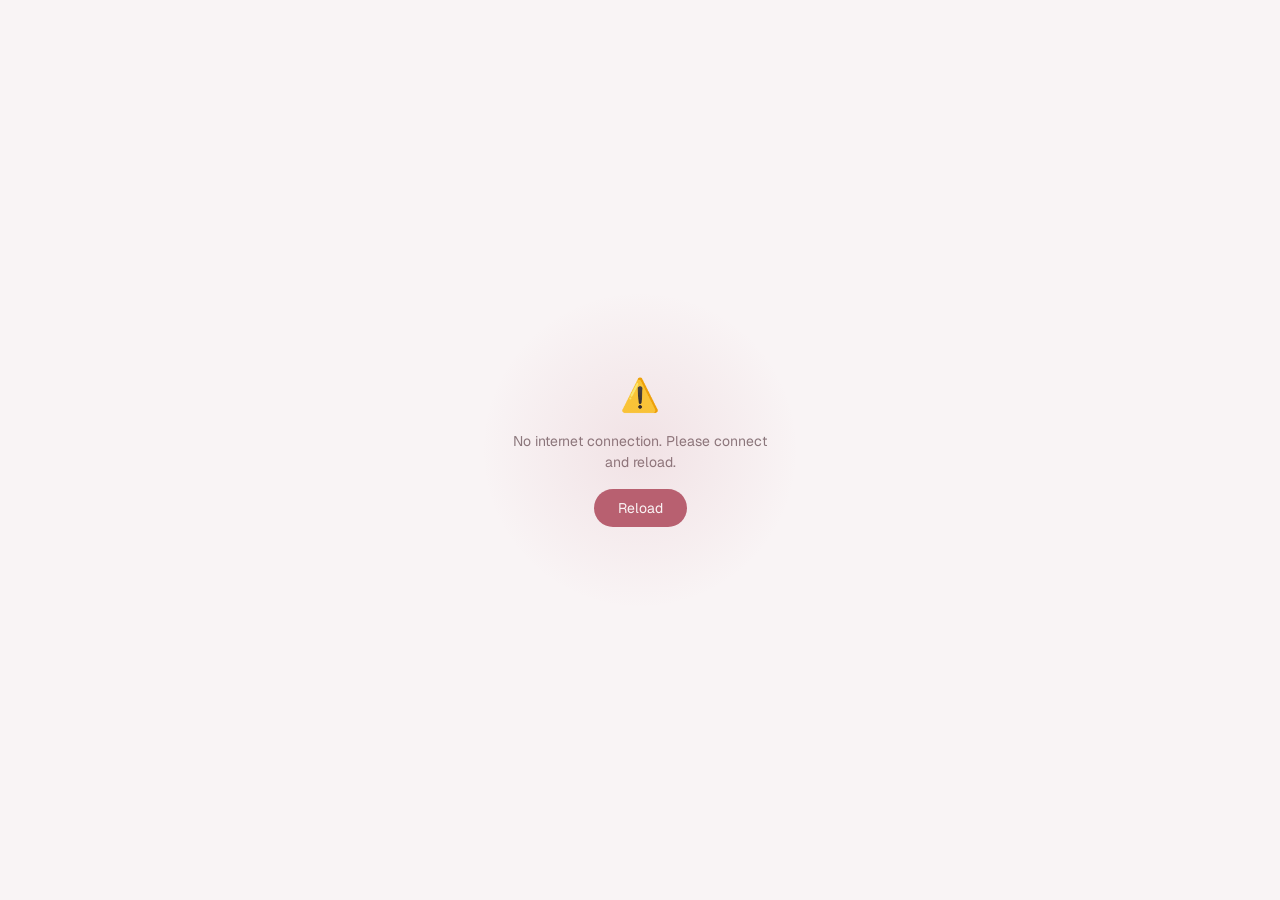
==== index.html @ 75a576e4 "updates" ====
<!DOCTYPE html>
<html lang="en">
<head>
<meta charset="UTF-8"/>
<meta name="viewport" content="width=device-width,initial-scale=1,maximum-scale=1,user-scalable=no,viewport-fit=cover"/>
<meta name="mobile-web-app-capable" content="yes"/>
<meta name="apple-mobile-web-app-capable" content="yes"/>
<meta name="apple-mobile-web-app-status-bar-style" content="black-translucent"/>
<meta name="theme-color" content="#f9f4f5" id="theme-meta"/>
<title>Tether</title>
<link rel="manifest" href="manifest.json"/>
<!-- Apple touch icon — uses a generated SVG data URI as fallback so no 404 -->
<link rel="apple-touch-icon" href="icon.png"/>
<link rel="icon" href="icon.png" type="image/png"/>
<link href="https://fonts.googleapis.com/css2?family=DM+Serif+Display:ital@0;1&family=Geist:wght@300;400;500;600&display=swap" rel="stylesheet"/>
<style>
*,*::before,*::after{box-sizing:border-box;margin:0;padding:0;-webkit-tap-highlight-color:transparent}

/* FULLSCREEN — hide browser chrome when installed as PWA or in standalone */
html{height:100%;height:-webkit-fill-available;touch-action:manipulation}
body{
  min-height:100vh;min-height:-webkit-fill-available;
  position:fixed;width:100%;overflow:hidden;touch-action:manipulation;
}

/* ══════════════════════════════
   THEME TOKENS
   Light themes: white canvas, soft tint washes, high-contrast dark text
   Dark themes: near-black base, deep glass, light text
══════════════════════════════ */

/* DEFAULT = Dusty Rose (light) */
:root{
  --bg:#f9f4f5;
  --orb-a:radial-gradient(ellipse at 8% 0%,rgba(216,148,162,0.38) 0%,transparent 55%);
  --orb-b:radial-gradient(ellipse at 92% 100%,rgba(230,170,182,0.30) 0%,transparent 50%);
  --orb-c:radial-gradient(ellipse at 60% 40%,rgba(245,210,218,0.22) 0%,transparent 45%);
  --glass:rgba(255,255,255,0.72);
  --glass2:rgba(255,255,255,0.85);
  --glass3:rgba(255,255,255,0.92);
  --border:rgba(184,96,112,0.14);
  --border2:rgba(184,96,112,0.28);
  --accent:#b86070;
  --accent-rgb:184,96,112;
  --text:#2e1018;
  --text2:rgba(46,16,24,0.55);
  --text3:rgba(46,16,24,0.32);
  --me-bubble:rgba(184,96,112,0.13);
  --me-border:rgba(184,96,112,0.22);
  --her-bubble:rgba(255,255,255,0.82);
  --her-border:rgba(184,96,112,0.12);
  --input-bg:rgba(255,255,255,0.78);
  --header-bg:rgba(249,244,245,0.96);
  --menu-bg:rgba(252,247,248,0.97);
  --shadow:rgba(100,40,55,0.10);
  --shadow2:rgba(100,40,55,0.06);
  --is-dark:0;
}

[data-theme="soft-lavender"]{
  --bg:#f5f0ff;
  --orb-a:radial-gradient(ellipse at 8% 0%,rgba(180,145,255,0.36) 0%,transparent 55%);
  --orb-b:radial-gradient(ellipse at 92% 100%,rgba(200,170,255,0.28) 0%,transparent 50%);
  --orb-c:radial-gradient(ellipse at 60% 40%,rgba(225,210,255,0.20) 0%,transparent 45%);
  --glass:rgba(255,255,255,0.72);--glass2:rgba(255,255,255,0.85);--glass3:rgba(255,255,255,0.92);
  --border:rgba(124,79,224,0.13);--border2:rgba(124,79,224,0.26);
  --accent:#7c4fe0;--accent-rgb:124,79,224;
  --text:#1e0f40;--text2:rgba(30,15,64,0.55);--text3:rgba(30,15,64,0.30);
  --me-bubble:rgba(124,79,224,0.11);--me-border:rgba(124,79,224,0.20);
  --her-bubble:rgba(255,255,255,0.82);--her-border:rgba(124,79,224,0.11);
  --input-bg:rgba(255,255,255,0.78);--header-bg:rgba(245,240,255,0.96);--menu-bg:rgba(248,244,255,0.97);
  --shadow:rgba(60,20,140,0.10);--shadow2:rgba(60,20,140,0.06);--is-dark:0;
}

[data-theme="warm-peach"]{
  --bg:#fef6ee;
  --orb-a:radial-gradient(ellipse at 8% 0%,rgba(230,160,110,0.36) 0%,transparent 55%);
  --orb-b:radial-gradient(ellipse at 92% 100%,rgba(245,185,140,0.28) 0%,transparent 50%);
  --orb-c:radial-gradient(ellipse at 60% 40%,rgba(255,220,190,0.22) 0%,transparent 45%);
  --glass:rgba(255,255,255,0.72);--glass2:rgba(255,255,255,0.85);--glass3:rgba(255,255,255,0.92);
  --border:rgba(200,104,64,0.13);--border2:rgba(200,104,64,0.26);
  --accent:#c86840;--accent-rgb:200,104,64;
  --text:#2a1508;--text2:rgba(42,21,8,0.55);--text3:rgba(42,21,8,0.30);
  --me-bubble:rgba(200,104,64,0.11);--me-border:rgba(200,104,64,0.20);
  --her-bubble:rgba(255,255,255,0.82);--her-border:rgba(200,104,64,0.11);
  --input-bg:rgba(255,255,255,0.78);--header-bg:rgba(254,246,238,0.96);--menu-bg:rgba(255,249,242,0.97);
  --shadow:rgba(120,50,10,0.10);--shadow2:rgba(120,50,10,0.06);--is-dark:0;
}

/* DARK THEMES */
[data-theme="dark-midnight"]{
  --bg:#0c0c13;
  --orb-a:radial-gradient(ellipse at 8% 0%,rgba(120,90,210,0.28) 0%,transparent 55%);
  --orb-b:radial-gradient(ellipse at 92% 100%,rgba(80,55,170,0.22) 0%,transparent 50%);
  --orb-c:radial-gradient(ellipse at 60% 40%,rgba(60,40,130,0.14) 0%,transparent 45%);
  --glass:rgba(255,255,255,0.04);--glass2:rgba(255,255,255,0.07);--glass3:rgba(255,255,255,0.10);
  --border:rgba(155,127,232,0.10);--border2:rgba(155,127,232,0.20);
  --accent:#9b7fe8;--accent-rgb:155,127,232;
  --text:#e8e4f2;--text2:rgba(232,228,242,0.50);--text3:rgba(232,228,242,0.26);
  --me-bubble:rgba(155,127,232,0.18);--me-border:rgba(155,127,232,0.24);
  --her-bubble:rgba(255,255,255,0.055);--her-border:rgba(255,255,255,0.09);
  --input-bg:rgba(255,255,255,0.055);--header-bg:rgba(12,12,19,0.96);--menu-bg:rgba(14,14,22,0.97);
  --shadow:rgba(0,0,0,0.45);--shadow2:rgba(0,0,0,0.30);--is-dark:1;
}
[data-theme="soft-violet"]{
  --bg:#180f26;
  --orb-a:radial-gradient(ellipse at 8% 0%,rgba(180,100,250,0.26) 0%,transparent 55%);
  --orb-b:radial-gradient(ellipse at 92% 100%,rgba(130,60,210,0.20) 0%,transparent 50%);
  --orb-c:radial-gradient(ellipse at 60% 40%,rgba(80,30,150,0.14) 0%,transparent 45%);
  --glass:rgba(255,255,255,0.05);--glass2:rgba(255,255,255,0.08);--glass3:rgba(255,255,255,0.11);
  --border:rgba(192,127,245,0.12);--border2:rgba(192,127,245,0.22);
  --accent:#c07ff5;--accent-rgb:192,127,245;
  --text:#ede0ff;--text2:rgba(237,224,255,0.50);--text3:rgba(237,224,255,0.26);
  --me-bubble:rgba(192,127,245,0.18);--me-border:rgba(192,127,245,0.26);
  --her-bubble:rgba(255,255,255,0.06);--her-border:rgba(255,255,255,0.10);
  --input-bg:rgba(255,255,255,0.06);--header-bg:rgba(24,15,38,0.96);--menu-bg:rgba(20,12,32,0.97);
  --shadow:rgba(0,0,0,0.50);--shadow2:rgba(0,0,0,0.32);--is-dark:1;
}
[data-theme="rose-pink"]{
  --bg:#160a0e;
  --orb-a:radial-gradient(ellipse at 8% 0%,rgba(230,80,130,0.26) 0%,transparent 55%);
  --orb-b:radial-gradient(ellipse at 92% 100%,rgba(170,40,80,0.20) 0%,transparent 50%);
  --orb-c:radial-gradient(ellipse at 60% 40%,rgba(100,20,50,0.14) 0%,transparent 45%);
  --glass:rgba(255,255,255,0.04);--glass2:rgba(255,255,255,0.07);--glass3:rgba(255,255,255,0.10);
  --border:rgba(240,104,152,0.12);--border2:rgba(240,104,152,0.22);
  --accent:#f06898;--accent-rgb:240,104,152;
  --text:#fce8ee;--text2:rgba(252,232,238,0.50);--text3:rgba(252,232,238,0.26);
  --me-bubble:rgba(240,104,152,0.18);--me-border:rgba(240,104,152,0.26);
  --her-bubble:rgba(255,255,255,0.055);--her-border:rgba(255,255,255,0.09);
  --input-bg:rgba(255,255,255,0.055);--header-bg:rgba(22,10,14,0.96);--menu-bg:rgba(18,8,12,0.97);
  --shadow:rgba(0,0,0,0.50);--shadow2:rgba(0,0,0,0.32);--is-dark:1;
}
[data-theme="midnight-blue"]{
  --bg:#05080f;
  --orb-a:radial-gradient(ellipse at 8% 0%,rgba(60,100,220,0.26) 0%,transparent 55%);
  --orb-b:radial-gradient(ellipse at 92% 100%,rgba(30,60,160,0.20) 0%,transparent 50%);
  --orb-c:radial-gradient(ellipse at 60% 40%,rgba(15,40,110,0.14) 0%,transparent 45%);
  --glass:rgba(255,255,255,0.04);--glass2:rgba(255,255,255,0.07);--glass3:rgba(255,255,255,0.10);
  --border:rgba(94,154,240,0.12);--border2:rgba(94,154,240,0.22);
  --accent:#5e9af0;--accent-rgb:94,154,240;
  --text:#d8eaff;--text2:rgba(216,234,255,0.50);--text3:rgba(216,234,255,0.26);
  --me-bubble:rgba(94,154,240,0.18);--me-border:rgba(94,154,240,0.26);
  --her-bubble:rgba(255,255,255,0.055);--her-border:rgba(255,255,255,0.09);
  --input-bg:rgba(255,255,255,0.055);--header-bg:rgba(5,8,15,0.96);--menu-bg:rgba(4,6,12,0.97);
  --shadow:rgba(0,0,0,0.50);--shadow2:rgba(0,0,0,0.32);--is-dark:1;
}
[data-theme="classic-dark"]{
  --bg:#101010;
  --orb-a:radial-gradient(ellipse at 8% 0%,rgba(170,130,60,0.22) 0%,transparent 55%);
  --orb-b:radial-gradient(ellipse at 92% 100%,rgba(120,90,30,0.18) 0%,transparent 50%);
  --orb-c:radial-gradient(ellipse at 60% 40%,rgba(70,50,10,0.12) 0%,transparent 45%);
  --glass:rgba(255,255,255,0.04);--glass2:rgba(255,255,255,0.07);--glass3:rgba(255,255,255,0.10);
  --border:rgba(196,164,104,0.12);--border2:rgba(196,164,104,0.22);
  --accent:#c4a468;--accent-rgb:196,164,104;
  --text:#e6e0d5;--text2:rgba(230,224,213,0.50);--text3:rgba(230,224,213,0.26);
  --me-bubble:rgba(196,164,104,0.16);--me-border:rgba(196,164,104,0.24);
  --her-bubble:rgba(255,255,255,0.055);--her-border:rgba(255,255,255,0.09);
  --input-bg:rgba(255,255,255,0.055);--header-bg:rgba(16,16,16,0.96);--menu-bg:rgba(12,12,12,0.97);
  --shadow:rgba(0,0,0,0.50);--shadow2:rgba(0,0,0,0.32);--is-dark:1;
}
[data-theme="sage-green"]{
  --bg:#0c1510;
  --orb-a:radial-gradient(ellipse at 8% 0%,rgba(70,160,100,0.26) 0%,transparent 55%);
  --orb-b:radial-gradient(ellipse at 92% 100%,rgba(40,110,65,0.20) 0%,transparent 50%);
  --orb-c:radial-gradient(ellipse at 60% 40%,rgba(20,70,35,0.14) 0%,transparent 45%);
  --glass:rgba(255,255,255,0.04);--glass2:rgba(255,255,255,0.07);--glass3:rgba(255,255,255,0.10);
  --border:rgba(110,189,138,0.12);--border2:rgba(110,189,138,0.22);
  --accent:#6ebd8a;--accent-rgb:110,189,138;
  --text:#dff2e5;--text2:rgba(223,242,229,0.50);--text3:rgba(223,242,229,0.26);
  --me-bubble:rgba(110,189,138,0.16);--me-border:rgba(110,189,138,0.24);
  --her-bubble:rgba(255,255,255,0.055);--her-border:rgba(255,255,255,0.09);
  --input-bg:rgba(255,255,255,0.055);--header-bg:rgba(12,21,16,0.96);--menu-bg:rgba(9,16,12,0.97);
  --shadow:rgba(0,0,0,0.50);--shadow2:rgba(0,0,0,0.32);--is-dark:1;
}
[data-theme="aurora"]{
  --bg:#070c14;
  --orb-a:radial-gradient(ellipse at 8% 0%,rgba(50,180,168,0.26) 0%,transparent 55%);
  --orb-b:radial-gradient(ellipse at 92% 100%,rgba(25,130,118,0.20) 0%,transparent 50%);
  --orb-c:radial-gradient(ellipse at 60% 40%,rgba(10,80,75,0.14) 0%,transparent 45%);
  --glass:rgba(255,255,255,0.04);--glass2:rgba(255,255,255,0.07);--glass3:rgba(255,255,255,0.10);
  --border:rgba(94,200,188,0.12);--border2:rgba(94,200,188,0.22);
  --accent:#5ec8bc;--accent-rgb:94,200,188;
  --text:#d5f2ef;--text2:rgba(213,242,239,0.50);--text3:rgba(213,242,239,0.26);
  --me-bubble:rgba(94,200,188,0.16);--me-border:rgba(94,200,188,0.24);
  --her-bubble:rgba(255,255,255,0.055);--her-border:rgba(255,255,255,0.09);
  --input-bg:rgba(255,255,255,0.055);--header-bg:rgba(7,12,20,0.96);--menu-bg:rgba(5,9,15,0.97);
  --shadow:rgba(0,0,0,0.50);--shadow2:rgba(0,0,0,0.32);--is-dark:1;
}

html,body{
  height:100%;width:100%;overflow:hidden;
  background:var(--bg);color:var(--text);
  font-family:'Geist',sans-serif;-webkit-font-smoothing:antialiased;
  transition:background 0.45s,color 0.45s;
  overscroll-behavior:none;
}

/* ── ANIMATED BG ── */
.bg-wrap{position:fixed;inset:0;z-index:0;pointer-events:none;overflow:hidden}
.bg-base{position:absolute;inset:0;background:var(--bg);transition:background 0.45s}
.bg-orbs{position:absolute;inset:0;transition:opacity 0.45s;will-change:transform}
.bg-orbs::before{content:'';position:absolute;inset:0;background:var(--orb-a),var(--orb-b),var(--orb-c)}

.bg-orbs{animation:orbFloat 14s ease-in-out infinite}
@keyframes orbFloat{0%,100%{transform:translate3d(0,0,0)}50%{transform:translate3d(0,-12px,0)}}
.bg-photo{position:absolute;inset:0;opacity:0;transition:opacity 0.6s;overflow:hidden;contain:strict;will-change:opacity}
.bg-photo.show{opacity:1}
.bg-photo img{width:100%;height:100%;object-fit:cover;object-position:center;display:block;pointer-events:none}
/* scrim over bg photo — light themes lighter, dark darker */
.bg-scrim{position:absolute;inset:0;
  background:linear-gradient(to bottom,
    rgba(var(--scrim-rgb,255,255,255),calc(var(--is-dark)*0 + (1 - var(--is-dark))*0.35)),
    transparent 40%,
    rgba(var(--scrim-rgb,255,255,255),calc(var(--is-dark)*0 + (1 - var(--is-dark))*0.20))
  );
  mix-blend-mode:normal;
}
/* dark theme overlay */
.bg-dark-overlay{position:absolute;inset:0;background:rgba(0,0,0,calc(var(--is-dark)*0.38));transition:background 0.45s}

/* ── SCREENS ── */
.screen{position:fixed;inset:0;display:flex;flex-direction:column;z-index:1;
  transition:opacity 0.30s cubic-bezier(.2,1,.3,1),transform 0.30s cubic-bezier(.2,1,.3,1)}
.screen.off{opacity:0;pointer-events:none;transform:scale(0.97) translateY(12px)}

/* ═══════════════════ SETUP ═══════════════════ */
#setup{align-items:center;justify-content:center}
.setup-inner{
  display:flex;flex-direction:column;align-items:center;gap:44px;
  padding:40px 28px;width:100%;max-width:380px;
}

.logo{text-align:center;animation:logoIn 0.85s cubic-bezier(.2,1.4,.4,1) both 0.1s}
@keyframes logoIn{from{opacity:0;transform:translateY(22px) scale(0.9)}to{opacity:1;transform:none}}
.logo h1{
  font-family:'DM Serif Display',serif;font-style:italic;
  font-size:68px;line-height:1;letter-spacing:-2px;color:var(--accent);
}
.logo p{margin-top:8px;font-size:11px;letter-spacing:2.5px;text-transform:uppercase;color:var(--text3);font-weight:300}

.user-cards{display:flex;flex-direction:column;gap:12px;width:100%}
.ucard{
  display:flex;align-items:center;gap:16px;
  padding:20px 22px;border-radius:22px;cursor:pointer;
  background:var(--glass);
  backdrop-filter:blur(22px);-webkit-backdrop-filter:blur(22px);
  border:1px solid var(--border);
  box-shadow:0 2px 16px var(--shadow2),0 8px 32px var(--shadow);
  transition:transform 0.22s cubic-bezier(.2,1.4,.4,1),box-shadow 0.22s,border-color 0.2s;
  animation:cardIn 0.55s cubic-bezier(.2,1.4,.4,1) both;
  position:relative;overflow:hidden;
}
.ucard:nth-child(1){animation-delay:0.22s}.ucard:nth-child(2){animation-delay:0.36s}
@keyframes cardIn{from{opacity:0;transform:translateY(20px) scale(0.94)}to{opacity:1;transform:none}}
.ucard::after{content:'';position:absolute;inset:0;background:linear-gradient(110deg,transparent 38%,rgba(255,255,255,0.10) 50%,transparent 62%);transform:translateX(-100%);transition:transform 0.5s}
.ucard:hover{transform:translateY(-2px) scale(1.01);border-color:var(--border2);box-shadow:0 4px 24px var(--shadow),0 1px 0 var(--border2)}
.ucard:hover::after{transform:translateX(100%)}
.ucard:active{transform:scale(0.96)}

.uav{
  width:46px;height:46px;border-radius:50%;flex-shrink:0;
  display:flex;align-items:center;justify-content:center;
  font-family:'DM Serif Display',serif;font-size:18px;
  background:rgba(var(--accent-rgb),0.12);
  color:var(--accent);border:1.5px solid rgba(var(--accent-rgb),0.22);
}
.uinfo h3{font-size:16px;font-weight:500;color:var(--text);line-height:1.2}
.uinfo p{font-size:12px;color:var(--text2);margin-top:3px;font-style:italic}
.uarr{margin-left:auto;font-size:20px;color:var(--text3);transition:transform 0.2s,color 0.2s;flex-shrink:0}
.ucard:hover .uarr{transform:translateX(4px);color:var(--accent)}

/* ═══════════════════ LOCK / PIN ═══════════════════ */
#lock{align-items:center;justify-content:center}
.lock-inner{display:flex;flex-direction:column;align-items:center;gap:30px;padding:40px 28px;width:100%;max-width:340px}
.lock-av{width:56px;height:56px;border-radius:50%;display:flex;align-items:center;justify-content:center;
  font-family:'DM Serif Display',serif;font-size:22px;background:rgba(var(--accent-rgb),0.12);
  color:var(--accent);border:1.5px solid rgba(var(--accent-rgb),0.22)}
.lock-hi{font-size:15px;color:var(--text2);text-align:center}
.lock-hi b{color:var(--text);font-weight:500}
.lock-dots{display:flex;gap:14px}
.lock-dot{width:13px;height:13px;border-radius:50%;border:1.5px solid var(--border2);background:transparent;transition:background 0.15s,transform 0.15s}
.lock-dot.filled{background:var(--accent);border-color:var(--accent);transform:scale(1.1)}
.lock-dots.shake{animation:lockShake 0.4s}
@keyframes lockShake{10%,90%{transform:translateX(-2px)}20%,80%{transform:translateX(4px)}30%,50%,70%{transform:translateX(-8px)}40%,60%{transform:translateX(8px)}}
.lock-err{font-size:12px;color:var(--accent);min-height:16px;text-align:center}
.lock-pad{display:grid;grid-template-columns:repeat(3,64px);gap:14px;justify-content:center}
.lkey{width:64px;height:64px;border-radius:50%;display:flex;align-items:center;justify-content:center;
  font-size:20px;font-weight:400;color:var(--text);background:var(--glass);
  border:1px solid var(--border);cursor:pointer;user-select:none;
  transition:transform 0.12s,background 0.12s}
.lkey:active{transform:scale(0.9);background:var(--glass2)}
.lkey.ghost{background:transparent;border:none;box-shadow:none}
.lock-sub{font-size:12px;color:var(--text3);text-align:center;line-height:1.5}

/* ═══════════════════ CHAT ═══════════════════ */
#chat{background:transparent}

/* HEADER */
.hdr{
  display:flex;align-items:center;gap:13px;
  padding:12px 16px;
  padding-top:calc(12px + env(safe-area-inset-top,0px));
  background:var(--header-bg);
  border-bottom:1px solid var(--border);
  flex-shrink:0;z-index:10;
  position:fixed;
  top:0;left:0;right:0;
  transform:translateZ(0);
}
.hdr-av{
  width:38px;height:38px;border-radius:50%;flex-shrink:0;
  display:flex;align-items:center;justify-content:center;
  font-family:'DM Serif Display',serif;font-size:15px;
  background:rgba(var(--accent-rgb),0.12);
  color:var(--accent);border:1.5px solid rgba(var(--accent-rgb),0.20);
}
.hdr-info{flex:1;min-width:0;overflow:hidden}
.hdr-name{font-size:15px;font-weight:500;color:var(--text);white-space:nowrap;overflow:hidden;text-overflow:ellipsis}
.hdr-st{
  display:flex;align-items:center;gap:5px;margin-top:2px;
  font-size:11px;color:var(--text2);transition:color 0.2s;
}
.hdr-st.typing-now{color:var(--accent)}
.st-dot{
  width:6px;height:6px;border-radius:50%;flex-shrink:0;
  background:var(--text3);transition:background 0.3s;
}
.st-dot.live{background:#4ade80;box-shadow:0 0 5px rgba(74,222,128,0.6);animation:dotblink 2.2s ease infinite}
@keyframes dotblink{0%,100%{opacity:1}50%{opacity:0.45}}
.hdr-st.typing-now .st-dot{background:var(--accent);animation:dotpulse 1s ease infinite}
@keyframes dotpulse{0%,100%{opacity:1}50%{opacity:0.35}}

.hdr-btn{
  width:36px;height:36px;border-radius:50%;flex-shrink:0;
  display:flex;align-items:center;justify-content:center;
  font-size:18px;cursor:pointer;
  background:var(--glass2);
  border:1px solid var(--border);
  color:var(--text2);
  transition:all 0.18s;
}
.hdr-btn:active{transform:scale(0.88);background:var(--glass3)}

/* IMY ring button */
#imybtn{color:var(--accent);border-color:rgba(var(--accent-rgb),0.3)}
#imybtn.ringing{
  animation:imyPulse 0.5s ease-in-out infinite;
  background:rgba(var(--accent-rgb),0.15);
}
@keyframes imyPulse{
  0%,100%{transform:scale(1);box-shadow:0 0 0 0 rgba(var(--accent-rgb),0.4)}
  50%{transform:scale(1.1);box-shadow:0 0 0 8px rgba(var(--accent-rgb),0)}
}
@keyframes ringPulse{
  0%,100%{transform:scale(1)}
  50%{transform:scale(1.2)}
}

/* MESSAGES — height set by visualViewport JS, not flex */
.msgs{
  position:fixed;
  left:0;right:0;
  overflow-y:auto;
  padding:16px 13px 12px;
  display:flex;flex-direction:column;gap:2px;
  -webkit-overflow-scrolling:touch;
  will-change:scroll-position;
  contain:layout paint; /* isolate paint to this subtree */
}
.msgs::-webkit-scrollbar{display:none}

.older-loading{
  display:flex;align-items:center;justify-content:center;
  height:0;overflow:hidden;flex-shrink:0;
}
.older-loading.on{height:36px}
.older-spin{
  width:18px;height:18px;border-radius:50%;
  border:2px solid var(--border2);border-top-color:var(--accent);
  animation:olderspin 0.7s linear infinite;
}
@keyframes olderspin{to{transform:rotate(360deg)}}

.datediv{
  text-align:center;margin:12px 0 5px;
  font-size:10px;letter-spacing:1px;text-transform:uppercase;
  color:var(--text3);display:flex;align-items:center;gap:8px;
}
.datediv::before,.datediv::after{content:'';flex:1;height:1px;background:var(--border)}

/* BUBBLES */
@keyframes msgpop{from{opacity:0;transform:translateY(10px) scale(0.95)}to{opacity:1;transform:none}}
.mw.me{align-self:flex-end;align-items:flex-end}
.mw.her{align-self:flex-start;align-items:flex-start}

.rprev{
  font-size:11.5px;color:var(--text2);
  background:var(--glass2);
  border-left:2.5px solid var(--accent);
  padding:5px 10px;border-radius:9px;margin-bottom:4px;
  white-space:nowrap;overflow:hidden;text-overflow:ellipsis;max-width:230px;
}

.bbl{
  padding:10px 14px;border-radius:18px;
  font-size:14.5px;line-height:1.55;word-break:break-word;
  cursor:pointer;
  /* No backdrop-filter on bubbles — too expensive at 50+ elements */
  transition:transform 0.12s,opacity 0.12s;
  min-height:36px;
  will-change:transform;
  position:relative;
}
.bbl:active{transform:scale(0.96);opacity:0.82}

/* ═══════════ SEND STATE: uploading / failed ═══════════ */
.mw.uploading .bbl>*:not(.upload-overlay){opacity:0.45}
.upload-overlay{
  position:absolute;inset:0;display:flex;align-items:center;justify-content:center;
  border-radius:inherit;animation:uploadfadein 0.15s ease;
}
@keyframes uploadfadein{from{opacity:0}to{opacity:1}}
.upload-ring{
  position:relative;width:36px;height:36px;border-radius:50%;flex-shrink:0;
  background:conic-gradient(#fff var(--pct,0%),rgba(255,255,255,0.28) 0);
  display:flex;align-items:center;justify-content:center;
}
.upload-ring::after{
  content:'';position:absolute;width:28px;height:28px;border-radius:50%;background:rgba(20,14,17,0.6);
}
.upload-ring span{position:relative;z-index:1;color:#fff;font-size:9px;font-weight:600;letter-spacing:0.2px}
.upload-overlay.failed{background:rgba(180,30,30,0.22);cursor:pointer}
.upload-retry{display:flex;flex-direction:column;align-items:center;gap:3px;color:#fff}
.upload-retry .rt-icon{
  width:30px;height:30px;border-radius:50%;background:rgba(180,30,30,0.65);
  display:flex;align-items:center;justify-content:center;font-size:16px;
}
.upload-retry span{font-size:10px;font-weight:500}
.mw.me .bbl{
  background:var(--me-bubble);border:1px solid var(--me-border);
  border-bottom-right-radius:5px;
}
.mw.her .bbl{
  background:var(--her-bubble);border:1px solid var(--her-border);
  border-bottom-left-radius:5px;
}
/* light theme her bubbles need solid shadow to lift off bg */
.mw.her .bbl{box-shadow:0 1px 8px var(--shadow2)}

.bbl img{
  max-width:min(220px,60vw);max-height:260px;min-height:100px;min-width:100px;
  border-radius:12px;display:block;object-fit:cover;
  background:linear-gradient(110deg,var(--glass2) 8%,var(--glass) 18%,var(--glass2) 33%);
  background-size:200% 100%;
  animation:imgshimmer 1.3s linear infinite;
}
@keyframes imgshimmer{from{background-position:200% 0}to{background-position:-200% 0}}

/* ═══════ MULTI-IMAGE BUNDLE (sent together, WhatsApp/Instagram style) ═══════ */
.bundle-grid{
  display:grid;gap:3px;border-radius:12px;overflow:hidden;
  width:min(240px,64vw);
}
.bundle-grid.n1{grid-template-columns:1fr}
.bundle-grid.n2{grid-template-columns:1fr 1fr}
.bundle-grid.n3{grid-template-columns:1fr 1fr;grid-template-rows:1fr 1fr}
.bundle-grid.n3 .bundle-tile:first-child{grid-row:1/3}
.bundle-grid.n4{grid-template-columns:1fr 1fr;grid-template-rows:1fr 1fr}
.bundle-tile{
  position:relative;aspect-ratio:1;overflow:hidden;cursor:pointer;background:var(--glass2);
}
.bundle-grid.n1 .bundle-tile{aspect-ratio:4/3}
.bundle-tile img,.bundle-tile video{width:100%;height:100%;object-fit:cover;display:block}
.bundle-play{
  position:absolute;top:50%;left:50%;transform:translate(-50%,-50%);
  width:30px;height:30px;border-radius:50%;background:rgba(0,0,0,0.5);color:#fff;
  display:flex;align-items:center;justify-content:center;font-size:12px;pointer-events:none;
}
.bundle-more{
  position:absolute;inset:0;background:rgba(0,0,0,0.5);color:#fff;
  display:flex;align-items:center;justify-content:center;
  font-size:22px;font-weight:700;pointer-events:none;
}

/* ═══════ VIEW-ONCE PHOTOS ═══════ */
.vo-card{
  display:flex;align-items:center;gap:9px;padding:14px 18px;border-radius:14px;
  background:linear-gradient(135deg,rgba(var(--accent-rgb),0.14),rgba(var(--accent-rgb),0.06));
  border:1px solid rgba(var(--accent-rgb),0.22);cursor:pointer;min-width:160px;
  transition:transform 0.12s;
}
.vo-card:active{transform:scale(0.96)}
.vo-card.vo-spent{
  background:var(--glass2);border-color:var(--border);cursor:default;color:var(--text3);opacity:0.75;
}
.vo-ic{font-size:18px}
.mw.her .vo-card{cursor:default}
.mw.her .vo-card:not(.vo-spent){cursor:pointer}

/* ═══════ DOUBLE-TAP HEART (Instagram-style) ═══════ */
.dtap-heart{
  position:absolute;top:50%;left:50%;font-size:64px;
  transform:translate(-50%,-50%) scale(0);
  animation:dtapHeart 0.75s cubic-bezier(.17,.89,.32,1.49) forwards;
  pointer-events:none;filter:drop-shadow(0 4px 14px rgba(0,0,0,0.35));
}
@keyframes dtapHeart{
  0%{transform:translate(-50%,-50%) scale(0);opacity:0}
  22%{transform:translate(-50%,-50%) scale(1.15);opacity:1}
  35%{transform:translate(-50%,-50%) scale(0.95);opacity:1}
  75%{transform:translate(-50%,-50%) scale(1);opacity:1}
  100%{transform:translate(-50%,-50%) scale(1);opacity:0}
}

.mmeta{display:flex;align-items:center;gap:4px;margin-top:3px;padding:0 3px}
.mtime{font-size:10px;color:var(--text3)}
.ticks{font-size:11px;color:var(--text3);transition:color 0.35s}
.ticks.seen{color:var(--accent)}

.rxrow{display:flex;gap:4px;margin-top:4px;flex-wrap:wrap}
.rxchip{
  background:var(--glass2);
  border:1px solid var(--border);border-radius:20px;
  padding:3px 9px;font-size:12px;cursor:pointer;
  transition:transform 0.15s cubic-bezier(.2,1.4,.4,1);
  color:var(--text);
}
.rxchip.rxchip-mine{
  background:rgba(var(--accent-rgb),0.15);
  border-color:rgba(var(--accent-rgb),0.35);
  color:var(--accent);
}
.rxchip:active{transform:scale(1.28)}

/* SWIPE TO REPLY */
.mw{
  display:flex;flex-direction:column;
  max-width:78%;
  position:relative;
  contain:layout style; /* scope layout to each message */
}
/* Only animate NEW incoming messages — not the entire initial load */
.mw.animate-in{animation:msgpop 0.22s cubic-bezier(.2,1.4,.4,1) both}
/* Older messages loading from top — appear instantly, no animation.
   Animating a batch of historical messages while the user is actively
   scrolling upward is what caused the jerky/boxy feeling; real chat apps
   never animate scrollback, only genuinely new incoming messages. */
.mw.prepended{}
/* the bubble wrapper that slides */
.bbl-wrap{
  position:relative;
  transition:transform 0.18s cubic-bezier(.2,1.4,.4,1);
  will-change:transform;
  touch-action:pan-y;
}
/* reply arrow that fades in on swipe */
.swipe-arrow{
  position:absolute;
  top:50%;transform:translateY(-50%);
  font-size:18px;opacity:0;
  transition:opacity 0.15s;
  pointer-events:none;
  color:var(--accent);
}
.mw.me .swipe-arrow{right:calc(100% + 8px)}
.mw.her .swipe-arrow{left:calc(100% + 8px)}
.swipe-arrow.show{opacity:1}

/* DELETED MESSAGE */
.bbl.deleted{
  opacity:0.55;
  font-style:italic;
  font-size:13px !important;
  color:var(--text2) !important;
  background:var(--glass) !important;
  border-style:dashed !important;
  cursor:default !important;
}
.bbl.deleted::before{content:'🚫  ';font-style:normal;font-size:12px}

/* EMPTY */
.empty{flex:1;display:flex;flex-direction:column;align-items:center;justify-content:center;gap:10px;color:var(--text3)}
.empty .ei{font-size:40px;animation:orbFloat 4s ease-in-out infinite}
.empty p{font-size:13px;font-style:italic}

/* PREVENT BROWSER TEXT SELECTION ON MOBILE */
.bbl,.mw,.bbl-wrap{
  -webkit-user-select:none;
  -webkit-touch-callout:none;
  user-select:none;
}
/* prevent browser context menu on long press */
.bbl{-webkit-tap-highlight-color:transparent}
/* but allow selection inside input */
#minp{-webkit-user-select:text;user-select:text}

/* LINK IN BUBBLE */
.bbl a{color:var(--accent);text-decoration:underline;text-decoration-style:dotted;word-break:break-all}

/* LINK PREVIEW CARD */
.link-card{
  margin-top:8px;border-radius:12px;overflow:hidden;
  border:1px solid var(--border);background:var(--glass2);
  backdrop-filter:blur(12px);cursor:pointer;
  transition:opacity 0.15s;max-width:240px;
}
.link-card:active{opacity:0.75}
.link-card-img{width:100%;height:100px;object-fit:cover;display:block}
.link-card-body{padding:8px 10px}
.link-card-title{font-size:12px;font-weight:600;color:var(--text);line-height:1.3;margin-bottom:2px;display:-webkit-box;-webkit-line-clamp:2;-webkit-box-orient:vertical;overflow:hidden}
.link-card-url{font-size:10px;color:var(--text3);white-space:nowrap;overflow:hidden;text-overflow:ellipsis}
.link-card-placeholder{display:flex;align-items:center;gap:8px;padding:10px}
.link-card-placeholder .lp-icon{font-size:22px;flex-shrink:0}
.link-card-placeholder .lp-url{font-size:11px;color:var(--accent);word-break:break-all}

/* VOICE MESSAGE */
.voice-msg{
  display:flex;align-items:center;gap:10px;
  padding:4px 2px;min-width:160px;
}
.voice-play{
  width:34px;height:34px;border-radius:50%;flex-shrink:0;
  display:flex;align-items:center;justify-content:center;
  background:var(--accent);color:white;font-size:14px;
  cursor:pointer;border:none;transition:transform 0.15s;
}
.voice-play:active{transform:scale(0.88)}
.voice-waveform{flex:1;height:28px;position:relative;cursor:pointer}
.voice-waveform canvas{width:100%;height:100%}
.voice-dur{font-size:11px;color:var(--text2);flex-shrink:0;min-width:30px;text-align:right}

/* RECORD BTN */
.recbtn{
  width:42px;height:42px;border-radius:50%;flex-shrink:0;
  display:flex;align-items:center;justify-content:center;
  font-size:18px;cursor:pointer;
  background:var(--glass2);border:1px solid var(--border);
  color:var(--text2);
  transition:transform 0.15s cubic-bezier(.34,1.56,.64,1),background 0.15s,border-color 0.15s,color 0.15s,width 0.2s cubic-bezier(.2,1,.3,1);
  position:relative;
  touch-action:none; /* without this, the browser's own gesture recognizer can compete with the slide-to-cancel drag and fire a pointercancel mid-gesture — which is what was causing the recording to stop on its own and the cancel slide to feel broken */
}
.recbtn:active{transform:scale(0.86)}
/* Instant feedback the moment a finger touches down — before getUserMedia
   has even resolved, so there's never a dead gap between press and response */
.recbtn.priming{background:rgba(220,50,50,0.1);border-color:rgba(220,50,50,0.3);color:#dc3232;transform:scale(0.92)}
.recbtn:active,.recbtn.recording{background:rgba(220,50,50,0.15);border-color:rgba(220,50,50,0.4);color:#dc3232}
.recbtn.recording{transform:scale(1.1);width:64px;border-radius:22px}
.recbtn.recording svg{display:none}
.recbtn.recording::after{
  content:'';position:absolute;inset:-3px;border-radius:inherit;
  border:2px solid rgba(220,50,50,0.5);
  animation:recpulse 1s ease infinite;
}
@keyframes recpulse{0%,100%{transform:scale(1);opacity:1}50%{transform:scale(1.06);opacity:0.5}}
.rec-timer{
  display:none;font-family:inherit;font-size:13px;font-weight:600;color:#dc3232;
  font-variant-numeric:tabular-nums;letter-spacing:0.2px;
}
.recbtn.recording .rec-timer{display:block;animation:timerFadeIn 0.2s ease}
@keyframes timerFadeIn{from{opacity:0}to{opacity:1}}

/* CTX COPY ITEM */
.ctx-copy{}


/* REPLY BAR */
#rbar{display:none;align-items:center;gap:0;padding:10px 12px 10px 16px;background:var(--header-bg);border-top:1px solid var(--border);animation:slideup 0.18s ease;position:fixed;left:0;right:0;z-index:9;box-sizing:border-box;overflow:hidden}
#rbar.on{display:flex}
@keyframes slideup{from{opacity:0;transform:translateY(5px)}to{opacity:1;transform:none}}
.rb-in{flex:1;min-width:0;border-left:2.5px solid var(--accent);padding-left:10px;overflow:hidden;margin-right:4px}
.rb-lbl{font-size:10px;color:var(--accent);text-transform:uppercase;letter-spacing:0.5px;margin-bottom:2px;white-space:nowrap}
.rb-txt{font-size:12px;color:var(--text2);white-space:nowrap;overflow:hidden;text-overflow:ellipsis;display:block;max-width:100%}
.rb-x{background:none;border:none;color:var(--text3);font-size:20px;cursor:pointer;padding:6px;width:36px;height:36px;flex-shrink:0;display:flex;align-items:center;justify-content:center}

/* EDIT BAR — same style as rbar but amber accent */
#ebar{display:none;align-items:center;gap:10px;padding:10px 16px;background:var(--header-bg);border-top:1px solid var(--border);animation:slideup 0.18s ease;position:fixed;left:0;right:0;z-index:9}
#ebar.on{display:flex}
.eb-in{flex:1;border-left:2.5px solid #f0a050;padding-left:10px}
.eb-lbl{font-size:10px;color:#f0a050;text-transform:uppercase;letter-spacing:0.5px;margin-bottom:2px}
.eb-txt{font-size:12px;color:var(--text2);white-space:nowrap;overflow:hidden;text-overflow:ellipsis}
.eb-x{background:none;border:none;color:var(--text3);font-size:20px;cursor:pointer;padding:6px;min-width:36px;min-height:36px;display:flex;align-items:center;justify-content:center}

/* EDITED LABEL */
.msg-edited{font-size:9px;color:var(--text3);font-style:italic;margin-left:3px}

/* IMG PREVIEW */
#iprv{display:none;padding:10px 16px;background:var(--header-bg);position:fixed;left:0;right:0;z-index:9;align-items:center;gap:10px}
#iprv.on{display:flex}
#iprvStrip{display:flex;gap:8px;overflow-x:auto;flex:1;padding:2px;scroll-behavior:smooth}
.iprv-tile{
  position:relative;flex-shrink:0;width:58px;height:58px;border-radius:12px;overflow:hidden;
  border:1px solid var(--border);background:var(--glass2);
  animation:tilePop 0.2s cubic-bezier(.34,1.56,.64,1);
}
@keyframes tilePop{from{transform:scale(0.7);opacity:0}to{transform:scale(1);opacity:1}}
.iprv-tile img,.iprv-tile video{width:100%;height:100%;object-fit:cover;display:block}
.iprv-tile .iprv-vid-badge{
  position:absolute;bottom:3px;left:3px;background:rgba(0,0,0,0.6);color:#fff;
  border-radius:5px;padding:1px 4px;font-size:9px;display:flex;align-items:center;gap:2px;
}
.iprv-tile .iprv-x{
  position:absolute;top:2px;right:2px;width:18px;height:18px;border-radius:50%;
  background:rgba(0,0,0,0.55);color:#fff;border:none;display:flex;align-items:center;justify-content:center;
  cursor:pointer;padding:0;transition:transform 0.12s;
}
.iprv-tile .iprv-x:active{transform:scale(0.85)}
.iprv-tile .iprv-edit{
  position:absolute;bottom:3px;left:3px;width:26px;height:26px;border-radius:50%;
  background:rgba(0,0,0,0.7);border:1.5px solid rgba(255,255,255,0.4);font-size:13px;display:flex;align-items:center;justify-content:center;
  cursor:pointer;padding:0;transition:transform 0.12s;box-shadow:0 2px 6px rgba(0,0,0,0.3);
}
.iprv-tile .iprv-edit:active{transform:scale(0.85)}
.iprv-addmore{
  flex-shrink:0;width:40px;height:40px;border-radius:50%;border:1.5px dashed var(--border2);
  background:none;color:var(--text2);font-size:20px;cursor:pointer;display:flex;align-items:center;justify-content:center;
  transition:transform 0.15s cubic-bezier(.34,1.56,.64,1),background 0.15s;
}
.iprv-addmore:active{transform:scale(0.85);background:var(--glass2)}
.iprv-viewonce{
  flex-shrink:0;display:none;align-items:center;gap:5px;
  padding:9px 13px;border-radius:100px;border:1.5px solid var(--border2);
  background:var(--glass2);color:var(--text2);font-size:11.5px;font-weight:600;white-space:nowrap;
  cursor:pointer;
  transition:transform 0.15s cubic-bezier(.34,1.56,.64,1),background 0.15s,color 0.15s,border-color 0.15s;
}
.iprv-viewonce.show{display:flex}
.iprv-viewonce:active{transform:scale(0.92)}
.iprv-viewonce.on{background:rgba(var(--accent-rgb),0.14);color:var(--accent);border-color:rgba(var(--accent-rgb),0.35)}

/* INPUT AREA */
.inputrow{
  display:flex;align-items:flex-end;gap:9px;
  padding:10px 12px;
  padding-bottom:calc(10px + env(safe-area-inset-bottom,0px));
  background:var(--header-bg);
  border-top:1px solid var(--border);flex-shrink:0;
  position:fixed;
  left:0;right:0;
  z-index:9;
  transform:translateZ(0);
}
.attbtn{
  width:42px;height:42px;border-radius:50%;flex-shrink:0;
  display:flex;align-items:center;justify-content:center;
  font-size:18px;cursor:pointer;
  background:var(--glass2);border:1px solid var(--border);
  color:var(--text2);
  transition:transform 0.15s cubic-bezier(.34,1.56,.64,1),background 0.15s,border-color 0.15s;
}
.attbtn:active{transform:scale(0.86);background:var(--glass3)}
.att-pop-item{
  display:flex;align-items:center;gap:10px;
  padding:10px 14px;border-radius:11px;
  font-size:13px;color:var(--text);cursor:pointer;
  transition:background 0.15s;
  font-family:'Geist',sans-serif;
  white-space:nowrap;
}
.att-pop-item:hover,.att-pop-item:active{background:var(--glass2)}

/* Document card in bubble */
.doc-card{
  display:flex;align-items:center;gap:11px;
  padding:10px 13px;min-width:200px;max-width:min(260px,70vw);
  background:rgba(0,0,0,0.08);border-radius:14px;
  border:1px solid var(--border);cursor:pointer;
  transition:background 0.18s;
}
.doc-card:active{background:rgba(0,0,0,0.15)}
.doc-icon{
  width:38px;height:44px;border-radius:6px;flex-shrink:0;
  display:flex;align-items:center;justify-content:center;
  font-size:11px;font-weight:700;color:white;letter-spacing:0.3px;
}
.doc-icon.pdf{background:#e5342a}
.doc-icon.doc{background:#2b5eb7}
.doc-icon.xls{background:#1d7245}
.doc-icon.zip{background:#8b5cf6}
.doc-icon.txt{background:#64748b}
.doc-icon.other{background:#94a3b8}
.doc-info{flex:1;min-width:0}
.doc-name{
  font-size:13px;font-weight:500;color:var(--text);
  white-space:nowrap;overflow:hidden;text-overflow:ellipsis;
  max-width:160px;
}
.doc-size{font-size:11px;color:var(--text3);margin-top:2px}
.doc-dl{
  width:28px;height:28px;border-radius:50%;flex-shrink:0;
  background:var(--accent-soft);border:1px solid var(--border);
  display:flex;align-items:center;justify-content:center;
  color:var(--accent);
}

/* Doc preview in input */
.doc-prv-card{
  display:flex;align-items:center;gap:10px;
  padding:8px 12px;background:var(--glass2);
  border:1px solid var(--border);border-radius:14px;
  max-width:240px;
}
.doc-prv-icon{font-size:22px;flex-shrink:0}
.doc-prv-name{font-size:12px;color:var(--text);font-weight:500;
  white-space:nowrap;overflow:hidden;text-overflow:ellipsis;max-width:150px}
.doc-prv-type{font-size:10px;color:var(--text3);margin-top:1px}

.inpwrap{
  flex:1;background:var(--input-bg);
  backdrop-filter:blur(18px);-webkit-backdrop-filter:blur(18px);
  border:1px solid var(--border);border-radius:24px;
  display:flex;align-items:flex-end;padding:10px 14px;
  transition:border-color 0.2s,background 0.2s;
  position:relative;
}
.inpwrap:focus-within{border-color:var(--border2);background:var(--glass3)}

.rec-slide-cancel{
  position:absolute;inset:0;display:none;align-items:center;justify-content:center;gap:6px;
  color:var(--text3);font-size:14px;pointer-events:none;
  background:var(--input-bg);border-radius:inherit;
}
.rec-slide-cancel.on{display:flex}
.rsc-chevron{
  display:inline-block;font-size:18px;line-height:1;
  animation:chevronNudge 1.1s ease-in-out infinite;
}
@keyframes chevronNudge{0%,100%{transform:translateX(0);opacity:0.5}50%{transform:translateX(-6px);opacity:1}}
.rec-slide-cancel.canceling{color:#dc3232}
.rec-slide-cancel.canceling .rsc-chevron{animation:none;opacity:1}

#minp{
  flex:1;background:none;border:none;outline:none;
  color:var(--text);font-family:'Geist',sans-serif;
  font-size:15px;line-height:1.4;resize:none;
  max-height:100px;min-height:24px;
}
#minp::placeholder{color:var(--text3)}

.sndbtn{
  width:42px;height:42px;border-radius:50%;flex-shrink:0;
  display:flex;align-items:center;justify-content:center;
  font-size:17px;cursor:pointer;
  background:var(--accent);border:none;color:white;
  transition:all 0.22s cubic-bezier(.2,1.4,.4,1);
  opacity:0.28;transform:scale(0.86);
}
.sndbtn.on{opacity:1;transform:scale(1)}
.sndbtn:active{transform:scale(0.83)}

/* ═══════════════════ SIDE MENU ═══════════════════ */
#overlay{position:fixed;inset:0;z-index:400;display:none;background:rgba(0,0,0,0.22)}
#overlay.on{display:block}

#mpanel{
  position:fixed;top:0;right:0;
  width:min(300px,88vw);height:100%;
  background:var(--menu-bg);
  /* No backdrop-filter — element slides in with transform, blur+transform = GPU overdraw */
  border-left:1px solid var(--border);
  z-index:500;display:flex;flex-direction:column;
  transform:translateX(105%);transition:transform 0.26s cubic-bezier(.2,1,.3,1);
  box-shadow:-4px 0 32px var(--shadow);
  padding-top:env(safe-area-inset-top,0px);
  will-change:transform;
}
#mpanel.on{transform:translateX(0)}

.mhdr{
  padding:20px 18px 14px;border-bottom:1px solid var(--border);
  display:flex;align-items:center;justify-content:space-between;
}
.mhdr h3{font-family:'DM Serif Display',serif;font-size:22px;font-style:italic;color:var(--text)}
.mhdr-x{background:none;border:none;color:var(--text2);font-size:22px;cursor:pointer;padding:4px;min-width:36px;min-height:36px;display:flex;align-items:center;justify-content:center}

.mbody{flex:1;overflow-y:auto;padding:18px 16px;display:flex;flex-direction:column;gap:28px}
.mbody::-webkit-scrollbar{display:none}

.msec-ttl{
  font-size:10px;letter-spacing:1.5px;text-transform:uppercase;
  color:var(--text3);margin-bottom:12px;padding-left:2px;
}

/* BG upload */
.bguparea{
  border:1.5px dashed var(--border2);border-radius:16px;
  padding:22px 16px;text-align:center;cursor:pointer;
  background:var(--glass);backdrop-filter:blur(12px);
  transition:border-color 0.2s,background 0.2s;
  display:flex;flex-direction:column;align-items:center;gap:8px;
}
.bguparea:active{background:var(--glass2);border-color:var(--accent)}
.bguparea .upico{font-size:30px;opacity:0.6}
.bguparea p{font-size:13px;color:var(--text2);font-weight:500}
.bguparea small{font-size:11px;color:var(--text3)}

.bgprvwrap{position:relative;border-radius:14px;overflow:hidden;margin-top:10px}
.bgprvwrap img{width:100%;height:100px;object-fit:cover;display:block}
.bgprvwrap button{
  position:absolute;top:7px;right:7px;
  background:rgba(0,0,0,0.55);border:none;color:white;
  border-radius:50%;width:26px;height:26px;
  font-size:13px;cursor:pointer;display:flex;align-items:center;justify-content:center;
}

/* Theme grid */
.tgrid{display:grid;grid-template-columns:1fr 1fr;gap:9px}
.tswatch{
  border-radius:14px;padding:13px 11px;cursor:pointer;
  border:2px solid transparent;
  transition:all 0.18s cubic-bezier(.2,1.4,.4,1);
  position:relative;overflow:hidden;
  min-height:60px;
}
.tswatch:active{transform:scale(0.96)}
.tswatch.cur{border-color:var(--accent)}
.tswatch .sname{font-size:11.5px;font-weight:500;margin-bottom:5px;white-space:nowrap}
.tswatch .sdot{width:11px;height:11px;border-radius:50%}
/* checkmark for selected */
.tswatch.cur::after{
  content:'✓';position:absolute;top:7px;right:9px;
  font-size:11px;font-weight:600;
}

/* ═══════════════════ OVERLAYS ═══════════════════ */
#ctx{
  position:fixed;
  background:var(--menu-bg);backdrop-filter:blur(24px);-webkit-backdrop-filter:blur(24px);
  border:1px solid var(--border2);border-radius:16px;padding:6px;
  z-index:410;display:none;flex-direction:column;gap:2px;
  min-width:154px;box-shadow:0 12px 40px var(--shadow);
  animation:menuin 0.17s cubic-bezier(.2,1.4,.4,1);
}
#ctx.on{display:flex}
@keyframes menuin{from{opacity:0;transform:scale(0.9) translateY(6px)}to{opacity:1;transform:none}}
.cxi{
  padding:12px 14px;border-radius:10px;font-size:14px;color:var(--text);
  cursor:pointer;display:flex;align-items:center;gap:10px;
  transition:background 0.1s;min-height:44px;
}
.cxi svg{flex-shrink:0;opacity:0.7}
.cxi:active{background:var(--glass2)}
.cxi.red{color:#e05555}
.cxi.red svg{opacity:1}

/* REACTION PILL — WhatsApp style */
#rxnpick{
  position:fixed;
  z-index:420;
  display:none;
  align-items:center;
  gap:2px;
  padding:6px 8px;
  background:var(--menu-bg);
  backdrop-filter:blur(28px);-webkit-backdrop-filter:blur(28px);
  border:1px solid var(--border2);
  border-radius:999px;
  box-shadow:0 8px 28px var(--shadow);
}
#rxnpick.on{display:flex;animation:rxn-bounce 0.22s cubic-bezier(.34,1.56,.64,1)}
#rxnpick.closing{display:flex;animation:rxn-bounce-out 0.16s cubic-bezier(.4,0,.6,1) forwards}
@keyframes rxn-bounce{
  from{opacity:0;transform:scale(0.7) translateY(8px)}
  to{opacity:1;transform:scale(1) translateY(0)}
}
@keyframes rxn-bounce-out{
  from{opacity:1;transform:scale(1) translateY(0)}
  to{opacity:0;transform:scale(0.85) translateY(6px)}
}
.rxn-em{
  font-size:26px;
  width:42px;height:42px;
  display:flex;align-items:center;justify-content:center;
  border-radius:50%;border:none;background:none;cursor:pointer;
  transition:transform 0.15s cubic-bezier(.34,1.56,.64,1),background 0.1s;
  -webkit-tap-highlight-color:transparent;
}
.rxn-em:active{transform:scale(1.35);background:var(--glass2)}
.rxn-em.rxn-mine{
  background:rgba(var(--accent-rgb),0.15);
}
/* The "+" button to open native keyboard */
.rxn-more{
  font-size:18px;font-weight:600;
  width:36px;height:36px;
  display:flex;align-items:center;justify-content:center;
  border-radius:50%;border:1px solid var(--border2);
  background:var(--glass2);color:var(--text2);
  cursor:pointer;margin-left:2px;flex-shrink:0;
  -webkit-tap-highlight-color:transparent;
}
.rxn-more:active{background:var(--glass3)}

/* LEFT SWIPE ACTION STRIP */
.swipe-actions{
  position:absolute;
  top:50%;transform:translateY(-50%);
  display:flex;gap:6px;
  opacity:0;pointer-events:none;
  transition:opacity 0.15s;
}
.mw.me .swipe-actions{right:calc(100% + 8px);flex-direction:row-reverse}
.mw.her .swipe-actions{left:calc(100% + 8px)}
.swipe-actions.show{opacity:1}
.sw-act-btn{
  width:32px;height:32px;border-radius:50%;
  display:flex;align-items:center;justify-content:center;
  background:var(--glass2);border:1px solid var(--border);
  color:var(--accent);
}

/* MULTI-SELECT MODE */
.msgs.selecting .mw{cursor:pointer}
.mw.selected .bbl{
  outline:2px solid var(--accent);
  outline-offset:2px;
}
.mw.selected::before{
  content:'';
  position:absolute;inset:0;
  background:rgba(var(--accent-rgb),0.08);
  border-radius:18px;
  pointer-events:none;
}

/* DELETE BAR (multi-select) */
#del-bar{
  position:fixed;bottom:0;left:0;right:0;z-index:600;
  padding:14px 20px;
  padding-bottom:calc(14px + env(safe-area-inset-bottom,0px));
  background:var(--menu-bg);
  backdrop-filter:blur(24px);-webkit-backdrop-filter:blur(24px);
  border-top:1px solid var(--border);
  display:none;align-items:center;justify-content:space-between;
  gap:12px;
  animation:slideup 0.22s cubic-bezier(.2,1.4,.4,1);
}
#del-bar.on{display:flex}
.del-count{font-size:14px;font-weight:500;color:var(--text)}
.del-actions{display:flex;gap:10px}
.del-cancel{
  padding:8px 16px;border-radius:20px;font-size:13px;
  background:var(--glass2);border:1px solid var(--border);
  color:var(--text2);cursor:pointer;font-family:'Geist',sans-serif;
}
.del-confirm{
  padding:8px 16px;border-radius:20px;font-size:13px;font-weight:500;
  background:rgba(220,50,50,0.15);border:1px solid rgba(220,50,50,0.3);
  color:#e03535;cursor:pointer;font-family:'Geist',sans-serif;
  display:flex;align-items:center;gap:6px;
}


/* LIGHTBOX */
#lb{position:fixed;inset:0;background:rgba(0,0,0,0.93);z-index:800;display:none;align-items:center;justify-content:center;backdrop-filter:blur(5px);overflow:hidden;touch-action:none}
#lb.on{display:flex}
#lb-viewport{position:relative;width:100%;height:100%;display:flex;align-items:center;justify-content:center;overflow:hidden}
#lbimg,#lbvid{max-width:95vw;max-height:90vh;border-radius:10px;object-fit:contain;touch-action:none;will-change:transform;user-select:none;-webkit-user-drag:none;transition:transform 0.08s linear}
#lbimg.snapping,#lbvid.snapping{transition:transform 0.25s cubic-bezier(.2,1,.3,1)}
#lb-topbar{position:absolute;top:0;left:0;right:0;display:flex;align-items:center;justify-content:space-between;padding:16px 16px 0;z-index:2}
#lbx,#lb-dl{background:rgba(255,255,255,0.12);border:1px solid rgba(255,255,255,0.2);color:white;width:38px;height:38px;border-radius:50%;font-size:16px;cursor:pointer;display:flex;align-items:center;justify-content:center;backdrop-filter:blur(12px);transition:transform 0.15s cubic-bezier(.34,1.56,.64,1)}
#lbx:active,#lb-dl:active{transform:scale(0.85)}
#lb-counter{
  position:absolute;top:20px;left:50%;transform:translateX(-50%);
  background:rgba(255,255,255,0.12);border:1px solid rgba(255,255,255,0.2);color:white;
  font-size:12px;font-weight:600;padding:6px 14px;border-radius:100px;backdrop-filter:blur(12px);
  display:none;
}
#lb-counter.on{display:block}
#lb-prev,#lb-next{
  position:absolute;top:50%;transform:translateY(-50%);z-index:2;
  width:40px;height:40px;border-radius:50%;background:rgba(255,255,255,0.1);border:1px solid rgba(255,255,255,0.18);
  color:#fff;display:none;align-items:center;justify-content:center;cursor:pointer;backdrop-filter:blur(10px);
  transition:transform 0.15s cubic-bezier(.34,1.56,.64,1),opacity 0.15s;
}
#lb-prev{left:12px}#lb-next{right:12px}
#lb-prev.on,#lb-next.on{display:flex}
#lb-prev:active,#lb-next:active{transform:translateY(-50%) scale(0.85)}
#lb-prev.hide,#lb-next.hide{opacity:0;pointer-events:none}
#lb-hint{
  position:absolute;bottom:26px;left:50%;transform:translateX(-50%);
  color:rgba(255,255,255,0.55);font-size:11px;text-align:center;pointer-events:none;
  transition:opacity 0.4s;
}
#lb-hint.gone{opacity:0}

/* ═══════════ MEDIA GALLERY ═══════════ */
#galleryBg{
  position:fixed;inset:0;background:rgba(0,0,0,0.4);z-index:299;
  opacity:0;pointer-events:none;transition:opacity 0.2s;
}
#galleryBg.on{opacity:1;pointer-events:auto}
#galleryPanel{
  position:fixed;left:0;right:0;bottom:0;top:8vh;z-index:300;
  background:var(--menu-bg);backdrop-filter:blur(24px);
  border-radius:22px 22px 0 0;border:1px solid var(--border);border-bottom:none;
  display:flex;flex-direction:column;
  transform:translateY(100%);transition:transform 0.3s cubic-bezier(.2,1,.3,1);
}
#galleryPanel.on{transform:translateY(0)}
.gal-hdr{display:flex;align-items:center;justify-content:space-between;padding:16px 18px 10px;flex-shrink:0}
.gal-title{font-size:16px;font-weight:600;color:var(--text)}
.gal-close{
  width:32px;height:32px;border-radius:50%;background:var(--glass2);border:none;color:var(--text2);
  display:flex;align-items:center;justify-content:center;cursor:pointer;transition:transform 0.15s;
}
.gal-close:active{transform:scale(0.85)}
#galleryGrid{
  flex:1;overflow-y:auto;display:grid;grid-template-columns:repeat(3,1fr);gap:3px;
  padding:0 3px 3px;align-content:start;
}
.gal-tile{
  position:relative;width:100%;padding-bottom:100%; /* universally-supported way to force a square box */
  overflow:hidden;cursor:pointer;background:var(--glass2);border-radius:4px;
}
.gal-tile img,.gal-tile video{
  position:absolute;inset:0;width:100%;height:100%;object-fit:cover;display:block;transition:transform 0.2s;
}
.gal-tile:active img,.gal-tile:active video{transform:scale(0.94)}
.gal-tile .gal-vid-badge{
  position:absolute;bottom:4px;right:4px;background:rgba(0,0,0,0.55);color:#fff;
  border-radius:5px;padding:1px 5px;font-size:9px;display:flex;align-items:center;gap:2px;
}
#galleryEmpty{
  display:flex;flex-direction:column;align-items:center;gap:8px;color:var(--text3);
  font-size:12.5px;text-align:center;padding:60px 20px;
}
#galleryLoading{display:none;padding:40px 0;justify-content:center}
#galleryLoading.on{display:flex}
.dots2{display:flex;gap:5px}
.dots2 span{width:6px;height:6px;border-radius:50%;background:var(--accent);animation:dotpulse2 1.2s ease infinite}
.dots2 span:nth-child(2){animation-delay:0.15s}
.dots2 span:nth-child(3){animation-delay:0.3s}
@keyframes dotpulse2{0%,100%{opacity:0.3;transform:scale(0.8)}50%{opacity:1;transform:scale(1.15)}}

/* ═══════════ PHOTO EDITOR ═══════════ */
#editorOverlay{
  position:fixed;inset:0;background:#0b0b0d;z-index:400;
  display:none;flex-direction:column;
}
#editorOverlay.on{display:flex}
.ed-topbar{display:flex;align-items:center;gap:10px;padding:14px 14px 8px;flex-shrink:0}
.ed-icbtn{
  width:38px;height:38px;border-radius:50%;background:rgba(255,255,255,0.1);border:1px solid rgba(255,255,255,0.16);
  color:#fff;display:flex;align-items:center;justify-content:center;cursor:pointer;
  transition:transform 0.15s cubic-bezier(.34,1.56,.64,1),opacity 0.15s;
}
.ed-icbtn:active{transform:scale(0.85)}
.ed-icbtn:disabled{opacity:0.3;pointer-events:none}
.ed-done{
  margin-left:auto;background:var(--accent);color:#fff;border:none;font-weight:600;font-size:14px;
  padding:9px 20px;border-radius:100px;cursor:pointer;transition:transform 0.15s cubic-bezier(.34,1.56,.64,1);
}
.ed-done:active{transform:scale(0.92)}
#ed-canvas-wrap{
  flex:1;display:flex;align-items:center;justify-content:center;position:relative;overflow:hidden;padding:10px;
  min-height:0;
}
#edCanvas{max-width:100%;max-height:100%;border-radius:6px;touch-action:none;display:block}
#edCropBox{
  position:absolute;display:none;border:1.5px solid #fff;box-shadow:0 0 0 2000px rgba(0,0,0,0.55);
}
#edCropBox.on{display:block}
.ed-crop-handle{
  position:absolute;width:22px;height:22px;background:#fff;border-radius:50%;
  box-shadow:0 2px 8px rgba(0,0,0,0.4);touch-action:none;
}
.ed-crop-handle[data-h="tl"]{top:-11px;left:-11px;cursor:nwse-resize}
.ed-crop-handle[data-h="tr"]{top:-11px;right:-11px;cursor:nesw-resize}
.ed-crop-handle[data-h="bl"]{bottom:-11px;left:-11px;cursor:nesw-resize}
.ed-crop-handle[data-h="br"]{bottom:-11px;right:-11px;cursor:nwse-resize}
#edTextInput{
  position:absolute;display:none;background:transparent;border:1.5px dashed rgba(255,255,255,0.6);
  color:#fff;font-size:22px;font-weight:600;padding:4px 8px;border-radius:6px;outline:none;
  min-width:80px;font-family:inherit;
}
.ed-toolbar{flex-shrink:0;padding:10px 14px calc(14px + env(safe-area-inset-bottom));display:flex;flex-direction:column;gap:12px}
.ed-tools{display:flex;justify-content:center;gap:10px}
.ed-tool{
  width:56px;height:52px;border-radius:14px;background:rgba(255,255,255,0.08);border:1px solid rgba(255,255,255,0.14);
  color:rgba(255,255,255,0.7);display:flex;flex-direction:column;align-items:center;justify-content:center;gap:3px;cursor:pointer;
  transition:transform 0.15s cubic-bezier(.34,1.56,.64,1),background 0.15s,color 0.15s;
}
.ed-tool span{font-size:9.5px;font-weight:600;letter-spacing:0.2px}
.ed-tool:active{transform:scale(0.88)}
.ed-tool.on{background:var(--accent);color:#fff;border-color:var(--accent)}
.ed-colors{display:none;justify-content:center;gap:10px}
.ed-colors.show{display:flex}
.ed-color{
  width:26px;height:26px;border-radius:50%;cursor:pointer;transition:transform 0.15s cubic-bezier(.34,1.56,.64,1);
  box-shadow:0 2px 6px rgba(0,0,0,0.3);
}
.ed-color.on{transform:scale(1.25);box-shadow:0 0 0 2.5px #0b0b0d,0 0 0 4.5px currentColor}
.ed-crop-apply{
  display:none;background:var(--accent);color:#fff;border:none;font-weight:600;font-size:13.5px;
  padding:10px;border-radius:12px;cursor:pointer;transition:transform 0.15s;
}
.ed-crop-apply.show{display:block}
.ed-crop-apply:active{transform:scale(0.95)}

/* TOAST */
#toast{
  position:fixed;bottom:84px;left:50%;
  transform:translateX(-50%) translateY(8px);
  background:var(--menu-bg);backdrop-filter:blur(20px);
  border:1px solid var(--border);padding:9px 20px;border-radius:22px;
  font-size:13px;color:var(--text2);opacity:0;transition:all 0.22s;
  z-index:900;white-space:nowrap;pointer-events:none;
  box-shadow:0 4px 20px var(--shadow);
}
#toast.on{opacity:1;transform:translateX(-50%) translateY(0)}

/* VIDEO IN BUBBLE */
.bbl video{
  max-width:min(220px,60vw);max-height:260px;min-height:100px;min-width:100px;
  border-radius:12px;display:block;
  background:#000;outline:none;
}

/* INSTALL BANNER */
/* ── PERMISSION GATE (full screen, blocks chat) ── */
#perm-gate{
  position:fixed;inset:0;z-index:8000;
  display:flex;flex-direction:column;align-items:center;justify-content:center;
  padding:32px 28px;
  background:var(--bg);
  transition:opacity 0.4s,transform 0.4s;
}
#perm-gate.off{display:none}
.pg-inner{
  display:flex;flex-direction:column;align-items:center;gap:20px;
  max-width:340px;width:100%;
  background:var(--glass2);
  backdrop-filter:blur(24px);-webkit-backdrop-filter:blur(24px);
  border:1px solid var(--border);border-radius:28px;
  padding:36px 28px;
  box-shadow:0 8px 48px var(--shadow);
  text-align:center;
}
.pg-icon{font-size:48px;line-height:1}
.pg-title{
  font-family:'DM Serif Display',serif;font-style:italic;
  font-size:26px;color:var(--text);line-height:1.2;
}
.pg-sub{font-size:13px;color:var(--text2);line-height:1.7;max-width:260px}
.pg-btn{
  width:100%;padding:15px;border-radius:22px;
  background:var(--accent);border:none;color:white;
  font-family:'Geist',sans-serif;font-size:15px;font-weight:500;
  cursor:pointer;
  transition:opacity 0.15s,transform 0.15s cubic-bezier(.2,1.4,.4,1);
}
.pg-btn:active{opacity:0.85;transform:scale(0.97)}
.pg-note{font-size:11px;color:var(--text3);line-height:1.6}

/* iOS install instructions sheet */
#ios-install{
  position:fixed;inset:0;z-index:8500;
  background:rgba(0,0,0,0.55);
  backdrop-filter:blur(6px);
  display:none;align-items:flex-end;justify-content:center;
  padding-bottom:env(safe-area-inset-bottom,0px);
}
#ios-install.on{display:flex}
.ios-sheet{
  background:var(--menu-bg);
  backdrop-filter:blur(28px);-webkit-backdrop-filter:blur(28px);
  border:1px solid var(--border);
  border-radius:26px 26px 0 0;
  padding:28px 24px 36px;
  width:100%;max-width:480px;
  animation:slideup 0.32s cubic-bezier(.2,1.4,.4,1);
}
.ios-sheet h3{
  font-family:'DM Serif Display',serif;font-style:italic;
  font-size:20px;color:var(--text);margin-bottom:6px;text-align:center;
}
.ios-sheet p{font-size:13px;color:var(--text2);text-align:center;margin-bottom:22px;line-height:1.6}
.ios-steps{display:flex;flex-direction:column;gap:14px;margin-bottom:24px}
.ios-step{display:flex;align-items:center;gap:14px}
.ios-step-num{
  width:30px;height:30px;border-radius:50%;flex-shrink:0;
  background:rgba(var(--accent-rgb),0.15);
  border:1px solid rgba(var(--accent-rgb),0.3);
  color:var(--accent);font-size:13px;font-weight:600;
  display:flex;align-items:center;justify-content:center;
}
.ios-step-txt{font-size:13px;color:var(--text2);line-height:1.5}
.ios-step-txt strong{color:var(--text);font-weight:500}
.ios-close{
  width:100%;padding:13px;border-radius:18px;
  background:var(--glass2);border:1px solid var(--border);
  color:var(--text2);font-family:'Geist',sans-serif;font-size:14px;
  cursor:pointer;
}

/* INSTALL BANNER (Android Chrome) */
#install-banner{
  position:fixed;bottom:0;left:0;right:0;z-index:1000;
  padding:14px 18px;
  padding-bottom:calc(14px + env(safe-area-inset-bottom,0px));
  background:var(--menu-bg);
  backdrop-filter:blur(28px);-webkit-backdrop-filter:blur(28px);
  border-top:1px solid var(--border);
  display:none;align-items:center;gap:14px;
  animation:slideup 0.28s cubic-bezier(.2,1.4,.4,1);
  box-shadow:0 -4px 32px var(--shadow);
}
#install-banner.on{display:flex}
.ib-icon{font-size:28px;flex-shrink:0}
.ib-txt{flex:1}
.ib-txt strong{display:block;font-size:14px;font-weight:500;color:var(--text);margin-bottom:2px}
.ib-txt span{font-size:12px;color:var(--text2)}
.ib-install{
  padding:9px 18px;border-radius:20px;font-size:13px;font-weight:500;
  background:var(--accent);border:none;color:white;cursor:pointer;
  font-family:'Geist',sans-serif;flex-shrink:0;
  transition:opacity 0.15s,transform 0.15s;
}
.ib-install:active{opacity:0.8;transform:scale(0.96)}
.ib-dismiss{
  background:none;border:none;color:var(--text3);font-size:20px;
  cursor:pointer;padding:6px;flex-shrink:0;min-width:32px;min-height:32px;
  display:flex;align-items:center;justify-content:center;
}

.notif-toggle-btn{
  width:100%;padding:13px 16px;border-radius:14px;
  background:var(--glass);backdrop-filter:blur(12px);
  border:1px solid var(--border);
  color:var(--text2);font-family:'Geist',sans-serif;font-size:14px;
  display:flex;align-items:center;gap:10px;cursor:pointer;
  transition:all 0.18s;text-align:left;
}
.notif-toggle-btn:active{background:var(--glass2);}
.notif-toggle-btn.enabled{color:var(--accent);border-color:rgba(var(--accent-rgb),0.3);background:rgba(var(--accent-rgb),0.06)}
.notif-toggle-btn svg{flex-shrink:0;opacity:0.6}
.notif-toggle-btn.enabled svg{opacity:1}

.logout-btn{
  width:100%;padding:13px 16px;border-radius:14px;
  background:var(--glass);backdrop-filter:blur(12px);
  border:1px solid var(--border);
  color:var(--text2);font-family:'Geist',sans-serif;font-size:14px;
  display:flex;align-items:center;gap:10px;cursor:pointer;
  transition:all 0.18s;
}
.logout-btn:active{background:rgba(220,50,50,0.10);border-color:rgba(220,50,50,0.25);color:#e03535;}
.logout-btn svg{flex-shrink:0;opacity:0.6}
.logout-btn:active svg{opacity:1}

.wg-menu-btn{
  width:100%;padding:13px 16px;border-radius:14px;
  background:linear-gradient(135deg,rgba(255,111,168,0.14),rgba(155,127,255,0.14));
  backdrop-filter:blur(12px);
  border:1px solid rgba(155,127,255,0.28);
  color:var(--text);font-family:'Geist',sans-serif;font-size:14px;font-weight:600;
  display:flex;align-items:center;gap:10px;cursor:pointer;
  transition:transform 0.15s cubic-bezier(.34,1.56,.64,1),background 0.15s;
}
.wg-menu-btn:active{transform:scale(0.97);background:linear-gradient(135deg,rgba(255,111,168,0.22),rgba(155,127,255,0.22))}

.install-card{
  background:var(--glass);backdrop-filter:blur(12px);
  border:1px solid var(--border);border-radius:14px;
  padding:14px;display:flex;flex-direction:column;gap:12px;
}
.install-card-top{display:flex;align-items:center;gap:12px}
.install-icon{
  width:42px;height:42px;border-radius:12px;flex-shrink:0;
  background:rgba(var(--accent-rgb),0.12);
  border:1px solid rgba(var(--accent-rgb),0.2);
  display:flex;align-items:center;justify-content:center;
  color:var(--accent);
}
.install-title{font-size:14px;font-weight:500;color:var(--text)}
.install-sub{font-size:11px;color:var(--text3);margin-top:2px}
.install-btn{
  width:100%;padding:11px;border-radius:10px;
  background:var(--accent);border:none;
  color:white;font-family:'Geist',sans-serif;font-size:14px;font-weight:500;
  cursor:pointer;transition:opacity 0.15s;
}
.install-btn:active{opacity:0.8}
#ldr{
  position:fixed;inset:0;z-index:9999;
  background:var(--bg);
  display:flex;flex-direction:column;align-items:center;justify-content:center;
  gap:0;
  transition:opacity 1.2s ease;
}
#ldr.off{opacity:0;pointer-events:none}

/* Soft ambient glow behind everything */
#ldr::before{
  content:'';
  position:absolute;
  width:320px;height:320px;border-radius:50%;
  background:radial-gradient(circle,rgba(var(--accent-rgb),0.12) 0%,transparent 70%);
  animation:ldrPulse 3s ease-in-out infinite;
  pointer-events:none;
}
@keyframes ldrPulse{
  0%,100%{transform:scale(0.9);opacity:0.5}
  50%{transform:scale(1.1);opacity:1}
}

.ldr-name{
  font-family:'DM Serif Display',serif;
  font-style:italic;
  font-size:72px;
  color:var(--accent);
  line-height:1;
  opacity:0;
  letter-spacing:-1px;
  animation:ldrBreathIn 1.4s cubic-bezier(.2,1,.3,1) 0.3s forwards;
  position:relative;z-index:1;
}

.ldr-quote{
  font-family:'DM Serif Display',serif;
  font-style:italic;
  font-size:14px;
  color:var(--text2);
  max-width:230px;
  text-align:center;
  line-height:1.8;
  margin-top:18px;
  opacity:0;
  letter-spacing:0.2px;
  animation:ldrGlowIn 1.6s ease 1.2s forwards;
  position:relative;z-index:1;
}

.ldots{
  display:flex;gap:9px;
  margin-top:48px;
  opacity:0;
  animation:ldrFadeUp 0.8s ease 2.2s forwards;
  position:relative;z-index:1;
}
.ldots span{width:7px;height:7px;border-radius:50%;background:var(--accent);animation:ldp 1.6s ease infinite}
.ldots span:nth-child(2){animation-delay:0.22s;background:rgba(var(--accent-rgb),0.6)}
.ldots span:nth-child(3){animation-delay:0.44s;background:rgba(var(--accent-rgb),0.35)}
@keyframes ldp{0%,80%,100%{transform:scale(0.5);opacity:0.25}40%{transform:scale(1);opacity:1}}

@keyframes ldrBreathIn{
  0%{opacity:0;transform:scale(0.92) translateY(8px);filter:blur(4px)}
  60%{opacity:1;transform:scale(1.02) translateY(-2px);filter:blur(0)}
  100%{opacity:1;transform:scale(1) translateY(0);filter:blur(0)}
}
@keyframes ldrGlowIn{
  0%{opacity:0;transform:translateY(6px)}
  40%{opacity:0.6}
  100%{opacity:1;transform:translateY(0)}
}
@keyframes ldrFadeUp{
  from{opacity:0;transform:translateY(8px)}
  to{opacity:1;transform:translateY(0)}
}

/* Save media button */
.media-save-btn{
  position:absolute;bottom:8px;right:8px;
  width:30px;height:30px;border-radius:50%;
  background:rgba(0,0,0,0.45);
  backdrop-filter:blur(6px);
  border:none;color:white;
  display:flex;align-items:center;justify-content:center;
  cursor:pointer;
  transition:opacity 0.2s ease;
  z-index:2;
  opacity:0;
}
.media-save-btn:hover{opacity:1}
@media(hover:none){.media-save-btn{opacity:1}}

/* ── SCROLL TO BOTTOM BUTTON ── */
#scroll-down-btn{
  position:fixed;
  right:16px;
  z-index:50;
  width:38px;height:38px;border-radius:50%;
  background:var(--glass3);
  backdrop-filter:blur(16px);-webkit-backdrop-filter:blur(16px);
  border:1px solid var(--border2);
  color:var(--text2);
  display:flex;align-items:center;justify-content:center;
  cursor:pointer;
  box-shadow:0 4px 16px var(--shadow);
  opacity:0;pointer-events:none;
  transform:translateY(8px);
  transition:opacity 0.2s,transform 0.2s;
}
#scroll-down-btn.visible{
  opacity:1;pointer-events:auto;
  transform:translateY(0);
}
#scroll-down-btn:active{transform:scale(0.88)}

/* ── PERFORMANCE ── */
.hdr,.inputrow{will-change:transform;transform:translateZ(0)}
.bbl-wrap{will-change:transform}
/* Reduce-motion */
@media(prefers-reduced-motion:reduce){
  .bg-orbs{animation:none!important}
  .mw.animate-in{animation:none!important}
  *{transition-duration:0.05ms!important}
}
/* Ultra low-end: kill bg animation entirely */
@media(max-width:360px){
  .bg-orbs{display:none}
}
/* ═══════════════════ WILDGUESS ═══════════════════ */
:root{
  --wg-bg1:#ffe3f1; --wg-bg2:#e9dfff; --wg-bg3:#dff3ff;
  --wg-card:rgba(255,255,255,0.9); --wg-card2:rgba(255,255,255,0.6);
  --wg-text:#463655; --wg-text2:#8577a0; --wg-text3:#ab9fc4;
  --wg-pink:#ff6fa8; --wg-violet:#9b7fff;
  --wg-grad:linear-gradient(135deg,#ff9dc4,#b79cff);
  --wg-border:rgba(155,127,255,0.22);
  --wg-good:#3fcf6e; --wg-bad:#ff6b6b;
  --wg-shadow:0 18px 45px rgba(155,127,255,0.22);
}
#wgScreen{
  background:linear-gradient(160deg,var(--wg-bg1) 0%,var(--wg-bg2) 55%,var(--wg-bg3) 100%);
  align-items:center;justify-content:center;padding:20px;overflow-y:auto;
}
#wgScreen .wg-wrap{width:100%;max-width:420px;display:flex;flex-direction:column;gap:16px;margin:auto}
#wgScreen .wg-panel{display:none;flex-direction:column;gap:16px;animation:wgFadeUp 0.35s cubic-bezier(.2,1,.3,1)}
#wgScreen .wg-panel.on{display:flex}
@keyframes wgFadeUp{from{opacity:0;transform:translateY(14px) scale(0.98)}to{opacity:1;transform:none}}

.wg-brand{display:flex;align-items:center;justify-content:space-between;margin-bottom:2px}
.wg-brand .wg-title{display:flex;align-items:center;gap:8px}
.wg-brand .wg-ic{font-size:26px}
.wg-brand h2{font-family:'Geist',sans-serif;font-size:20px;font-weight:700;background:var(--wg-grad);-webkit-background-clip:text;background-clip:text;color:transparent}
.wg-close{width:34px;height:34px;border-radius:50%;background:var(--wg-card2);border:1px solid var(--wg-border);
  color:var(--wg-text2);font-size:16px;display:flex;align-items:center;justify-content:center;cursor:pointer;
  transition:transform 0.15s cubic-bezier(.34,1.56,.64,1)}
.wg-close:active{transform:scale(0.85)}

.wg-card{
  background:var(--wg-card);backdrop-filter:blur(18px);border:1.5px solid rgba(255,255,255,0.9);
  border-radius:24px;padding:20px;display:flex;flex-direction:column;gap:14px;box-shadow:var(--wg-shadow);
}
.wg-card.tight{padding:16px}
.wg-label{font-size:11.5px;color:var(--wg-text2);text-transform:uppercase;letter-spacing:0.5px;font-weight:700}
.wg-input{
  width:100%;padding:14px 16px;border-radius:16px;border:1.5px solid var(--wg-border);
  background:rgba(255,255,255,0.7);color:var(--wg-text);font-size:16px;font-family:'Geist',sans-serif;font-weight:600;
  outline:none;transition:border-color 0.15s,transform 0.15s;
}
.wg-input::placeholder{color:var(--wg-text3);font-weight:500}
.wg-input:focus{border-color:var(--wg-pink)}
.wg-input:active{transform:scale(0.99)}

.wg-btn{
  border:none;border-radius:16px;padding:15px 18px;font-size:15px;font-weight:700;
  font-family:'Geist',sans-serif;cursor:pointer;color:#fff;background:var(--wg-grad);
  transition:transform 0.15s cubic-bezier(.34,1.56,.64,1),opacity 0.15s;
  display:flex;align-items:center;justify-content:center;gap:8px;
  box-shadow:0 8px 20px rgba(255,111,168,0.32);
}
.wg-btn:active{transform:scale(0.94)}
.wg-btn:disabled{opacity:0.45;pointer-events:none;box-shadow:none}

.wg-whoami{
  align-self:center;display:inline-flex;align-items:center;gap:6px;
  background:var(--wg-grad);color:#fff;font-family:'Geist',sans-serif;font-weight:700;font-size:12px;
  padding:6px 14px;border-radius:100px;box-shadow:0 6px 16px rgba(255,111,168,0.3);
}
.wg-status-row{display:flex;align-items:center;justify-content:space-between;font-size:12px;color:var(--wg-text2)}
.wg-pill{display:inline-flex;align-items:center;gap:5px;background:var(--wg-card2);border-radius:100px;padding:6px 12px;font-size:11.5px;font-weight:700;color:var(--wg-text)}
.wg-pill .wg-dot{width:6px;height:6px;border-radius:50%;background:var(--wg-good)}
.wg-hidden-badge{display:inline-flex;align-items:center;gap:4px;font-size:11px;font-weight:700;color:var(--wg-pink);background:rgba(255,111,168,0.12);padding:5px 10px;border-radius:100px}

/* ── Two-player question scoreboard, split by a vertical divider ── */
.wg-scoreboard{display:flex;align-items:stretch;position:relative}
.wg-splayer{flex:1;display:flex;flex-direction:column;align-items:center;gap:8px;padding:6px 10px}
.wg-splayer:first-child{border-right:1.5px solid var(--wg-border)}
.wg-sname{font-size:12.5px;font-weight:700;color:var(--wg-text2)}
.wg-sname.me{color:var(--wg-pink)}
.wg-scount{font-family:'Geist',sans-serif;font-size:36px;font-weight:700;color:var(--wg-text)}
.wg-splus{
  border:none;border-radius:12px;padding:9px 16px;font-size:13px;font-weight:700;color:#fff;
  background:var(--wg-grad);cursor:pointer;transition:transform 0.15s cubic-bezier(.34,1.56,.64,1);
}
.wg-splus:active{transform:scale(0.88)}
.wg-splus.disabled{background:var(--wg-card2);color:var(--wg-text3);pointer-events:none}

.wg-animal-tag{
  display:inline-flex;align-items:center;gap:6px;background:var(--wg-card2);border-radius:100px;
  padding:7px 14px;font-size:12.5px;color:var(--wg-text);font-weight:700;align-self:center;
}
.wg-hint{font-size:12px;color:var(--wg-text2);text-align:center;line-height:1.5;padding:0 6px}
.wg-err{color:var(--wg-bad);font-size:12.5px;text-align:center;min-height:16px;font-weight:600}

.wg-reveal-pair{display:flex;gap:10px}
.wg-reveal-card{flex:1;background:var(--wg-card2);border-radius:18px;padding:16px;text-align:center;display:flex;flex-direction:column;gap:6px}
.wg-reveal-card.winner{background:var(--wg-grad);color:#fff;transform:scale(1.03)}
.wg-reveal-card.winner .wg-reveal-name,.wg-reveal-card.winner .wg-reveal-q{color:rgba(255,255,255,0.85)}
.wg-reveal-animal{font-size:19px;font-weight:700;font-family:'Geist',sans-serif}
.wg-reveal-name{font-size:11.5px;color:var(--wg-text2);font-weight:700}
.wg-reveal-q{font-size:11px;color:var(--wg-text3)}

.wg-trophy{font-size:56px;text-align:center;animation:wgTrophyPop 0.6s cubic-bezier(.34,1.56,.64,1)}
@keyframes wgTrophyPop{from{transform:scale(0)}to{transform:scale(1)}}
.wg-final-name{font-family:'Geist',sans-serif;font-size:24px;font-weight:700;text-align:center;background:var(--wg-grad);-webkit-background-clip:text;background-clip:text;color:transparent}

.wg-dots{display:flex;gap:5px;justify-content:center}
.wg-dots span{width:7px;height:7px;border-radius:50%;background:var(--wg-pink);animation:wgDotPulse 1.2s ease infinite}
.wg-dots span:nth-child(2){animation-delay:0.15s}
.wg-dots span:nth-child(3){animation-delay:0.3s}
@keyframes wgDotPulse{0%,100%{opacity:0.3;transform:scale(0.8)}50%{opacity:1;transform:scale(1.15)}}

</style>
</head>
<body>

<!-- BG -->
<div class="bg-wrap">
  <div class="bg-base"></div>
  <div class="bg-orbs"></div>
  <div class="bg-photo" id="bgphoto"><img id="bgphotoimg" src="" alt="" style="display:none"/></div>
  <div class="bg-scrim"></div>
  <div class="bg-dark-overlay"></div>
</div>

<!-- LOADER / SPLASH -->
<div id="ldr">
  <div class="ldr-name">Tether</div>
  <div class="ldr-quote" id="ldr-quote"></div>
  <div class="ldots"><span></span><span></span><span></span></div>
</div>

<!-- SETUP -->
<div id="setup" class="screen off">
  <div class="setup-inner">
    <div class="logo"><h1>Tether</h1><p>just the two of you</p></div>
    <div class="user-cards">
      <div class="ucard" onclick="pick('Satyam')">
        <div class="uav">S</div>
        <div class="uinfo"><h3>Satyam</h3><p>that's me</p></div>
        <span class="uarr">›</span>
      </div>
      <div class="ucard" onclick="pick('Snks')">
        <div class="uav">S</div>
        <div class="uinfo"><h3>Snks</h3><p>that's her</p></div>
        <span class="uarr">›</span>
      </div>
    </div>
  </div>
</div>

<!-- LOCK / PIN -->
<div id="lock" class="screen off">
  <div class="lock-inner">
    <div class="lock-av" id="lockav"></div>
    <div class="lock-hi">Welcome back, <b id="lockname"></b></div>
    <div class="lock-dots" id="lockdots">
      <span class="lock-dot"></span><span class="lock-dot"></span><span class="lock-dot"></span><span class="lock-dot"></span>
    </div>
    <div class="lock-err" id="lockerr"></div>
    <div class="lock-pad" id="lockpad">
      <div class="lkey" onclick="lockKey('1')">1</div>
      <div class="lkey" onclick="lockKey('2')">2</div>
      <div class="lkey" onclick="lockKey('3')">3</div>
      <div class="lkey" onclick="lockKey('4')">4</div>
      <div class="lkey" onclick="lockKey('5')">5</div>
      <div class="lkey" onclick="lockKey('6')">6</div>
      <div class="lkey" onclick="lockKey('7')">7</div>
      <div class="lkey" onclick="lockKey('8')">8</div>
      <div class="lkey" onclick="lockKey('9')">9</div>
      <div class="lkey ghost"></div>
      <div class="lkey" onclick="lockKey('0')">0</div>
      <div class="lkey ghost" onclick="lockBackspace()">⌫</div>
    </div>
    <div class="lock-sub">Forgot your PIN? Message Satyam to reset it.<br/><span id="locksmall"></span></div>
  </div>
</div>

<!-- CHAT -->
<div id="chat" class="screen off">
  <div class="hdr">
    <div class="hdr-av" id="hdrav"></div>
    <div class="hdr-info">
      <div class="hdr-name" id="hdrname"></div>
      <div class="hdr-st" id="hdrst">
        <span class="st-dot" id="stdot"></span>
        <span id="sttxt">—</span>
      </div>
    </div>
    <div class="hdr-btn" id="imybtn" onclick="sendRing()" title="Ring her">
      <svg width="17" height="17" viewBox="0 0 24 24" fill="none" stroke="currentColor" stroke-width="2" stroke-linecap="round" stroke-linejoin="round"><path d="M18 8A6 6 0 0 0 6 8c0 7-3 9-3 9h18s-3-2-3-9"/><path d="M13.73 21a2 2 0 0 1-3.46 0"/></svg>
    </div>
    <div class="hdr-btn" onclick="openGallery()" title="Media gallery">
      <svg width="17" height="17" viewBox="0 0 24 24" fill="none" stroke="currentColor" stroke-width="2" stroke-linecap="round" stroke-linejoin="round"><rect x="3" y="3" width="18" height="18" rx="2"/><circle cx="8.5" cy="8.5" r="1.5"/><path d="M21 15l-5-5L5 21"/></svg>
    </div>
    <div class="hdr-btn" onclick="openMenu()">
      <svg width="18" height="18" viewBox="0 0 24 24" fill="none" stroke="currentColor" stroke-width="2" stroke-linecap="round"><line x1="3" y1="6" x2="21" y2="6"/><line x1="3" y1="12" x2="21" y2="12"/><line x1="3" y1="18" x2="21" y2="18"/></svg>
    </div>
  </div>

  <div class="msgs" id="msgs">
    <div class="older-loading" id="olderLoading"><div class="older-spin"></div></div>
    <div class="empty" id="empty">
      <svg width="40" height="40" viewBox="0 0 24 24" fill="none" stroke="currentColor" stroke-width="1.2" stroke-linecap="round" style="opacity:0.3"><path d="M21 15a2 2 0 0 1-2 2H7l-4 4V5a2 2 0 0 1 2-2h14a2 2 0 0 1 2 2z"/></svg>
      <p>say something first</p>
    </div>
  </div>

  <div id="iprv">
    <div id="iprvStrip"></div>
    <button class="iprv-viewonce" id="iprvViewOnce" onclick="toggleViewOnce()" title="Send as view-once">
      <svg width="15" height="15" viewBox="0 0 24 24" fill="none" stroke="currentColor" stroke-width="2" stroke-linecap="round" stroke-linejoin="round"><path d="M1 12s4-8 11-8 11 8 11 8-4 8-11 8-11-8-11-8z"/><circle cx="12" cy="12" r="3"/></svg>
      <span>View once</span>
    </button>
    <button class="iprv-addmore" id="iprvAddMore" onclick="document.getElementById('ifile').click()" title="Add more">+</button>
  </div>

  <!-- DOC PREVIEW -->
  <div id="docprv" style="display:none;padding:10px 16px 4px;background:var(--header-bg);backdrop-filter:blur(22px);position:fixed;left:0;right:0;z-index:9;align-items:center;gap:12px">
    <div class="doc-prv-card">
      <div class="doc-prv-icon" id="docprvicon">📄</div>
      <div>
        <div class="doc-prv-name" id="docprvname">document.pdf</div>
        <div class="doc-prv-type" id="docprvtype">PDF</div>
      </div>
    </div>
    <button onclick="clearDoc()" style="background:none;border:none;color:var(--text3);font-size:20px;cursor:pointer;padding:6px">
      <svg width="16" height="16" viewBox="0 0 24 24" fill="none" stroke="currentColor" stroke-width="2.5" stroke-linecap="round"><line x1="18" y1="6" x2="6" y2="18"/><line x1="6" y1="6" x2="18" y2="18"/></svg>
    </button>
  </div>

  <div id="rbar">
    <div class="rb-in">
      <div class="rb-lbl">Replying to</div>
      <div class="rb-txt" id="rbtxt">—</div>
    </div>
    <button class="rb-x" onclick="clearReply()">
      <svg width="18" height="18" viewBox="0 0 24 24" fill="none" stroke="currentColor" stroke-width="2.5" stroke-linecap="round"><line x1="18" y1="6" x2="6" y2="18"/><line x1="6" y1="6" x2="18" y2="18"/></svg>
    </button>
  </div>

  <div id="ebar">
    <div class="eb-in">
      <div class="eb-lbl">Editing message</div>
      <div class="eb-txt" id="ebtxt">—</div>
    </div>
    <button class="eb-x" onclick="clearEdit()">
      <svg width="18" height="18" viewBox="0 0 24 24" fill="none" stroke="currentColor" stroke-width="2.5" stroke-linecap="round"><line x1="18" y1="6" x2="6" y2="18"/><line x1="6" y1="6" x2="18" y2="18"/></svg>
    </button>
  </div>

  <div class="inputrow">
    <!-- Single attach button that opens popover -->
    <div style="position:relative;flex-shrink:0">
      <button class="attbtn" id="attbtn" onclick="toggleAttPop()" type="button">
        <svg width="20" height="20" viewBox="0 0 24 24" fill="none" stroke="currentColor" stroke-width="2" stroke-linecap="round"><path d="M21.44 11.05l-9.19 9.19a6 6 0 0 1-8.49-8.49l9.19-9.19a4 4 0 0 1 5.66 5.66l-9.2 9.19a2 2 0 0 1-2.83-2.83l8.49-8.48"/></svg>
      </button>
      <!-- Popover -->
      <div id="attpop" style="position:absolute;bottom:52px;left:0;background:var(--menu-bg);backdrop-filter:blur(20px);border:1px solid var(--border);border-radius:16px;padding:8px;box-shadow:0 8px 32px var(--shadow);flex-direction:column;gap:4px;min-width:150px;z-index:100;
        display:flex;opacity:0;transform:scale(0.9) translateY(8px);transform-origin:bottom left;pointer-events:none;
        transition:opacity 0.16s cubic-bezier(.2,1,.3,1),transform 0.16s cubic-bezier(.2,1,.3,1)">
        <label class="att-pop-item" for="ifile" onclick="closeAttPop()">
          <svg width="16" height="16" viewBox="0 0 24 24" fill="none" stroke="currentColor" stroke-width="2" stroke-linecap="round"><rect x="3" y="3" width="18" height="18" rx="2"/><circle cx="8.5" cy="8.5" r="1.5"/><polyline points="21 15 16 10 5 21"/></svg>
          Photo / Video
        </label>
        <label class="att-pop-item" for="audiofile" onclick="closeAttPop()">
          <svg width="16" height="16" viewBox="0 0 24 24" fill="none" stroke="currentColor" stroke-width="2" stroke-linecap="round"><path d="M9 18V5l12-2v13"/><circle cx="6" cy="18" r="3"/><circle cx="18" cy="16" r="3"/></svg>
          Audio File
        </label>
        <label class="att-pop-item" for="docfile" onclick="closeAttPop()">
          <svg width="16" height="16" viewBox="0 0 24 24" fill="none" stroke="currentColor" stroke-width="2" stroke-linecap="round" stroke-linejoin="round"><path d="M14 2H6a2 2 0 00-2 2v16a2 2 0 002 2h12a2 2 0 002-2V8z"/><polyline points="14 2 14 8 20 8"/></svg>
          Document
        </label>
      </div>
    </div>
    <input type="file" id="ifile" accept="image/*,video/*" multiple style="display:none" onchange="handleImg(event)"/>
    <input type="file" id="audiofile" accept="audio/*" style="display:none" onchange="handleAudioFile(event)"/>
    <input type="file" id="docfile" accept=".pdf,.doc,.docx,.xls,.xlsx,.ppt,.pptx,.txt,.zip,.rar,.csv" style="display:none" onchange="handleDoc(event)"/>
    <div class="inpwrap" id="inpwrap">
      <textarea id="minp" placeholder="message..." rows="1" oninput="onInp(this)"></textarea>
      <div class="rec-slide-cancel" id="recSlideCancel">
        <span class="rsc-chevron">‹</span><span>Slide to cancel</span>
      </div>
    </div>
    <button class="recbtn" id="recbtn">
      <svg width="18" height="18" viewBox="0 0 24 24" fill="none" stroke="currentColor" stroke-width="2" stroke-linecap="round"><path d="M12 1a3 3 0 0 0-3 3v8a3 3 0 0 0 6 0V4a3 3 0 0 0-3-3z"/><path d="M19 10v2a7 7 0 0 1-14 0v-2"/><line x1="12" y1="19" x2="12" y2="23"/><line x1="8" y1="23" x2="16" y2="23"/></svg>
      <span class="rec-timer" id="recTimer">0:00</span>
    </button>
    <button class="sndbtn" id="sndbtn" onclick="_patchedSend()">
      <svg width="18" height="18" viewBox="0 0 24 24" fill="none" stroke="white" stroke-width="2.2" stroke-linecap="round" stroke-linejoin="round"><path d="M22 2L11 13"/><path d="M22 2L15 22l-4-9-9-4 20-7z"/></svg>
    </button>
  </div>
</div>

<!-- OVERLAY -->
<div id="overlay" onclick="closeAll()"></div>

<!-- MENU -->
<div id="mpanel">
  <div class="mhdr">
    <h3>options</h3>
    <button class="mhdr-x" onclick="closeMenu()">✕</button>
  </div>
  <div class="mbody">
    <div>
      <div class="msec-ttl">Wallpaper</div>
      <label class="bguparea" for="bgfile">
        <svg width="28" height="28" viewBox="0 0 24 24" fill="none" stroke="currentColor" stroke-width="1.5" stroke-linecap="round" style="opacity:0.55"><rect x="3" y="3" width="18" height="18" rx="2"/><circle cx="8.5" cy="8.5" r="1.5"/><polyline points="21 15 16 10 5 21"/></svg>
        <p>Set wallpaper</p>
        <small>syncs to both phones</small>
      </label>
      <input type="file" id="bgfile" accept="image/*" style="display:none" onchange="uploadBg(event)"/>
      <div class="bgprvwrap" id="bgprvwrap" style="display:none">
        <img id="bgprvimg" src="" alt=""/>
        <button onclick="removeBg()">✕</button>
      </div>
    </div>
    <div>
      <div class="msec-ttl">Theme</div>
      <div class="tgrid" id="tgrid"></div>
    </div>
    <div>
      <div class="msec-ttl">Games</div>
      <button class="wg-menu-btn" id="wgMenuBtn" onclick="openWG()">
        <span style="font-size:16px">🦊</span>
        Play WildGuess
      </button>
      <button class="wg-menu-btn" id="tttMenuBtn" onclick="openTTT()" style="margin-top:8px">
        <span style="font-size:16px">✨</span>
        Play Tic Tac Toe
      </button>
      <button class="wg-menu-btn" id="whoamiMenuBtn" onclick="openWhoAmI()" style="margin-top:8px">
        <span style="font-size:16px">💭</span>
        Play Who Am I To You
      </button>
    </div>
    <div>
      <div class="msec-ttl">Storage</div>
      <button class="wg-menu-btn" id="cleanupMenuBtn" onclick="cleanupOldMedia()">
        <span style="font-size:16px">🧹</span>
        Clean up old media
      </button>
    </div>
    <div>
      <div class="msec-ttl">Account</div>
      <button class="logout-btn" onclick="logout()">
        <svg width="16" height="16" viewBox="0 0 24 24" fill="none" stroke="currentColor" stroke-width="2" stroke-linecap="round" stroke-linejoin="round"><path d="M9 21H5a2 2 0 0 1-2-2V5a2 2 0 0 1 2-2h4"/><polyline points="16 17 21 12 16 7"/><line x1="21" y1="12" x2="9" y2="12"/></svg>
        Switch user
      </button>
    </div>

    <div id="install-section">
      <div class="msec-ttl">Install App</div>
      <div class="install-card">
        <div class="install-card-top">
          <div class="install-icon">
            <svg width="20" height="20" viewBox="0 0 24 24" fill="none" stroke="currentColor" stroke-width="2" stroke-linecap="round" stroke-linejoin="round"><path d="M21 15v4a2 2 0 0 1-2 2H5a2 2 0 0 1-2-2v-4"/><polyline points="7 10 12 15 17 10"/><line x1="12" y1="15" x2="12" y2="3"/></svg>
          </div>
          <div class="install-text">
            <div class="install-title">Add to Home Screen</div>
            <div class="install-sub" id="install-sub-txt">installs as a real app, not a shortcut</div>
          </div>
        </div>
        <button class="install-btn" id="install-btn-main" onclick="triggerInstall()">Install</button>
      </div>
    </div>

    <div>
      <div class="msec-ttl">Notifications</div>
      <button class="notif-toggle-btn" id="notif-btn" onclick="toggleNotifications()">
        <svg width="16" height="16" viewBox="0 0 24 24" fill="none" stroke="currentColor" stroke-width="2" stroke-linecap="round" stroke-linejoin="round"><path d="M18 8A6 6 0 0 0 6 8c0 7-3 9-3 9h18s-3-2-3-9"/><path d="M13.73 21a2 2 0 0 1-3.46 0"/></svg>
        <span id="notif-btn-txt">Enable Notifications</span>
      </button>
    </div>

  </div>
</div>

<!-- CTX -->
<div id="ctx">
  <div class="cxi" onclick="ctxReply()">
    <svg width="16" height="16" viewBox="0 0 24 24" fill="none" stroke="currentColor" stroke-width="2" stroke-linecap="round" stroke-linejoin="round"><polyline points="9 17 4 12 9 7"/><path d="M20 18v-2a4 4 0 0 0-4-4H4"/></svg>
    Reply
  </div>
  <div class="cxi" id="ctx-edit" onclick="ctxEdit()" style="display:none">
    <svg width="16" height="16" viewBox="0 0 24 24" fill="none" stroke="currentColor" stroke-width="2" stroke-linecap="round" stroke-linejoin="round"><path d="M11 4H4a2 2 0 0 0-2 2v14a2 2 0 0 0 2 2h14a2 2 0 0 0 2-2v-7"/><path d="M18.5 2.5a2.121 2.121 0 0 1 3 3L12 15l-4 1 1-4 9.5-9.5z"/></svg>
    Edit
  </div>
  <div class="cxi ctx-copy" onclick="ctxCopy()">
    <svg width="16" height="16" viewBox="0 0 24 24" fill="none" stroke="currentColor" stroke-width="2" stroke-linecap="round" stroke-linejoin="round"><rect x="9" y="9" width="13" height="13" rx="2"/><path d="M5 15H4a2 2 0 0 1-2-2V4a2 2 0 0 1 2-2h9a2 2 0 0 1 2 2v1"/></svg>
    Copy
  </div>
  <div class="cxi" onclick="ctxReact()">
    <svg width="16" height="16" viewBox="0 0 24 24" fill="none" stroke="currentColor" stroke-width="2" stroke-linecap="round" stroke-linejoin="round"><circle cx="12" cy="12" r="10"/><path d="M8 14s1.5 2 4 2 4-2 4-2"/><line x1="9" y1="9" x2="9.01" y2="9"/><line x1="15" y1="9" x2="15.01" y2="9"/></svg>
    React
  </div>
  <div class="cxi red" onclick="ctxDel()">
    <svg width="16" height="16" viewBox="0 0 24 24" fill="none" stroke="currentColor" stroke-width="2" stroke-linecap="round" stroke-linejoin="round"><polyline points="3 6 5 6 21 6"/><path d="M19 6l-1 14a2 2 0 0 1-2 2H8a2 2 0 0 1-2-2L5 6"/><path d="M10 11v6"/><path d="M14 11v6"/><path d="M9 6V4a1 1 0 0 1 1-1h4a1 1 0 0 1 1 1v2"/></svg>
    Delete
  </div>
</div>

<!-- REACTION PICKER — emojis are fine here, they're content not UI -->
<div id="rxnpick"><!-- populated by buildReactionPill() --></div>
<!-- Hidden input to trigger native emoji keyboard -->
<input id="emoji-kbd" type="text" inputmode="text"
  style="position:fixed;opacity:0;pointer-events:none;width:1px;height:1px;top:-999px;left:-999px;"
  autocomplete="off" autocorrect="off" autocapitalize="off" spellcheck="false"/>

<!-- LIGHTBOX -->
<div id="lb">
  <div id="lb-topbar" onclick="event.stopPropagation()">
    <button id="lbx" onclick="closeLB()">
      <svg width="18" height="18" viewBox="0 0 24 24" fill="none" stroke="white" stroke-width="2.5" stroke-linecap="round"><line x1="18" y1="6" x2="6" y2="18"/><line x1="6" y1="6" x2="18" y2="18"/></svg>
    </button>
    <button id="lb-dl" onclick="downloadCurrentLB()">
      <svg width="16" height="16" viewBox="0 0 24 24" fill="none" stroke="white" stroke-width="2.2" stroke-linecap="round" stroke-linejoin="round"><path d="M21 15v4a2 2 0 01-2 2H5a2 2 0 01-2-2v-4"/><polyline points="7 10 12 15 17 10"/><line x1="12" y1="15" x2="12" y2="3"/></svg>
    </button>
  </div>
  <div id="lb-counter"></div>
  <div id="lb-viewport" onclick="lbBackgroundTap(event)">
    <img id="lbimg" src="" alt=""/>
    <video id="lbvid" playsinline muted loop style="display:none"></video>
  </div>
  <div id="lb-prev" onclick="event.stopPropagation();lbNav(-1)">
    <svg width="18" height="18" viewBox="0 0 24 24" fill="none" stroke="white" stroke-width="2.5" stroke-linecap="round" stroke-linejoin="round"><polyline points="15 18 9 12 15 6"/></svg>
  </div>
  <div id="lb-next" onclick="event.stopPropagation();lbNav(1)">
    <svg width="18" height="18" viewBox="0 0 24 24" fill="none" stroke="white" stroke-width="2.5" stroke-linecap="round" stroke-linejoin="round"><polyline points="9 18 15 12 9 6"/></svg>
  </div>
  <div id="lb-hint">Pinch or double-tap to zoom</div>
</div>

<!-- MEDIA GALLERY -->
<div id="galleryBg" onclick="closeGallery()"></div>
<div id="galleryPanel">
  <div class="gal-hdr">
    <div class="gal-title">Media</div>
    <button class="gal-close" onclick="closeGallery()">
      <svg width="16" height="16" viewBox="0 0 24 24" fill="none" stroke="currentColor" stroke-width="2.5" stroke-linecap="round"><line x1="18" y1="6" x2="6" y2="18"/><line x1="6" y1="6" x2="18" y2="18"/></svg>
    </button>
  </div>
  <div id="galleryGrid"></div>
  <div id="galleryEmpty" style="display:none">
    <div style="font-size:36px">📸</div>
    <div>No photos or videos shared yet</div>
  </div>
  <div id="galleryLoading">
    <div class="dots2"><span></span><span></span><span></span></div>
  </div>
</div>

<!-- PHOTO EDITOR -->
<div id="editorOverlay">
  <div class="ed-topbar">
    <button class="ed-icbtn" onclick="closeEditor()">
      <svg width="18" height="18" viewBox="0 0 24 24" fill="none" stroke="white" stroke-width="2.5" stroke-linecap="round"><line x1="18" y1="6" x2="6" y2="18"/><line x1="6" y1="6" x2="18" y2="18"/></svg>
    </button>
    <button class="ed-icbtn" id="edUndoBtn" onclick="editorUndo()" disabled>
      <svg width="17" height="17" viewBox="0 0 24 24" fill="none" stroke="white" stroke-width="2.2" stroke-linecap="round" stroke-linejoin="round"><path d="M3 7v6h6"/><path d="M3 13a9 9 0 1 0 3-7"/></svg>
    </button>
    <button class="ed-done" onclick="editorDone()">Done</button>
  </div>

  <div id="ed-canvas-wrap">
    <canvas id="edCanvas"></canvas>
    <div id="edCropBox">
      <div class="ed-crop-handle" data-h="tl"></div>
      <div class="ed-crop-handle" data-h="tr"></div>
      <div class="ed-crop-handle" data-h="bl"></div>
      <div class="ed-crop-handle" data-h="br"></div>
    </div>
    <input type="text" id="edTextInput" placeholder="Type..." maxlength="60"/>
  </div>

  <div class="ed-toolbar">
    <div class="ed-tools">
      <button class="ed-tool on" id="edToolNone" onclick="setEditorTool('none')">
        <svg width="16" height="16" viewBox="0 0 24 24" fill="none" stroke="currentColor" stroke-width="2" stroke-linecap="round" stroke-linejoin="round"><path d="M13 2L3 14h9l-1 8 10-12h-9l1-8z"/></svg>
        <span>Move</span>
      </button>
      <button class="ed-tool" id="edToolDraw" onclick="setEditorTool('draw')">
        <svg width="16" height="16" viewBox="0 0 24 24" fill="none" stroke="currentColor" stroke-width="2" stroke-linecap="round" stroke-linejoin="round"><path d="M12 19l7-7 3 3-7 7-3-3z"/><path d="M18 13l-1.5-7.5L2 2l3.5 14.5L13 18l5-5z"/><path d="M2 2l7.586 7.586"/><circle cx="11" cy="11" r="2"/></svg>
        <span>Draw</span>
      </button>
      <button class="ed-tool" id="edToolText" onclick="setEditorTool('text')">
        <svg width="16" height="16" viewBox="0 0 24 24" fill="none" stroke="currentColor" stroke-width="2" stroke-linecap="round" stroke-linejoin="round"><polyline points="4 7 4 4 20 4 20 7"/><line x1="9" y1="20" x2="15" y2="20"/><line x1="12" y1="4" x2="12" y2="20"/></svg>
        <span>Text</span>
      </button>
      <button class="ed-tool" id="edToolCrop" onclick="setEditorTool('crop')">
        <svg width="16" height="16" viewBox="0 0 24 24" fill="none" stroke="currentColor" stroke-width="2" stroke-linecap="round" stroke-linejoin="round"><path d="M6 2v14a2 2 0 0 0 2 2h14"/><path d="M18 22V8a2 2 0 0 0-2-2H2"/></svg>
        <span>Crop</span>
      </button>
    </div>
    <div class="ed-colors" id="edColors">
      <span class="ed-color on" data-c="#ff5f7e" style="background:#ff5f7e"></span>
      <span class="ed-color" data-c="#ffd166" style="background:#ffd166"></span>
      <span class="ed-color" data-c="#4ade80" style="background:#4ade80"></span>
      <span class="ed-color" data-c="#5fc9ff" style="background:#5fc9ff"></span>
      <span class="ed-color" data-c="#ffffff" style="background:#ffffff;border:1px solid rgba(0,0,0,0.15)"></span>
      <span class="ed-color" data-c="#000000" style="background:#000000"></span>
    </div>
    <button class="ed-crop-apply" id="edCropApply" onclick="applyCrop()">Apply Crop</button>
  </div>
</div>

<!-- MULTI-DELETE BAR -->
<div id="del-bar">
  <div class="del-count" id="del-count">0 selected</div>
  <div class="del-actions">
    <button class="del-cancel" onclick="cancelSelect()">Cancel</button>
    <button class="del-confirm" onclick="deleteSelected()">
      <svg width="14" height="14" viewBox="0 0 24 24" fill="none" stroke="currentColor" stroke-width="2" stroke-linecap="round" stroke-linejoin="round"><polyline points="3 6 5 6 21 6"/><path d="M19 6l-1 14a2 2 0 0 1-2 2H8a2 2 0 0 1-2-2L5 6"/></svg>
      Delete
    </button>
  </div>
</div>

<!-- PERMISSION GATE — blocks app until notification granted -->
<!-- notifications asked only when user taps bell in menu -->

<!-- iOS INSTALL INSTRUCTIONS -->
<div id="ios-install">
  <div class="ios-sheet">
    <h3>add to home screen</h3>
    <p>install Tether so it works like a real app</p>
    <div class="ios-steps">
      <div class="ios-step">
        <div class="ios-step-num">1</div>
        <div class="ios-step-txt">tap the <strong>Share</strong> button at the bottom of Safari <strong>⎙</strong></div>
      </div>
      <div class="ios-step">
        <div class="ios-step-num">2</div>
        <div class="ios-step-txt">scroll down and tap <strong>Add to Home Screen</strong></div>
      </div>
      <div class="ios-step">
        <div class="ios-step-num">3</div>
        <div class="ios-step-txt">tap <strong>Add</strong> — done, it'll be on your home screen like a real app</div>
      </div>
    </div>
    <button class="ios-close" onclick="document.getElementById('ios-install').classList.remove('on')">got it</button>
  </div>
</div>

<!-- INSTALL BANNER (Android Chrome) -->
<div id="install-banner">
  <div class="ib-icon">💌</div>
  <div class="ib-txt">
    <strong>Add to Home Screen</strong>
    <span>install Tether to use it like an app</span>
  </div>
  <button class="ib-install" onclick="doInstall()">Install</button>
  <button class="ib-dismiss" onclick="dismissInstall()">✕</button>
</div>

<!-- SCROLL TO BOTTOM -->
<button id="scroll-down-btn" onclick="scrollBot(true)" aria-label="Scroll to latest">
  <svg width="18" height="18" viewBox="0 0 24 24" fill="none" stroke="currentColor" stroke-width="2.5" stroke-linecap="round" stroke-linejoin="round"><line x1="12" y1="5" x2="12" y2="19"/><polyline points="19 12 12 19 5 12"/></svg>
</button>

<!-- INCOMING RING OVERLAY -->
<div id="ring-overlay" style="display:none;position:fixed;inset:0;z-index:9000;background:rgba(0,0,0,0.55);backdrop-filter:blur(16px);flex-direction:column;align-items:center;justify-content:center;gap:20px">
  <div style="width:220px;height:220px;flex-shrink:0">
    <div class="tenor-gif-embed" data-postid="20044611" data-share-method="host" data-aspect-ratio="1" data-width="100%" style="width:220px;height:220px"><a href="https://tenor.com/view/peach-goma-gif-20044611">Peach Goma Sticker</a></div>
    <script type="text/javascript" async src="https://tenor.com/embed.js"></script>
  </div>
  <div style="font-family:'Playfair Display',serif;font-style:italic;font-size:28px;color:white;text-shadow:0 2px 12px rgba(0,0,0,0.4)">thinking of you</div>
  <div id="ring-from" style="font-size:13px;color:rgba(255,255,255,0.65);letter-spacing:1px"></div>
  <button onclick="dismissRing()" style="margin-top:12px;padding:12px 32px;border-radius:24px;background:rgba(255,255,255,0.15);border:1px solid rgba(255,255,255,0.3);color:white;font-family:'Inter',sans-serif;font-size:14px;cursor:pointer;backdrop-filter:blur(8px)">dismiss</button>
</div>

<div id="toast"></div>

<script>
const SU='https://ggfxdeuwifmqulyhchtv.supabase.co';
const SK='sb_publishable_DMMJ2sFnGlFWogBs30qowg_-N0zk3OI';
// Paste your VAPID public key here after running generate-vapid.js
const VAPID_PUBLIC_KEY='BDfT2a2PGVM1HSlKlfgFygvOa_JJ_tFqVA7o5J2RKqyMgQdGvk4pz65BvMP8W2nsLBvSo9lp6a9cUIOa66dV9C4';

const THEMES=[
  {id:'dusty-rose',     name:'Dusty Rose',   bg:'#f9f4f5',ac:'#b86070',light:true},
  {id:'soft-lavender',  name:'Lavender',     bg:'#f5f0ff',ac:'#7c4fe0',light:true},
  {id:'warm-peach',     name:'Warm Peach',   bg:'#fef6ee',ac:'#c86840',light:true},
  {id:'soft-violet',    name:'Soft Violet',  bg:'#180f26',ac:'#c07ff5',light:false},
  {id:'rose-pink',      name:'Rose Pink',    bg:'#160a0e',ac:'#f06898',light:false},
  {id:'dark-midnight',  name:'Midnight',     bg:'#0c0c13',ac:'#9b7fe8',light:false},
  {id:'midnight-blue',  name:'Navy Blue',    bg:'#05080f',ac:'#5e9af0',light:false},
  {id:'classic-dark',   name:'Classic',      bg:'#101010',ac:'#c4a468',light:false},
  {id:'sage-green',     name:'Sage',         bg:'#0c1510',ac:'#6ebd8a',light:false},
  {id:'aurora',         name:'Aurora',       bg:'#070c14',ac:'#5ec8bc',light:false},
];

let sb,CU,OU,MY_UID=null;

// ── LAYOUT ENGINE — keeps header fixed, msgs fills middle, input sticks to keyboard ──
// ── LAYOUT ENGINE — cached refs, batched reads then writes, rAF-throttled ──
let _lc={};// cached element refs, filled once on first call
let _lcPending=false;// rAF throttle flag

function layoutChat(){
  if(_lcPending)return;
  _lcPending=true;
  requestAnimationFrame(_doLayout);
}

function _doLayout(){
  _lcPending=false;
  // Cache element refs once
  if(!_lc.hdr){
    _lc.hdr=document.querySelector('.hdr');
    _lc.msgs=document.getElementById('msgs');
    _lc.inp=document.querySelector('.inputrow');
    _lc.rbar=document.getElementById('rbar');
    _lc.ebar=document.getElementById('ebar');
    _lc.iprv=document.getElementById('iprv');
    _lc.docprv=document.getElementById('docprv');
    _lc.scrollBtn=document.getElementById('scroll-down-btn');
  }
  const{hdr,msgs,inp,rbar,ebar,iprv,docprv,scrollBtn}=_lc;
  if(!hdr||!msgs||!inp)return;

  // On Android, visualViewport.offsetTop shifts when keyboard opens.
  // Pin the header and inputrow to the visual viewport explicitly.
  const vvTop=window.visualViewport?window.visualViewport.offsetTop:0;
  const vvH=window.visualViewport?window.visualViewport.height:window.innerHeight;

  // ── READ PHASE (no writes) ──
  const hdrH=hdr.getBoundingClientRect().height;
  const inpH=inp.getBoundingClientRect().height;
  const rOn=rbar&&rbar.classList.contains('on');
  const eOn=ebar&&ebar.classList.contains('on');
  const iOn=iprv&&iprv.classList.contains('on');
  const dOn=docprv&&docprv.style.display!=='none';
  const rbarH=rOn?rbar.getBoundingClientRect().height:0;
  const ebarH=eOn?ebar.getBoundingClientRect().height:0;
  const iprvH=iOn?iprv.getBoundingClientRect().height:0;
  const dprvH=dOn?docprv.getBoundingClientRect().height:0;

  // ── WRITE PHASE (no reads) ──
  // Pin header to top of visual viewport (stays visible when keyboard opens)
  hdr.style.top=vvTop+'px';
  // Pin inputrow to bottom of visual viewport
  inp.style.top=(vvTop+vvH-inpH)+'px';
  inp.style.bottom='';

  // Stack bars above inputrow within visual viewport
  let stack=vvTop+vvH-inpH;
  if(dOn){docprv.style.top=(stack-dprvH)+'px';stack-=dprvH;}
  if(iOn){iprv.style.top=(stack-iprvH)+'px';stack-=iprvH;}
  if(eOn){ebar.style.top=(stack-ebarH)+'px';stack-=ebarH;}
  if(rOn){rbar.style.top=(stack-rbarH)+'px';}

  const total=inpH+rbarH+ebarH+iprvH+dprvH;
  msgs.style.top=(vvTop+hdrH)+'px';
  msgs.style.bottom='';
  msgs.style.height=(vvH-hdrH-total)+'px';
  if(scrollBtn){scrollBtn.style.top='';scrollBtn.style.bottom='';scrollBtn.style.top=(vvTop+vvH-total-inpH-50)+'px';}
}

// Throttle keyboard/resize events — one layout per animation frame max
if(window.visualViewport){
  window.visualViewport.addEventListener('resize',layoutChat,{passive:true});
  window.visualViewport.addEventListener('scroll',layoutChat,{passive:true});
}else{
  window.addEventListener('resize',layoutChat,{passive:true});
}

let msgs=[],replyTo=null,ctxId=null,pendingDoc=null,pendingImgs=[],pendingViewOnce=false;
let msgCh,typCh2,reconnT,presT;
let _lastPresData=null,_presRefreshT=null;

// Sanitise strings before injecting into innerHTML
function escHtml(s){
  if(!s)return'';
  return String(s).replace(/&/g,'&amp;').replace(/</g,'&lt;').replace(/>/g,'&gt;').replace(/"/g,'&quot;').replace(/'/g,'&#39;');
}

// Wraps any network call with a hard deadline — on a flaky mobile connection
// a promise can simply hang forever with no rejection at all, which is worse
// than an error: no error message ever shows and no UI ever recovers. This
// guarantees every wrapped call eventually settles one way or the other.
function withTimeout(promise,ms=12000){
  return Promise.race([
    promise,
    new Promise((_,reject)=>setTimeout(()=>reject(new Error('Timed out — check your connection')),ms))
  ]);
}

function isVideoUrl(url){
  if(!url)return false;
  return /\.(mp4|mov|webm|mkv|avi|m4v)(\?|$)/i.test(url);
}

// ── BOOT ──
(function(){
  const s=document.createElement('script');
  s.src='https://cdn.jsdelivr.net/npm/@supabase/supabase-js@2/dist/umd/supabase.min.js';
  let _bootSettled=false;
  s.onload=async()=>{
    try{
      sb=supabase.createClient(SU,SK);
      // The CDN script loading fast doesn't mean the actual login work will —
      // give the real auth calls their own timeout so a slow/flaky mobile
      // connection can never leave the app silently stuck forever.
      const authWork=(async()=>{
        const{data:{session}}=await sb.auth.getSession();
        if(session){
          MY_UID=session.user.id;
        }else{
          const{data,error:authErr}=await sb.auth.signInAnonymously();
          if(authErr) throw authErr;
          MY_UID=data.user.id;
        }
      })();
      await Promise.race([
        authWork,
        new Promise((_,reject)=>setTimeout(()=>reject(new Error('Connection timed out')),12000))
      ]);
      _bootSettled=true;
    }
    catch(e){_bootSettled=true;showFatal('Failed to connect: '+(e&&e.message?e.message:'unknown error'));return;}
    // ── SPLASH QUOTES ──
(function(){
  const quotes=[
    "tether: an invisible thread that keeps two souls from drifting apart",
    "tethered — not trapped, just too connected to let go",
    "a tether doesn't hold you back. it holds you together.",
    "a tether is the distance between two people who refuse to let go",
    "some connections don't need words. just a tether, and trust."
  ];
  const el=document.getElementById('ldr-quote');
  if(el){
    // Pick next quote in rotation, stored in localStorage
    const idx=(parseInt(localStorage.getItem('us_quote_idx')||'0'))%quotes.length;
    el.textContent=quotes[idx];
    localStorage.setItem('us_quote_idx', (idx+1)%quotes.length);
  }
})();

boot();
  };
  s.onerror=()=>{
    document.getElementById('ldr').classList.add('off');
    showFatal('No internet connection. Please connect and reload.');
  };
  // Backstop for the CDN script itself never loading/firing onload at all
  // (separate from the auth-specific timeout above, which covers everything
  // that happens after the script is already loaded).
  setTimeout(()=>{
    if(!_bootSettled&&!sb){
      document.getElementById('ldr').classList.add('off');
      showFatal('Loading timed out. Please reload.');
    }
  },15000);
  document.head.appendChild(s);
})();

function showFatal(msg){
  // Show a simple retry screen instead of a blank white loader
  const ldr=document.getElementById('ldr');
  ldr.classList.remove('off');
  ldr.innerHTML=`<div style="display:flex;flex-direction:column;align-items:center;gap:16px;padding:32px;text-align:center">
    <div style="font-size:32px">⚠️</div>
    <div style="font-size:14px;color:var(--text2);max-width:260px;line-height:1.5">${msg}</div>
    <button onclick="location.reload()" style="padding:10px 24px;border-radius:20px;background:var(--accent);border:none;color:white;font-size:14px;font-family:Geist,sans-serif;cursor:pointer">Reload</button>
  </div>`;
}

// Track when splash started for minimum display time
const _splashStart = Date.now();

function hideLdr(){
  const elapsed = Date.now() - _splashStart;
  const minTime = 3000; // 3 seconds minimum so quote is readable
  const remaining = Math.max(0, minTime - elapsed);
  setTimeout(()=>{
    document.getElementById('ldr').classList.add('off');
  }, remaining);
}

function boot(){
  buildThemes();
  const theme=localStorage.getItem('us_theme')||'dusty-rose';
  setTheme(theme,false);
  hideLdr();
  checkInstallState();
  const saved=localStorage.getItem('us_user');
  if(saved){
    if(localStorage.getItem('us_trusted_'+saved)==='1'){
      withTimeout(sb.rpc('check_session',{p_user:saved}),8000).then(({data,error})=>{
        if(!error&&data===true) setUser(saved);
        else{
          localStorage.removeItem('us_trusted_'+saved);
          showLock(saved);
        }
      }).catch(()=>showLock(saved));
    } else showLock(saved);
  } else document.getElementById('setup').classList.remove('off');

  // Check if opened via ring push (?ring=1)
  const params=new URLSearchParams(window.location.search);
  if(params.get('ring')==='1'){
    const from=params.get('from')||'someone';
    // Wait until user is set then show ring
    const waitForUser=setInterval(()=>{
      if(CU){
        clearInterval(waitForUser);
        showRingOverlay(from);
      }
    },200);
    setTimeout(()=>clearInterval(waitForUser),5000);
    // Clean URL so refresh doesn't re-ring
    history.replaceState({},'',window.location.pathname);
  }
}

// Listen for DO_RING from SW (app was open when ring arrived)
if('serviceWorker'in navigator){
  navigator.serviceWorker.addEventListener('message',e=>{
    if(e.data?.type==='DO_RING'){
      showRingOverlay(e.data.from||'someone');
    }
  });
}

// ── THEMES ──
function buildThemes(){
  const g=document.getElementById('tgrid');
  const cur=localStorage.getItem('us_theme')||'dusty-rose';
  THEMES.forEach(t=>{
    const d=document.createElement('div');
    d.className='tswatch'+(t.id===cur?' cur':'');
    d.dataset.tid=t.id;
    d.style.cssText=`background:${t.bg}`;
    const tc=t.light?'rgba(0,0,0,0.72)':'rgba(255,255,255,0.82)';
    const ac2=t.light?`${t.ac}dd`:t.ac;
    if(t.id===cur) d.style.setProperty('--accent',t.ac);
    d.innerHTML=`<div class="sname" style="color:${tc}">${t.name}</div><div class="sdot" style="background:${t.ac}"></div>`;
    d.onclick=()=>applyTheme(t.id,true);
    g.appendChild(d);
  });
}

function setTheme(id,sync){
  document.body.setAttribute('data-theme',id);
  localStorage.setItem('us_theme',id);
  document.querySelectorAll('.tswatch').forEach(s=>s.classList.toggle('cur',s.dataset.tid===id));
  const t=THEMES.find(x=>x.id===id);
  if(t){
    // Update browser chrome / status bar color to match theme
    const meta=document.getElementById('theme-meta');
    if(meta) meta.setAttribute('content',t.bg);
    // Also update apple status bar style based on light/dark
    const appleBar=document.querySelector('meta[name="apple-mobile-web-app-status-bar-style"]');
    if(appleBar) appleBar.setAttribute('content',t.light?'default':'black-translucent');
  }
  document.querySelectorAll('.tswatch.cur').forEach(s=>{
    s.style.setProperty('color',t?.light?'rgba(0,0,0,0.8)':'rgba(255,255,255,0.9)');
  });
  if(sync&&sb) sb.from('settings').upsert({key:'theme',value:id},{onConflict:'key'}).then(()=>{});
}

function applyTheme(id,sync){setTheme(id,sync);}

// ── USER ──
function pick(name){
  document.getElementById('setup').classList.add('off');
  setTimeout(()=>showLock(name),30);
}

// ── LOCK / PIN ──
let LK_PIN='',LK_NAME='';
const LK_LEN=4;

function showLock(name){
  LK_NAME=name;LK_PIN='';
  document.getElementById('lockname').textContent=name;
  document.getElementById('lockav').textContent=name[0];
  document.getElementById('lockerr').textContent='';
  document.getElementById('locksmall').textContent='';
  renderLockDots();
  document.getElementById('setup').classList.add('off');
  document.getElementById('chat').classList.add('off');
  document.getElementById('lock').classList.remove('off');
}

function renderLockDots(){
  document.querySelectorAll('#lockdots .lock-dot').forEach((d,i)=>d.classList.toggle('filled',i<LK_PIN.length));
}

function lockKey(d){
  if(LK_PIN.length>=LK_LEN)return;
  LK_PIN+=d;
  renderLockDots();
  if(LK_PIN.length===LK_LEN) verifyLockPin();
}

function lockBackspace(){
  LK_PIN=LK_PIN.slice(0,-1);
  renderLockDots();
  document.getElementById('lockerr').textContent='';
}

async function verifyLockPin(){
  const pad=document.getElementById('lockpad');
  pad.style.pointerEvents='none';
  try{
    const{data,error}=await withTimeout(sb.rpc('verify_pin',{p_user:LK_NAME,p_pin:LK_PIN}));
    if(error) throw error;
    if(data==='true'){
      localStorage.setItem('us_trusted_'+LK_NAME,'1');
      localStorage.setItem('us_user',LK_NAME);
      document.getElementById('lock').classList.add('off');
      setTimeout(()=>setUser(LK_NAME),30);
    }else if(data==='locked'){
      lockFail('Too many tries. Wait a bit and try again.');
    }else{
      lockFail('Wrong PIN. Try again.');
    }
  }catch(e){
    console.error('verify_pin failed:',e);
    lockFail('Error: '+(e&&e.message?e.message:'could not reach server'));
  }
  pad.style.pointerEvents='';
}

function lockFail(msg){
  document.getElementById('lockerr').textContent=msg;
  const dots=document.getElementById('lockdots');
  dots.classList.remove('shake');void dots.offsetWidth;dots.classList.add('shake');
  LK_PIN='';
  setTimeout(renderLockDots,120);
}

function setUser(name){
  CU=name;OU=name==='Satyam'?'Snks':'Satyam';
  document.getElementById('hdrav').textContent=OU[0];
  document.getElementById('hdrname').textContent=OU;
  document.getElementById('chat').classList.remove('off');
  layoutChat();
  initMsgsScroll();
  initRecGestures();
  // Subscribe FIRST so no message slips through the gap between
  // cache display and server fetch completing
  subAll();
  subSession();
  loadMsgs();
  loadSettings();
  startPresence();
  // Safe perm check — CU is now set so subscribeToSWPush works correctly
  try{
    updateNotifBtn();
    if('Notification'in window&&Notification.permission==='granted') subscribeToSWPush();
  }catch(e){}
  if(!setUser._vis){
    setUser._vis=true;
    document.addEventListener('visibilitychange',()=>{
      if(document.visibilityState==='visible'){
        recheckVisibleSeen();
        updatePres();
        // Always catch up on messages when app comes to foreground —
        // this is what fixes "have to close and reopen to see new messages"
        catchupMsgs();
        // Realtime websockets commonly die silently while the app is
        // backgrounded for a while — REST calls like catchupMsgs() above
        // still work fine (masking the problem for chat), but anything that
        // depends purely on a live push — the ring button above all — would
        // otherwise stay silently broken until a full reload. Resubscribing
        // fresh on every resume is what actually fixes that.
        subMsgs();subTyping();subSettings();subPres();subRing();subSession();
        if(navigator.serviceWorker?.controller){
          navigator.serviceWorker.controller.postMessage({type:'CLEAR_NOTIF'});
        }
      } else {
        setOffPres();
        if(navigator.serviceWorker?.controller){
          navigator.serviceWorker.controller.postMessage({
            type:'PAGE_HIDDEN',ts:new Date().toISOString()
          });
        }
      }
    });
    // Belt-and-suspenders: mobile browsers don't always fire visibilitychange
    // reliably (e.g. coming back from a long sleep, or a network drop/restore
    // without a tab switch) — these two catch those cases too.
    window.addEventListener('online',()=>{
      catchupMsgs();
      subMsgs();subTyping();subSettings();subPres();subRing();subSession();
    });
    window.addEventListener('pageshow',e=>{
      if(e.persisted){
        catchupMsgs();
        subMsgs();subTyping();subSettings();subPres();subRing();subSession();
      }
    });
  }
}

// ── SETTINGS ──
async function loadSettings(){
  const{data}=await sb.from('settings').select('*');
  if(!data)return;
  data.forEach(r=>{
    if(r.key==='theme'&&r.value){
      setTheme(r.value,false);
    }
    if(r.key==='background'&&r.value) applyBgUrl(r.value);
  });
}

let _settingsCh=null;
function subSettings(){
  if(_settingsCh){try{sb.removeChannel(_settingsCh);}catch(e){}}
  _settingsCh=sb.channel('settings-rt')
    .on('postgres_changes',{event:'*',schema:'public',table:'settings'},p=>{
      if(!p.new)return;
      if(p.new.key==='background') applyBgUrl(p.new.value||'');
      if(p.new.key==='theme'&&p.new.value) setTheme(p.new.value,false);
    }).subscribe();
}

// ── BACKGROUND ──
async function uploadBg(e){
  const file=e.target.files[0];
  if(!file){return;}
  e.target.value='';
  if(file.size>8*1024*1024){toast('Max 8MB');return;}
  toast('Uploading wallpaper...');
  // Always upload to same fixed path so it overwrites previous bg
  const ext=file.name.split('.').pop()||'jpg';
  const path=`wallpaper/bg.${ext}`;
  // upsert:true overwrites existing file
  const{error:upErr}=await sb.storage.from('images').upload(path,file,{upsert:true,contentType:file.type});
  if(upErr){
    // fallback: store as data URL for small images
    if(file.size<=2*1024*1024){
      const reader=new FileReader();
      reader.onload=async ev=>{
        const{error}=await sb.from('settings').upsert({key:'background',value:ev.target.result},{onConflict:'key'});
        if(error)toast('Upload failed');
        else{applyBgUrl(ev.target.result);toast('Wallpaper set ✓');}
      };
      reader.readAsDataURL(file);
    } else {
      toast('Upload failed — try a smaller image');
    }
    return;
  }
  // get public URL with cache-busting
  const{data:urlData}=sb.storage.from('images').getPublicUrl(path);
  const url=urlData.publicUrl+'?t='+Date.now();
  const{error:dbErr}=await sb.from('settings').upsert({key:'background',value:url},{onConflict:'key'});
  if(dbErr){toast('DB save failed');return;}
  applyBgUrl(url);
  toast('Wallpaper updated ✓');
}

function applyBgUrl(url){
  const el=document.getElementById('bgphoto');
  const im=document.getElementById('bgphotoimg');
  const pw=document.getElementById('bgprvwrap');
  const pi=document.getElementById('bgprvimg');
  if(!url){
    el.classList.remove('show');
    im.src='';im.style.display='none';
    document.body.classList.remove('has-wallpaper');
    pw.style.display='none';return;
  }
  im.src=url;im.style.display='block';
  el.classList.add('show');
  document.body.classList.add('has-wallpaper');
  pi.src=url;
  pw.style.display='block';
}

async function removeBg(){
  const{error}=await sb.from('settings').upsert({key:'background',value:''},{onConflict:'key'});
  if(error){toast('Error');return;}
  applyBgUrl('');
  toast('Wallpaper removed');
}

// ── PRESENCE ──
async function startPresence(){
  // Clear old interval if re-entering
  if(presT){clearInterval(presT);presT=null;}
  await updatePres();
  presT=setInterval(()=>{if(document.visibilityState==='visible')updatePres();},30000);
  subPres();
}
async function updatePres(){
  if(!CU)return;
  await sb.from('presence').upsert({username:CU,last_seen:new Date().toISOString(),online:true},{onConflict:'username'});
}
async function setOffPres(){
  if(!CU)return;
  await sb.from('presence').upsert({username:CU,last_seen:new Date().toISOString(),online:false},{onConflict:'username'});
}
let _presCh=null;
// ── SESSION (single-device enforcement) ──
let _sessCh=null;
function subSession(){
  if(_sessCh){try{sb.removeChannel(_sessCh);}catch(e){}}
  _sessCh=sb.channel('sess-'+CU)
    .on('postgres_changes',{event:'*',schema:'public',table:'sessions',filter:`user_name=eq.${CU}`},p=>{
      const row=p.new;
      if(row&&row.auth_uid&&row.auth_uid!==MY_UID) kickOut();
    }).subscribe();
}

function kickOut(){
  if(_sessCh){try{sb.removeChannel(_sessCh);}catch(e){}_sessCh=null;}
  const name=CU;
  localStorage.removeItem('us_trusted_'+name);
  unsubscribeSWPush(name);
  showKickOverlay(name);
}

function showKickOverlay(name){
  const ov=document.createElement('div');
  ov.style.cssText='position:fixed;inset:0;z-index:999;display:flex;flex-direction:column;align-items:center;justify-content:center;gap:14px;background:var(--bg);padding:32px;text-align:center';
  ov.innerHTML=`<div style="font-size:28px">🔒</div><div style="font-size:14px;color:var(--text2);max-width:260px;line-height:1.5">This account was opened on another device, so you've been signed out here.</div>`;
  document.body.appendChild(ov);
  setTimeout(()=>{
    ov.remove();
    // Reset app state and drop back to the lock screen for this name
    document.getElementById('chat').classList.add('off');
    localStorage.setItem('us_user',name);
    CU=null;OU=null;
    showLock(name);
  },1800);
}

function subPres(){
  if(_presCh){try{sb.removeChannel(_presCh);}catch(e){}}
  _presCh=sb.channel('pres-rt')
    .on('postgres_changes',{event:'*',schema:'public',table:'presence'},p=>{
      if(p.new&&p.new.username===OU){
        _lastPresData=p.new;
        updStUI(p.new);
      }
    }).subscribe();
  sb.from('presence').select('*').eq('username',OU).maybeSingle().then(({data})=>{
    if(data){_lastPresData=data;updStUI(data);}
  });
  if(_presRefreshT) clearInterval(_presRefreshT);
  _presRefreshT=setInterval(()=>{
    if(_lastPresData) updStUI(_lastPresData);
  },30000);
}
function updStUI(p){
  const dot=document.getElementById('stdot');
  const txt=document.getElementById('sttxt');
  const st=document.getElementById('hdrst');

  // Stale check — if online:true but last_seen is >45s ago, treat as offline
  // This catches phone-killed / no-internet cases where setOffPres never fired
  const staleMs=Date.now()-new Date(p.last_seen).getTime();
  const isOnline=p.online && staleMs<45000;

  if(isOnline){
    dot.className='st-dot live';
    txt.textContent='online';
    st.className='hdr-st';
  } else {
    dot.className='st-dot';
    txt.textContent='last seen '+ago(p.last_seen);
    st.className='hdr-st';
  }
}
function ago(iso){
  const d=Date.now()-new Date(iso).getTime();
  const m=Math.floor(d/60000);
  if(m<1)return'just now';
  if(m<60)return`${m}m ago`;
  const h=Math.floor(m/60);
  if(h<24)return`${h}h ago`;
  return`${Math.floor(h/24)}d ago`;
}

// ── MESSAGES ──
const PAGE=25;
let _allLoaded=false;
let _loadingOlder=false;

// ── MESSAGE CACHE (IndexedDB) ──
// Shows cached messages instantly on boot, then syncs from server in background
let _idb=null;
const IDB_NAME='tether_cache';
const IDB_VER=1;

function openCache(){
  return new Promise((res,rej)=>{
    if(_idb){res(_idb);return;}
    const req=indexedDB.open(IDB_NAME,IDB_VER);
    req.onupgradeneeded=e=>{
      const db=e.target.result;
      if(!db.objectStoreNames.contains('msgs')){
        const store=db.createObjectStore('msgs',{keyPath:'id'});
        store.createIndex('created_at','created_at');
      }
    };
    req.onsuccess=e=>{_idb=e.target.result;res(_idb);};
    req.onerror=()=>res(null); // cache failure is non-fatal
  });
}

async function cacheWrite(messages){
  try{
    const db=await openCache();if(!db)return;
    const tx=db.transaction('msgs','readwrite');
    const st=tx.objectStore('msgs');
    messages.forEach(m=>st.put(m));
  }catch(e){}
}

async function cacheRead(limit=PAGE){
  try{
    const db=await openCache();if(!db)return[];
    return new Promise(res=>{
      const tx=db.transaction('msgs','readonly');
      const idx=tx.objectStore('msgs').index('created_at');
      const req=idx.getAll();
      req.onsuccess=()=>{
        // Sort desc, take latest PAGE, then reverse for display order
        const all=(req.result||[]).sort((a,b)=>a.created_at<b.created_at?1:-1);
        res(all.slice(0,limit).reverse());
      };
      req.onerror=()=>res([]);
    });
  }catch(e){return[];}
}

async function cacheUpdateOne(msg){
  try{
    const db=await openCache();if(!db)return;
    const tx=db.transaction('msgs','readwrite');
    tx.objectStore('msgs').put(msg);
  }catch(e){}
}

async function loadMsgs(){
  _allLoaded=false;

  // 1. Show cached messages instantly (zero network wait)
  const cached=await cacheRead(PAGE);
  if(cached.length>0){
    msgs=cached;
    renderAll();
    scrollBot(false);
  }

  // 2. Fetch from server in background
  let data,error;
  try{
    ({data,error}=await withTimeout(
      sb.from('messages').select('id,sender,content,created_at,bundle,image_url,video,voice,doc_name,doc_type,deleted,edited,view_once,view_once_opened,reactions,reply_to,seen').order('created_at',{ascending:false}).limit(PAGE),
      10000
    ));
  }catch(timeoutErr){
    if(!cached.length){
      toast('Could not load messages — check your connection');
      document.getElementById('empty').style.display='flex';
    }
    return;
  }
  if(error){if(!cached.length) toast('DB error');return;}
  const fresh=(data||[]).reverse();
  if(fresh.length<PAGE) _allLoaded=true;

  // 3. Update cache with fresh data
  cacheWrite(fresh);

  // 4. Only re-render if data changed
  const changed=JSON.stringify(fresh.map(m=>m.id+m.seen+m.reactions+m.deleted+m.edited))
    !==JSON.stringify(msgs.map(m=>m.id+m.seen+m.reactions+m.deleted+m.edited));
  msgs=fresh;
  if(changed||!cached.length) renderAll();
  if(document.visibilityState==='visible') recheckVisibleSeen();
  if(!cached.length) scrollBot(false); // already scrolled if cache was shown
}

async function loadOlderMsgs(){
  if(_allLoaded||_loadingOlder||!msgs.length)return;
  _loadingOlder=true;
  const spinner=document.getElementById('olderLoading');
  spinner.classList.add('on');
  const oldestTs=msgs[0].created_at;
  const area=document.getElementById('msgs');
  // Save scroll anchor — distance from top before prepend
  const prevScrollH=area.scrollHeight;
  const prevScrollTop=area.scrollTop;
  const{data,error}=await sb.from('messages')
    .select('id,sender,content,created_at,bundle,image_url,video,voice,doc_name,doc_type,deleted,edited,view_once,view_once_opened,reactions,reply_to,seen')
    .lt('created_at',oldestTs)
    .order('created_at',{ascending:false})
    .limit(PAGE);
  _loadingOlder=false;
  spinner.classList.remove('on');
  if(error||!data||!data.length){_allLoaded=true;return;}
  const older=data.reverse(); // oldest first
  // Prepend to msgs array
  msgs.unshift(...older);
  if(data.length<PAGE) _allLoaded=true;
  // Prepend DOM elements without losing scroll position
  prependMsgs(older,area);
  // Restore scroll: new content height minus old = how much was added on top
  const added=area.scrollHeight-prevScrollH;
  area.scrollTop=prevScrollTop+added;
}

function prependMsgs(batch,area){
  const frag=document.createDocumentFragment();
  const firstExistingEl=area.querySelector('.mw,.datediv');
  let lastDateSeen=null;
  batch.forEach((m,i)=>{
    const ds=new Date(m.created_at).toLocaleDateString('en-IN',{day:'numeric',month:'short'});
    if(ds!==lastDateSeen){
      lastDateSeen=ds;
      const d=document.createElement('div');d.className='datediv';d.textContent=ds;
      frag.appendChild(d);
    }
    const el=mkEl(m);
    el.classList.add('prepended');
    frag.appendChild(el);
  });
  area.insertBefore(frag,area.firstChild);
  _dedupeSeamDividers(area);
}

function _dedupeSeamDividers(area){
  // Walk all datedivs and remove any that have the same text as the immediately following one
  const dividers=[...area.querySelectorAll('.datediv')];
  for(let i=0;i<dividers.length-1;i++){
    if(dividers[i].textContent===dividers[i+1].textContent){
      dividers[i].remove();
    }
  }
}

function renderAll(){
  const area=document.getElementById('msgs');
  const empty=document.getElementById('empty');
  empty.style.display=msgs.length?'none':'flex';
  // Build entire list in a fragment — single DOM insertion, one reflow
  const frag=document.createDocumentFragment();
  let ld=null;
  msgs.forEach(m=>{
    const ds=new Date(m.created_at).toLocaleDateString('en-IN',{day:'numeric',month:'short'});
    if(ds!==ld){
      ld=ds;
      const d=document.createElement('div');d.className='datediv';d.textContent=ds;
      frag.appendChild(d);
    }
    frag.appendChild(mkEl(m)); // no animation on initial render
  });
  // Remove old bubbles and insert new ones in one operation
  area.querySelectorAll('.mw,.datediv').forEach(e=>e.remove());
  area.appendChild(frag);
}

function mkEl(msg,animate=false){
  // Ring signals are handled by realtime — don't render as chat bubble
  if(msg.content==='[imy-ring]'){
    const w=document.createElement('div');
    w.dataset.id=msg.id;
    w.style.display='none';
    return w;
  }
  const me=msg.sender===CU;
  const w=document.createElement('div');
  w.className=`mw ${me?'me':'her'}${animate?' animate-in':''}`;
  w.dataset.id=msg.id;

  // Reply preview (above bubble)
  if(msg.reply_to){
    const orig=msgs.find(m=>m.id===msg.reply_to);
    if(orig){
      const rp=document.createElement('div');
      rp.className='rprev';
      rp.textContent=orig.deleted?'🚫 deleted message':(orig.content||(orig.view_once?'👀 View-once photo':orig.bundle?`🖼️ ${orig.bundle.length} items`:orig.video?'🎥 Video':'📷 Photo'));
      w.appendChild(rp);
    }
  }

  // Bubble wrapper (slides on swipe)
  const bw=document.createElement('div');
  bw.className='bbl-wrap';

  // Swipe arrow
  const arrow=document.createElement('div');
  arrow.className='swipe-arrow';
  arrow.textContent='↩';
  bw.appendChild(arrow);

  const b=document.createElement('div');b.className='bbl';

  if(msg.deleted){
    b.classList.add('deleted');
    b.textContent='this message was deleted';
  } else if(msg.view_once){
    const isSender=msg.sender===CU;
    const card=document.createElement('div');
    card.className='vo-card'+(msg.view_once_opened?' vo-spent':'');
    if(msg.view_once_opened){
      card.innerHTML=`<span class="vo-ic">👀</span><span>Viewed</span>`;
    }else if(isSender){
      card.innerHTML=`<span class="vo-ic">👀</span><span>Photo sent · view once</span>`;
    }else{
      card.innerHTML=`<span class="vo-ic">👀</span><span>Tap to view once</span>`;
      card.onclick=ev=>{ev.stopPropagation();openViewOnce(msg.id);};
    }
    b.appendChild(card);
    if(msg.content){
      const t=document.createElement('div');t.style.marginTop='7px';
      renderContent(msg.content,t);b.appendChild(t);
    }
  } else if(msg.bundle&&Array.isArray(msg.bundle)&&msg.bundle.length>1){
    const items=msg.bundle;
    const grid=document.createElement('div');
    grid.className='bundle-grid n'+Math.min(items.length,4);
    const shown=items.slice(0,4);
    shown.forEach((it,i)=>{
      const tile=document.createElement('div');
      tile.className='bundle-tile';
      if(it.video){
        const vid=document.createElement('video');
        vid.src=it.url;vid.muted=true;vid.playsInline=true;vid.preload='metadata';
        tile.appendChild(vid);
        const play=document.createElement('span');play.className='bundle-play';play.textContent='▶';
        tile.appendChild(play);
      }else{
        const img=document.createElement('img');
        img.src=it.url;img.loading='lazy';img.alt='';
        img.onload=()=>{img.style.animation='none';img.style.background='none';};
        tile.appendChild(img);
      }
      if(i===3&&items.length>4){
        const more=document.createElement('div');
        more.className='bundle-more';
        more.textContent='+'+(items.length-4);
        tile.appendChild(more);
      }
      tile.onclick=ev=>{ev.stopPropagation();openLB(it.url,items,i);};
      tile.ondblclick=ev=>{ev.stopPropagation();likeOnDoubleTap(msg,tile);};
      grid.appendChild(tile);
    });
    b.appendChild(grid);
    if(msg.content){
      const t=document.createElement('div');t.style.marginTop='7px';
      renderContent(msg.content,t);b.appendChild(t);
    }
  } else if(msg.doc_name&&msg.image_url){
    // Audio file — render as player
    if(msg.doc_type&&msg.doc_type.startsWith('audio/')){
      const aw=document.createElement('div');
      aw.style.cssText='display:flex;flex-direction:column;gap:6px;min-width:200px';
      const fn=document.createElement('div');
      fn.style.cssText='font-size:12px;color:var(--text2);display:flex;align-items:center;gap:6px';
      fn.innerHTML=`<span>🎵</span><span style="overflow:hidden;text-overflow:ellipsis;white-space:nowrap;max-width:180px">${escHtml(msg.doc_name)}</span>`;
      const au=document.createElement('audio');
      au.src=msg.image_url;au.controls=true;au.preload='metadata';
      au.style.cssText='width:100%;max-width:240px;height:36px;outline:none';
      au.addEventListener('click',e=>e.stopPropagation());
      aw.appendChild(fn);aw.appendChild(au);
      b.appendChild(aw);
    } else {
      // Document card
      const ext=(msg.doc_name.split('.').pop()||'').toLowerCase();
      const cats={pdf:'pdf',doc:'doc',docx:'doc',xls:'xls',xlsx:'xls',zip:'zip',rar:'zip',txt:'txt'};
      const cat=cats[ext]||'other';
      const labels={pdf:'PDF',doc:'Word',docx:'Word',xls:'Excel',xlsx:'Excel',ppt:'PPT',pptx:'PPT',txt:'Text',zip:'ZIP',rar:'RAR',csv:'CSV'};
      const card=document.createElement('div');card.className='doc-card';
      card.innerHTML=`
        <div class="doc-icon ${cat}">${(ext||'?').toUpperCase().slice(0,3)}</div>
        <div class="doc-info">
          <div class="doc-name">${escHtml(msg.doc_name)}</div>
          <div class="doc-size">${labels[ext]||ext.toUpperCase()||'File'}</div>
        </div>
        <div class="doc-dl">
          <svg width="13" height="13" viewBox="0 0 24 24" fill="none" stroke="currentColor" stroke-width="2.2" stroke-linecap="round" stroke-linejoin="round"><path d="M21 15v4a2 2 0 01-2 2H5a2 2 0 01-2-2v-4"/><polyline points="7 10 12 15 17 10"/><line x1="12" y1="15" x2="12" y2="3"/></svg>
        </div>`;
      card.onclick=ev=>{ev.stopPropagation();saveMedia(msg.image_url,msg.doc_name);};
      b.appendChild(card);
    }
    if(msg.content){
      const t=document.createElement('div');t.style.marginTop='7px';
      renderContent(msg.content,t);b.appendChild(t);
    }
  } else if(msg.voice&&msg.image_url){
    // voice message
    const durMatch=(msg.content||'').match(/\[voice:(\d+)\]/);
    const dur=durMatch?parseInt(durMatch[1]):0;
    renderVoice(msg.image_url,dur,b);
  } else if((msg.video||isVideoUrl(msg.image_url))&&msg.image_url){
    const vidWrap=document.createElement('div');vidWrap.style.position='relative';vidWrap.style.display='inline-block';
    const vid=document.createElement('video');
    vid.src=msg.image_url;
    vid.controls=true;vid.playsInline=true;vid.preload='metadata';
    vid.style.cssText='max-width:min(220px,60vw);max-height:300px;border-radius:12px;display:block;background:#000';
    vid.addEventListener('click',e=>e.stopPropagation());
    vidWrap.ondblclick=ev=>{ev.stopPropagation();likeOnDoubleTap(msg,vidWrap);};
    vidWrap.appendChild(vid);
    const saveBtn=document.createElement('button');
    saveBtn.className='media-save-btn';
    saveBtn.innerHTML=`<svg width="13" height="13" viewBox="0 0 24 24" fill="none" stroke="currentColor" stroke-width="2.2" stroke-linecap="round" stroke-linejoin="round"><path d="M21 15v4a2 2 0 01-2 2H5a2 2 0 01-2-2v-4"/><polyline points="7 10 12 15 17 10"/><line x1="12" y1="15" x2="12" y2="3"/></svg>`;
    saveBtn.onclick=ev=>{ev.stopPropagation();saveMedia(msg.image_url,'video');};
    vidWrap.appendChild(saveBtn);
    b.appendChild(vidWrap);
    if(msg.content){
      const t=document.createElement('div');t.style.marginTop='7px';
      renderContent(msg.content,t);b.appendChild(t);
    }
  } else if(msg.image_url){
    const imgWrap=document.createElement('div');imgWrap.style.position='relative';imgWrap.style.display='inline-block';
    const img=document.createElement('img');
    img.src=msg.image_url;img.loading='lazy';
    img.onload=()=>{img.style.animation='none';img.style.background='none';};
    img.onerror=()=>{img.style.animation='none';img.style.background='none';};
    img.onclick=ev=>{ev.stopPropagation();openLB(msg.image_url,null,0);};
    imgWrap.ondblclick=ev=>{ev.stopPropagation();likeOnDoubleTap(msg,imgWrap);};
    imgWrap.appendChild(img);
    // Save to gallery button
    const saveBtn=document.createElement('button');
    saveBtn.className='media-save-btn';
    saveBtn.innerHTML=`<svg width="13" height="13" viewBox="0 0 24 24" fill="none" stroke="currentColor" stroke-width="2.2" stroke-linecap="round" stroke-linejoin="round"><path d="M21 15v4a2 2 0 01-2 2H5a2 2 0 01-2-2v-4"/><polyline points="7 10 12 15 17 10"/><line x1="12" y1="15" x2="12" y2="3"/></svg>`;
    saveBtn.onclick=ev=>{ev.stopPropagation();saveMedia(msg.image_url,'photo');};
    imgWrap.appendChild(saveBtn);
    b.appendChild(imgWrap);
    if(msg.content){
      const t=document.createElement('div');t.style.marginTop='7px';
      renderContent(msg.content,t);
      b.appendChild(t);
    }
  } else if(msg.content){
    renderContent(msg.content,b);
  }

  // Upload progress / failed-send overlay
  if(msg._uploading||msg._failed){
    w.classList.add(msg._uploading?'uploading':'upload-failed');
    const overlay=document.createElement('div');
    overlay.className='upload-overlay'+(msg._failed?' failed':'');
    if(msg._failed){
      overlay.innerHTML=`<div class="upload-retry"><div class="rt-icon">↻</div><span>Tap to retry</span></div>`;
      overlay.onclick=ev=>{ev.stopPropagation();retryUpload(msg.id);};
    }else{
      const pct=Math.round((msg._progress||0)*100);
      overlay.innerHTML=`<div class="upload-ring" style="--pct:${pct}%"><span>${pct}%</span></div>`;
    }
    b.appendChild(overlay);
  }

  if(!msg.deleted&&!msg._uploading){
    b.addEventListener('click',ev=>{
      if(selectMode){toggleSelect(msg.id);return;}
      openCtx(ev,msg.id);
    });
  }
  // prevent browser long-press context menu on mobile
  b.addEventListener('contextmenu',e=>e.preventDefault());

  // Long press = enter multi-select (only if not swiping)
  let lpTimer;
  if(!msg._uploading){
    bw.addEventListener('touchstart',e=>{
      lpTimer=setTimeout(()=>{
        if(!selectMode) enterSelectMode(msg.id);
        else toggleSelect(msg.id);
      },520);
    },{passive:true});
    // Cancel long press if finger moves (user is swiping)
    bw.addEventListener('touchmove',e=>{
      clearTimeout(lpTimer);
    },{passive:true});
    bw.addEventListener('touchend',()=>clearTimeout(lpTimer),{passive:true});
    bw.addEventListener('touchcancel',()=>clearTimeout(lpTimer),{passive:true});
  }

  bw.appendChild(b);
  w.appendChild(bw);

  // Reactions
  if(!msg.deleted){
    const rx=msg.reactions||{};
    if(Object.keys(rx).length){
      const row=document.createElement('div');row.className='rxrow';
      const myRxns=_getUserRxns(msg.id);
      for(const[em,cnt] of Object.entries(rx)){
        const c=document.createElement('div');
        c.className='rxchip'+(myRxns.includes(em)?' rxchip-mine':'');
        c.textContent=`${em} ${cnt}`;
        row.appendChild(c);
      }
      w.appendChild(row);
    }
  }

  // Meta row
  const meta=document.createElement('div');meta.className='mmeta';
  const t=document.createElement('span');t.className='mtime';
  t.textContent=new Date(msg.created_at).toLocaleTimeString('en-IN',{hour:'2-digit',minute:'2-digit',hour12:true});
  meta.appendChild(t);
  if(msg.edited&&!msg.deleted){
    const ed=document.createElement('span');ed.className='msg-edited';ed.textContent='edited';
    meta.appendChild(ed);
  }
  if(me&&!msg.deleted){
    const tk=document.createElement('span');
    tk.className='ticks'+(msg.seen?' seen':'');
    // Double tick for seen, single for sent — proper SVG icons
    if(msg.seen){
      tk.innerHTML=`<svg width="15" height="10" viewBox="0 0 15 10" fill="none"><path d="M1 5l3 3.5L10 1" stroke="currentColor" stroke-width="1.7" stroke-linecap="round" stroke-linejoin="round"/><path d="M5 5l3 3.5L14 1" stroke="currentColor" stroke-width="1.7" stroke-linecap="round" stroke-linejoin="round"/></svg>`;
    } else {
      tk.innerHTML=`<svg width="10" height="10" viewBox="0 0 10 10" fill="none"><path d="M1 5l3 3.5L9 1" stroke="currentColor" stroke-width="1.7" stroke-linecap="round" stroke-linejoin="round"/></svg>`;
    }
    meta.appendChild(tk);
  }
  w.appendChild(meta);

  // Swipe to reply
  if(!msg.deleted&&!msg._uploading) addSwipe(bw,arrow,msg);
  observeForSeen(w,msg);
  return w;
}

function addSwipe(bw,arrow,msg){
  let startX=0,startY=0,dx=0,swiping=false,fired=false,dir=0;
  let rafId=null,pendingDx=null;
  const THRESHOLD=58;

  function flush(){
    rafId=null;
    if(pendingDx===null)return;
    const d=pendingDx;pendingDx=null;
    bw.style.transform=`translateX(${d}px)`;
    if(dir===1){
      const progress=Math.min(d/THRESHOLD,1);
      arrow.style.opacity=String(Math.max(0,progress));
    }else{
      arrow.style.opacity='0';
    }
  }
  function schedule(d){
    pendingDx=d;
    if(rafId===null) rafId=requestAnimationFrame(flush);
  }

  bw.addEventListener('touchstart',e=>{
    startX=e.touches[0].clientX;
    startY=e.touches[0].clientY;
    dx=0;swiping=true;fired=false;dir=0;
  },{passive:true});

  bw.addEventListener('touchmove',e=>{
    if(!swiping)return;
    dx=e.touches[0].clientX-startX;
    const dy=Math.abs(e.touches[0].clientY-startY);
    if(dy>Math.abs(dx)){
      swiping=false;
      if(rafId!==null){cancelAnimationFrame(rafId);rafId=null;}
      pendingDx=null;
      bw.style.transform='';arrow.style.opacity='';
      return;
    }

    if(dir===0) dir=dx>0?1:-1;
    const clamped=Math.max(-THRESHOLD*1.2,Math.min(dx,THRESHOLD*1.2));
    schedule(clamped);

    if(dir===1){
      if(dx>=THRESHOLD&&!fired){fired=true;if(navigator.vibrate)navigator.vibrate(18);}
    } else {
      if(dx<=-THRESHOLD&&!fired){fired=true;if(navigator.vibrate)navigator.vibrate(18);}
    }
  },{passive:true});

  const endSwipe=()=>{
    if(!swiping)return;
    swiping=false;
    if(rafId!==null){cancelAnimationFrame(rafId);rafId=null;}
    pendingDx=null;
    bw.style.transition='transform 0.2s cubic-bezier(.2,1.4,.4,1)';
    bw.style.transform='';
    arrow.classList.remove('show');
    arrow.style.opacity='';
    setTimeout(()=>bw.style.transition='',220);
    if(fired){
      if(dir===1){
        // right swipe = reply
        setReply(msg);
      } else {
        // left swipe = open ctx menu centered on this bubble
        const rect=bw.getBoundingClientRect();
        const fakeEv={preventDefault:()=>{},clientX:rect.right-10,clientY:rect.top+rect.height/2};
        openCtx(fakeEv,msg.id);
      }
    }
  };

  bw.addEventListener('touchend',endSwipe,{passive:true});
  bw.addEventListener('touchcancel',endSwipe,{passive:true});
}

// ── MULTI-SELECT ──
let selectMode=false,selectedIds=new Set();

function enterSelectMode(id){
  selectMode=true;selectedIds=new Set([id]);
  document.getElementById('msgs').classList.add('selecting');
  document.getElementById('del-bar').classList.add('on');
  updateDelBar();
  const el=document.querySelector(`.mw[data-id="${id}"]`);
  if(el)el.classList.add('selected');
  if(navigator.vibrate)navigator.vibrate([15,30,15]);
}

function toggleSelect(id){
  if(!selectMode)return;
  const el=document.querySelector(`.mw[data-id="${id}"]`);
  if(selectedIds.has(id)){
    selectedIds.delete(id);
    el?.classList.remove('selected');
  } else {
    selectedIds.add(id);
    el?.classList.add('selected');
  }
  if(selectedIds.size===0){cancelSelect();return;}
  updateDelBar();
}

function updateDelBar(){
  document.getElementById('del-count').textContent=`${selectedIds.size} selected`;
}

function cancelSelect(){
  selectMode=false;selectedIds.clear();
  document.getElementById('msgs').classList.remove('selecting');
  document.getElementById('del-bar').classList.remove('on');
  document.querySelectorAll('.mw.selected').forEach(e=>e.classList.remove('selected'));
}

async function deleteSelected(){
  const ids=[...selectedIds].filter(id=>{
    const msg=msgs.find(m=>m.id===id);
    return msg&&msg.sender===CU&&!msg.deleted;
  });
  if(!ids.length){toast("Can only delete your own messages");cancelSelect();return;}
  const other=selectedIds.size-ids.length;
  if(other>0) toast(`Skipped ${other} message(s) you didn't send`);
  // soft delete all at once
  const{error}=await sb.from('messages')
    .update({deleted:true,content:null,image_url:null})
    .in('id',ids);
  if(error) toast('Delete failed');
  cancelSelect();
}

// ── REALTIME ──
function subAll(){
  subMsgs();subTyping();subSettings();subRing();
}

function subMsgs(){
  if(msgCh){try{sb.removeChannel(msgCh);}catch(e){}}
  msgCh=sb.channel(`msgs-${Date.now()}`)
    .on('postgres_changes',{event:'*',schema:'public',table:'messages'},p=>{
      if(p.eventType==='INSERT'){
        if(msgs.find(m=>m.id===p.new.id))return;
        // Read scroll position BEFORE the DOM changes below — appending
        // shifts scrollHeight instantly, so this has to happen first.
        const wasNearBottom=p.new.sender===CU||isNearBottom();
        msgs.push(p.new);
        cacheUpdateOne(p.new); // write to cache
        document.getElementById('empty').style.display='none';
        document.getElementById('msgs').appendChild(mkEl(p.new,true));
        // Only snap to the bottom if the user was already there (or it's
        // their own message going out). Otherwise a message arriving —
        // e.g. right as the app opens from a push notification — used to
        // force-scroll everyone to the bottom and fight anyone trying to
        // scroll up to read older messages. Now it just reveals the
        // "scroll to latest" button instead, same as loading older history.
        if(wasNearBottom) scrollBot(true); else updateScrollBtn(_lc.msgs||document.getElementById('msgs'));
        if(p.new.sender!==CU){
          if(document.visibilityState==='visible'){playMsgSound();}
          // Notifications now arrive via a real server-triggered push (see the
          // database trigger + Edge Function) — that's the only path needed,
          // works even when this page isn't open at all. The old approach of
          // asking this page's own service worker to show one too has been
          // removed; keeping both would just show duplicate notifications
          // whenever the app was open in the background.
        }
      } else if(p.eventType==='UPDATE'){
        const i=msgs.findIndex(m=>m.id===p.new.id);
        const merged=i!==-1?{...msgs[i],...p.new}:p.new;
        if(i!==-1)msgs[i]=merged;
        cacheUpdateOne(merged); // write updated msg to cache
        const el=document.querySelector(`.mw[data-id="${p.new.id}"]`);
        if(el)el.replaceWith(mkEl(merged));
      } else if(p.eventType==='DELETE'){
        const i=msgs.findIndex(m=>m.id===p.old.id);
        if(i!==-1){msgs[i]={...msgs[i],deleted:true};}
        const el=document.querySelector(`.mw[data-id="${p.old.id}"]`);
        if(el&&msgs[i]){el.replaceWith(mkEl(msgs[i]));cacheUpdateOne(msgs[i]);}
      }
    })
    .subscribe(async status=>{
      if(status==='CLOSED'||status==='CHANNEL_ERROR'){
        // Silently fetch only missed messages since last known, no full re-render
        await catchupMsgs();
        setTimeout(subMsgs, 3000);
      }
    });
}

// Fetch new messages AND sync any updates (deletes, reactions) missed while disconnected
async function catchupMsgs(){
  const lastTs=msgs.length?msgs[msgs.length-1].created_at:new Date(0).toISOString();
  // 1. Get new inserts since last known message
  const{data:newMsgs}=await sb.from('messages').select('id,sender,content,created_at,bundle,image_url,video,voice,doc_name,doc_type,deleted,edited,view_once,view_once_opened,reactions,reply_to,seen')
    .gt('created_at',lastTs)
    .order('created_at',{ascending:true});
  const area=document.getElementById('msgs');
  if(newMsgs&&newMsgs.length){
    // Same reasoning as subMsgs' INSERT handler: this is exactly what runs
    // when the app resumes from being backgrounded (see the visibilitychange
    // listener), which is the #1 trigger for this — opening the app off a
    // push notification. Check position BEFORE appending any of the catch-up
    // messages, otherwise scrollHeight has already moved and this always
    // reads as "at the bottom".
    const wasNearBottom=isNearBottom();
    newMsgs.forEach(m=>{
      if(msgs.find(x=>x.id===m.id))return;
      msgs.push(m);
      cacheUpdateOne(m); // persist to cache
      document.getElementById('empty').style.display='none';
      area.appendChild(mkEl(m,true));
    });
    if(wasNearBottom) scrollBot(true); else updateScrollBtn(area);
  }
  // 2. Re-sync existing visible messages that may have changed
  if(!msgs.length)return;
  const ids=msgs.map(m=>m.id);
  const{data:refreshed}=await sb.from('messages').select('id,sender,content,created_at,bundle,image_url,video,voice,doc_name,doc_type,deleted,edited,view_once,view_once_opened,reactions,reply_to,seen').in('id',ids);
  if(!refreshed)return;
  refreshed.forEach(fresh=>{
    const i=msgs.findIndex(m=>m.id===fresh.id);
    if(i===-1)return;
    const old=msgs[i];
    const changed=old.deleted!==fresh.deleted||old.seen!==fresh.seen||
      JSON.stringify(old.reactions)!==JSON.stringify(fresh.reactions)||
      old.edited!==fresh.edited||old.content!==fresh.content;
    if(changed){
      msgs[i]={...old,...fresh};
      cacheUpdateOne(msgs[i]);
      const el=document.querySelector(`.mw[data-id="${fresh.id}"]`);
      if(el)el.replaceWith(mkEl(msgs[i]));
    }
  });
}

let typT2;
function subTyping(){
  if(typCh2){try{sb.removeChannel(typCh2);}catch(e){}}
  typCh2=sb.channel('typing2')
    .on('broadcast',{event:'typ'},({payload})=>{
      if(payload.u===CU)return;
      const st=document.getElementById('hdrst');
      document.getElementById('sttxt').textContent=`${payload.u} is typing...`;
      st.className='hdr-st typing-now';
      clearTimeout(typCh2._t);
      typCh2._t=setTimeout(()=>{
        sb.from('presence').select('*').eq('username',OU).maybeSingle().then(({data})=>{if(data)updStUI(data);});
      },2100);
    }).subscribe();
}
function broadcastTyp(){
  typCh2?.send({type:'broadcast',event:'typ',payload:{u:CU}});
}

// ── SEND ──
let typTmr;
// ── OPTIMISTIC SEND: real upload progress, instant local echo, retry on failure ──
function uploadWithProgress(bucket,path,file,onProgress){
  return new Promise((resolve,reject)=>{
    sb.auth.getSession().then(({data:{session}})=>{
      const token=session?.access_token||SK;
      const xhr=new XMLHttpRequest();
      xhr.open('POST',`${SU}/storage/v1/object/${bucket}/${encodeURIComponent(path)}`,true);
      xhr.setRequestHeader('Authorization','Bearer '+token);
      xhr.setRequestHeader('apikey',SK);
      xhr.setRequestHeader('Content-Type',(file.type)||'application/octet-stream');
      // Chat media never changes once uploaded, so tell Supabase's CDN and
      // every browser that touches it to hold onto it for a full year
      // instead of revalidating — fewer round-trips per file over time,
      // on top of the cache-first service worker already in place.
      xhr.setRequestHeader('cache-control','public, max-age=31536000, immutable');
      xhr.upload.onprogress=e=>{
        if(e.lengthComputable&&onProgress) onProgress(e.loaded/e.total);
      };
      xhr.onload=()=>{
        if(xhr.status>=200&&xhr.status<300) resolve();
        else reject(new Error('Upload failed ('+xhr.status+')'));
      };
      xhr.onerror=()=>reject(new Error('Network error during upload'));
      xhr.send(file);
    }).catch(reject);
  });
}

function updateUploadProgress(id,pct){
  const m=msgs.find(x=>x.id===id);
  if(m) m._progress=pct;
  const ring=document.querySelector(`.mw[data-id="${id}"] .upload-ring`);
  if(ring){
    const p=Math.round(pct*100);
    ring.style.setProperty('--pct',p+'%');
    const span=ring.querySelector('span');
    if(span) span.textContent=p+'%';
  }
}

function finalizeSentMsg(tempId,realRow){
  const idx=msgs.findIndex(m=>m.id===tempId);
  let tempBlobUrl=null;
  if(idx!==-1){
    if(msgs[idx].image_url&&msgs[idx].image_url.startsWith('blob:')) tempBlobUrl=msgs[idx].image_url;
    msgs.splice(idx,1);
  }
  if(!msgs.find(m=>m.id===realRow.id)) msgs.push(realRow);
  cacheUpdateOne(realRow);
  const el=document.querySelector(`.mw[data-id="${tempId}"]`);
  const newEl=mkEl(realRow);
  if(el) el.replaceWith(newEl);
  else document.getElementById('msgs').appendChild(newEl);
  if(tempBlobUrl) setTimeout(()=>URL.revokeObjectURL(tempBlobUrl),1000);
}

function markSendFailed(tempId,retryFn){
  const m=msgs.find(x=>x.id===tempId);
  if(!m)return;
  m._uploading=false;m._failed=true;m._retryFn=retryFn;
  const el=document.querySelector(`.mw[data-id="${tempId}"]`);
  if(el) el.replaceWith(mkEl(m));
}

function retryUpload(id){
  const m=msgs.find(x=>x.id===id);
  if(m&&m._retryFn) m._retryFn();
}

async function send(){
  const inp=document.getElementById('minp');
  const txt=inp.value.trim();
  if(!txt&&!pendingImgs.length&&!pendingDoc)return;

  // EDIT MODE
  if(editingId){
    if(!txt){toast('Message cannot be empty');return;}
    inp.value='';inp.style.height='auto';
    document.getElementById('sndbtn').classList.remove('on');
    const{error}=await sb.from('messages').update({content:txt,edited:true}).eq('id',editingId);
    if(error) toast('Edit failed');
    clearEdit();
    return;
  }

  // Multiple images/videos selected at once — send as ONE bundled message,
  // like WhatsApp/Instagram, instead of N separate messages.
  if(pendingImgs.length>1&&!pendingDoc){
    sendBundle(pendingImgs.slice(),txt);
    inp.value='';inp.style.height='auto';
    document.getElementById('sndbtn').classList.remove('on');
    clearImg();
    clearReply();
    return;
  }

  const file=pendingDoc||pendingImgs[0]||null;
  const isDoc=!!pendingDoc;
  const isVid=!isDoc&&!!file&&file.type.startsWith('video/');
  const isViewOnce=!isDoc&&pendingImgs.length===1&&pendingViewOnce;
  const replyToId=replyTo?.id||null;

  // Clear compose UI immediately — the message takes over from here
  inp.value='';inp.style.height='auto';
  document.getElementById('sndbtn').classList.remove('on');
  if(isDoc) clearDoc(); else if(pendingImgs.length) clearImg();
  clearReply();

  const tempId='tmp_'+Date.now()+'_'+Math.random().toString(36).slice(2);
  const tempMsg={
    id:tempId,sender:CU,content:txt||null,
    image_url:file?URL.createObjectURL(file):null,
    reply_to:replyToId,seen:false,reactions:{},
    created_at:new Date().toISOString(),
    _uploading:!!file,_progress:0
  };
  if(isVid) tempMsg.video=true;
  if(isViewOnce){tempMsg.view_once=true;tempMsg.view_once_opened=false;}
  if(isDoc){tempMsg.doc_name=file.name;tempMsg.doc_type=file.type||'application/octet-stream';}

  msgs.push(tempMsg);
  document.getElementById('empty').style.display='none';
  document.getElementById('msgs').appendChild(mkEl(tempMsg,true));
  scrollBot(true);

  async function attempt(){
    const m=msgs.find(x=>x.id===tempId);
    if(m&&file){
      m._uploading=true;m._failed=false;m._progress=0;
      const el=document.querySelector(`.mw[data-id="${tempId}"]`);
      if(el) el.replaceWith(mkEl(m));
    }
    try{
      let imgUrl=null,docName=null,docType=null;
      if(isDoc){
        const path=`doc_${Date.now()}_${file.name.replace(/[^a-zA-Z0-9._-]/g,'_')}`;
        let bucket='docs';
        try{
          await uploadWithProgress('docs',path,file,p=>updateUploadProgress(tempId,p));
        }catch(e){
          // Fallback to images bucket (works without extra SQL setup)
          bucket='images';
          await uploadWithProgress('images',path,file,p=>updateUploadProgress(tempId,p));
        }
        imgUrl=sb.storage.from(bucket).getPublicUrl(path).data.publicUrl;
        docName=file.name;docType=file.type||'application/octet-stream';
      }else if(file){
        const ext=file.name.split('.').pop()||(isVid?'mp4':'jpg');
        const path=`chat_${Date.now()}.${ext}`;
        await uploadWithProgress('images',path,file,p=>updateUploadProgress(tempId,p));
        imgUrl=sb.storage.from('images').getPublicUrl(path).data.publicUrl;
      }
      const row={sender:CU,content:txt||null,image_url:imgUrl,reply_to:replyToId,seen:false,reactions:{}};
      if(isVid) row.video=true;
      if(isViewOnce) row.view_once=true;
      if(docName) row.doc_name=docName;
      if(docType) row.doc_type=docType;
      const{data,error}=await sb.from('messages').insert(row).select().single();
      if(error) throw error;
      finalizeSentMsg(tempId,data);
    }catch(err){
      console.error('Send failed:',err);
      markSendFailed(tempId,attempt);
    }
  }
  attempt();
}

// Downscale + re-encode an image before it ever leaves the device, so we're
// not uploading (and later re-downloading) full-resolution camera photos for
// a chat bubble that only ever displays at a few hundred pixels wide.
// - Caps the longest edge at 1600px — plenty sharp for a phone/chat view,
//   invisible quality loss for anything you'd actually zoom into here.
// - Re-encodes as WebP at quality 0.82 — WebP beats JPEG at the same visual
//   quality by 25-35% file size on photos.
// - Skips GIFs (animation would be destroyed) and anything already small.
// - Falls back to the original file untouched if compression fails or
//   somehow doesn't actually save space.
async function compressImage(file, maxDim=1600, quality=0.82){
  if(!file.type.startsWith('image/') || file.type==='image/gif') return file;
  if(file.size < 350*1024) return file; // already small — not worth a re-encode pass
  try{
    const bitmap=await createImageBitmap(file);
    const {width,height}=bitmap;
    const scale=Math.min(1,maxDim/Math.max(width,height));
    const w=Math.max(1,Math.round(width*scale)), h=Math.max(1,Math.round(height*scale));
    const canvas=document.createElement('canvas');
    canvas.width=w;canvas.height=h;
    canvas.getContext('2d').drawImage(bitmap,0,0,w,h);
    bitmap.close?.();
    const blob=await new Promise(res=>canvas.toBlob(res,'image/webp',quality));
    if(!blob||blob.size>=file.size) return file; // didn't actually help — keep original
    return new File([blob],file.name.replace(/\.\w+$/,'')+'.webp',{type:'image/webp'});
  }catch(e){
    console.error('image compression failed, sending original:',e);
    return file;
  }
}

// Send several images/videos as one bundled message, average progress across all uploads
async function sendBundle(files,txt){
  const replyToId=replyTo?.id||null;
  const tempId='tmp_'+Date.now()+'_'+Math.random().toString(36).slice(2);
  const tempBundle=files.map(f=>({url:URL.createObjectURL(f),video:f.type.startsWith('video/')}));
  const tempMsg={
    id:tempId,sender:CU,content:txt||null,
    bundle:tempBundle,
    reply_to:replyToId,seen:false,reactions:{},
    created_at:new Date().toISOString(),
    _uploading:true,_progress:0
  };
  msgs.push(tempMsg);
  document.getElementById('empty').style.display='none';
  document.getElementById('msgs').appendChild(mkEl(tempMsg,true));
  scrollBot(true);

  async function attempt(){
    const m=msgs.find(x=>x.id===tempId);
    if(m){
      m._uploading=true;m._failed=false;m._progress=0;
      const el=document.querySelector(`.mw[data-id="${tempId}"]`);
      if(el) el.replaceWith(mkEl(m));
    }
    const progressPerFile=new Array(files.length).fill(0);
    const updateAvg=()=>{
      const avg=progressPerFile.reduce((a,b)=>a+b,0)/files.length;
      updateUploadProgress(tempId,avg);
    };
    try{
      const uploaded=await Promise.all(files.map(async(f,i)=>{
        const isVid=f.type.startsWith('video/');
        const toUpload=isVid?f:await compressImage(f);
        const ext=toUpload.name.split('.').pop()||(isVid?'mp4':'jpg');
        const path=`chat_${Date.now()}_${i}_${Math.random().toString(36).slice(2)}.${ext}`;
        await uploadWithProgress('images',path,toUpload,p=>{progressPerFile[i]=p;updateAvg();});
        const url=sb.storage.from('images').getPublicUrl(path).data.publicUrl;
        return{url,video:isVid};
      }));
      const row={sender:CU,content:txt||null,bundle:uploaded,reply_to:replyToId,seen:false,reactions:{}};
      const{data,error}=await sb.from('messages').insert(row).select().single();
      if(error) throw error;
      finalizeSentMsg(tempId,data);
    }catch(err){
      console.error('Bundle send failed:',err);
      markSendFailed(tempId,attempt);
    }
  }
  attempt();
}

// ── SEEN RECEIPTS: only mark a message seen once it has actually scrolled into
//    view on screen while the app is genuinely in the foreground — not just
//    because the app happened to be open somewhere. This is what fixes
//    messages showing "seen" before they were actually looked at. ──
let _pendingSeenIds=new Set();
let _seenFlushT=null;
function scheduleSeenFlush(){
  clearTimeout(_seenFlushT);
  _seenFlushT=setTimeout(async()=>{
    if(!_pendingSeenIds.size)return;
    const ids=[..._pendingSeenIds];
    _pendingSeenIds.clear();
    const{error}=await sb.from('messages').update({seen:true}).in('id',ids);
    if(error) console.error('mark seen failed:',error);
  },500);
}

// Two guards against false "seen": the app must genuinely be the thing in front
// of the person's eyes (visibilityState alone isn't reliable on mobile — locking
// the screen or switching apps doesn't always flip it, hasFocus() catches more
// of those cases), AND a message has to stay continuously in view for a short
// dwell time before it counts — a single flashed frame during a DOM rebuild
// (which happens on every resync/catch-up) is not the same as actually reading it.
function _isGenuinelyForeground(){
  return document.visibilityState==='visible'&&document.hasFocus();
}
const SEEN_DWELL_MS=700;
let _seenDwellTimers=new Map(); // id -> timeout handle

function _commitSeen(id){
  const msg=msgs.find(m=>m.id===id);
  if(!msg||msg.sender!==OU||msg.seen)return;
  msg.seen=true;
  _pendingSeenIds.add(id);
  scheduleSeenFlush();
  const el=document.querySelector(`.mw[data-id="${id}"]`);
  if(el){try{getSeenObserver().unobserve(el);}catch(e){}}
}

let _seenObserver=null;
function getSeenObserver(){
  if(_seenObserver)return _seenObserver;
  _seenObserver=new IntersectionObserver(entries=>{
    entries.forEach(entry=>{
      const id=entry.target.dataset.id;
      if(!id)return;
      if(entry.isIntersecting&&_isGenuinelyForeground()){
        if(_seenDwellTimers.has(id))return; // already counting down
        const t=setTimeout(()=>{
          _seenDwellTimers.delete(id);
          // Re-verify right before committing — the person could have scrolled
          // away, backgrounded the app, or lost focus during the dwell window.
          if(_isGenuinelyForeground()) _commitSeen(id);
        },SEEN_DWELL_MS);
        _seenDwellTimers.set(id,t);
      }else{
        // Left view, or app lost focus/foreground — cancel the pending countdown
        const t=_seenDwellTimers.get(id);
        if(t){clearTimeout(t);_seenDwellTimers.delete(id);}
      }
    });
  },{root:document.getElementById('msgs'),threshold:0.6});
  return _seenObserver;
}
function observeForSeen(el,msg){
  if(!msg||msg.sender!==OU||msg.seen)return;
  getSeenObserver().observe(el);
}
// Cancel any in-flight dwell timers whenever the app leaves the foreground —
// belt and suspenders alongside the isGenuinelyForeground() re-check above.
document.addEventListener('visibilitychange',()=>{
  if(document.visibilityState!=='visible'){
    _seenDwellTimers.forEach(t=>clearTimeout(t));
    _seenDwellTimers.clear();
  }
});
window.addEventListener('blur',()=>{
  _seenDwellTimers.forEach(t=>clearTimeout(t));
  _seenDwellTimers.clear();
});
// Re-check what's actually on screen right now — used when the app regains
// focus, since a message could already be sitting in view at that moment
// (IntersectionObserver only fires on a NEW intersection change, not on tab
// refocus if nothing moved) and also as a safety net after the realtime
// history rebuild replaces DOM nodes wholesale. Still goes through the same
// dwell-timer path, not an instant commit, for the same anti-flash reason.
function recheckVisibleSeen(){
  if(!_isGenuinelyForeground()||!OU)return;
  const container=document.getElementById('msgs');
  if(!container)return;
  const cRect=container.getBoundingClientRect();
  container.querySelectorAll('.mw[data-id]').forEach(el=>{
    const id=el.dataset.id;
    const msg=msgs.find(m=>m.id===id);
    if(!msg||msg.sender!==OU||msg.seen)return;
    const r=el.getBoundingClientRect();
    const visible=r.bottom>cRect.top+r.height*0.4&&r.top<cRect.bottom-r.height*0.4;
    if(visible&&!_seenDwellTimers.has(id)){
      const t=setTimeout(()=>{
        _seenDwellTimers.delete(id);
        if(_isGenuinelyForeground()) _commitSeen(id);
      },SEEN_DWELL_MS);
      _seenDwellTimers.set(id,t);
    }
  });
}

// ── INPUT ──
let _inpResizeRaf=false;
let _typThrottle=0;
function onInp(el){
  // Debounce textarea resize via rAF — avoid layout thrash on every keystroke
  if(!_inpResizeRaf){
    _inpResizeRaf=true;
    requestAnimationFrame(()=>{
      _inpResizeRaf=false;
      el.style.height='auto';
      el.style.height=Math.min(el.scrollHeight,100)+'px';
      layoutChat();
    });
  }
  document.getElementById('sndbtn').classList.toggle('on',el.value.trim().length>0||pendingImgs.length>0||!!pendingDoc);
  // Throttle typing broadcast — max once per 1s, not every keystroke
  const now=Date.now();
  if(now-_typThrottle>1000){_typThrottle=now;broadcastTyp();}
}
// Enter key adds newline normally — send only via button

// ── IMAGE ATTACH ──
function handleImg(e){
  const files=Array.from(e.target.files||[]);
  e.target.value='';
  if(!files.length)return;
  pendingImgs.push(...files);
  renderIprvStrip();
  document.getElementById('iprv').classList.add('on');
  document.getElementById('sndbtn').classList.add('on');
  layoutChat();
}

function renderIprvStrip(){
  const strip=document.getElementById('iprvStrip');
  strip.replaceChildren();
  pendingImgs.forEach((f,idx)=>{
    const isVid=f.type.startsWith('video/');
    const tile=document.createElement('div');
    tile.className='iprv-tile';
    const url=URL.createObjectURL(f);
    if(isVid){
      const vid=document.createElement('video');
      vid.src=url;vid.muted=true;vid.playsInline=true;
      tile.appendChild(vid);
      const badge=document.createElement('span');
      badge.className='iprv-vid-badge';badge.textContent='▶';
      tile.appendChild(badge);
    }else{
      const img=document.createElement('img');
      img.src=url;img.alt='';
      tile.appendChild(img);
      const editBtn=document.createElement('button');
      editBtn.className='iprv-edit';editBtn.innerHTML='✏️';
      editBtn.onclick=ev=>{ev.stopPropagation();openEditor(idx);};
      tile.appendChild(editBtn);
    }
    const x=document.createElement('button');
    x.className='iprv-x';x.innerHTML='✕';
    x.onclick=ev=>{ev.stopPropagation();removePendingImg(idx);};
    tile.appendChild(x);
    strip.appendChild(tile);
  });
  // Keep the "add more" button reachable and the strip scrolled to the newest tile
  strip.scrollLeft=strip.scrollWidth;
  // View-once only makes sense for a single item, not a bundle
  const voBtn=document.getElementById('iprvViewOnce');
  voBtn.classList.toggle('show',pendingImgs.length===1);
  if(pendingImgs.length!==1){pendingViewOnce=false;voBtn.classList.remove('on');}
}

function toggleViewOnce(){
  if(pendingImgs.length!==1)return;
  pendingViewOnce=!pendingViewOnce;
  document.getElementById('iprvViewOnce').classList.toggle('on',pendingViewOnce);
  if(pendingViewOnce) toast('👀 This photo will disappear after being opened once');
}

function removePendingImg(idx){
  pendingImgs.splice(idx,1);
  if(!pendingImgs.length){ clearImg(); return; }
  renderIprvStrip();
}

function clearImg(){
  pendingImgs=[];
  pendingViewOnce=false;
  document.getElementById('iprv').classList.remove('on');
  document.getElementById('iprvStrip').replaceChildren();
  document.getElementById('iprvViewOnce').classList.remove('show','on');
  document.getElementById('sndbtn').classList.toggle('on',document.getElementById('minp').value.trim().length>0);
  layoutChat();
}

function toggleAttPop(){
  const pop=document.getElementById('attpop');
  const isOpen=pop.classList.contains('on');
  if(isOpen){closeAttPop();return;}
  pop.classList.add('on');
  pop.style.opacity='1';
  pop.style.transform='scale(1) translateY(0)';
  pop.style.pointerEvents='auto';
  setTimeout(()=>{
    document.addEventListener('click',closeAttPop,{once:true});
  },0);
}
function closeAttPop(){
  const pop=document.getElementById('attpop');
  pop.classList.remove('on');
  pop.style.opacity='0';
  pop.style.transform='scale(0.9) translateY(8px)';
  pop.style.pointerEvents='none';
}

function getDocMeta(file){
  const ext=(file.name.split('.').pop()||'').toLowerCase();
  const icons={pdf:'📕',doc:'📘',docx:'📘',xls:'📗',xlsx:'📗',ppt:'📙',pptx:'📙',txt:'📄',zip:'🗜️',rar:'🗜️',csv:'📊'};
  const cats={pdf:'pdf',doc:'doc',docx:'doc',xls:'xls',xlsx:'xls',zip:'zip',rar:'zip',txt:'txt'};
  return{ext,icon:icons[ext]||'📄',cat:cats[ext]||'other'};
}

function handleDoc(e){
  const f=e.target.files[0];if(!f)return;
  pendingDoc=f;
  const{icon,ext}=getDocMeta(f);
  document.getElementById('docprvicon').textContent=icon;
  document.getElementById('docprvname').textContent=f.name;
  document.getElementById('docprvtype').textContent=ext.toUpperCase()+' · '+(f.size>1048576?(f.size/1048576).toFixed(1)+'MB':(f.size/1024).toFixed(0)+'KB');
  document.getElementById('docprv').style.display='flex';
  document.getElementById('sndbtn').classList.add('on');
  e.target.value='';
  layoutChat();
}

function clearDoc(){
  pendingDoc=null;
  pendingAudio=null; // also clear audio since they share the same preview UI
  document.getElementById('docprv').style.display='none';
  document.getElementById('sndbtn').classList.toggle('on',document.getElementById('minp').value.trim().length>0||pendingImgs.length>0);
  layoutChat();
}

// ── REPLY ──
function setReply(msg){
  replyTo=msg;
  document.getElementById('rbtxt').textContent=msg.content||(msg.bundle?`🖼️ ${msg.bundle.length} items`:msg.image_url?'📷 Photo':'📎 Attachment');
  document.getElementById('rbar').classList.add('on');
  document.getElementById('minp').focus();
  // rAF ensures rbar is painted and measurable before layoutChat reads its height
  requestAnimationFrame(()=>requestAnimationFrame(layoutChat));
}
function clearReply(){replyTo=null;document.getElementById('rbar').classList.remove('on');requestAnimationFrame(()=>requestAnimationFrame(layoutChat));}

// ── MENU ──
function openMenu(){document.getElementById('mpanel').classList.add('on');document.getElementById('overlay').classList.add('on');}
function closeMenu(){document.getElementById('mpanel').classList.remove('on');document.getElementById('overlay').classList.remove('on');}

// ── CTX ──
function openCtx(e,id){
  e.preventDefault();ctxId=id;
  const msg=msgs.find(m=>m.id===id);
  // Show Edit only for own non-deleted plain text messages
  const editEl=document.getElementById('ctx-edit');
  if(editEl){
    const canEdit=msg&&msg.sender===CU&&!msg.deleted&&!!msg.content&&!msg.voice&&!msg.image_url;
    editEl.style.display=canEdit?'flex':'none';
  }
  const m=document.getElementById('ctx');
  m.classList.add('on');document.getElementById('overlay').classList.add('on');
  const x=Math.min(e.clientX,window.innerWidth-165);
  const y=Math.min(e.clientY,window.innerHeight-220);
  m.style.left=x+'px';m.style.top=y+'px';
}
function closeCtx(){
  document.getElementById('ctx').classList.remove('on');
  const pick=document.getElementById('rxnpick');
  if(pick.classList.contains('on')){
    pick.classList.remove('on');
    pick.classList.add('closing');
    setTimeout(()=>pick.classList.remove('closing'),170);
  }
  document.getElementById('overlay').classList.remove('on');
  ctxId=null;
}
function closeAll(){
  closeMenu();closeCtx();
  if(selectMode) cancelSelect();
}
function ctxReply(){const m=msgs.find(m=>m.id===ctxId);if(m)setReply(m);closeCtx();}

// ── EDIT MESSAGE ──
let editingId=null;
function ctxEdit(){
  const msg=msgs.find(m=>m.id===ctxId);
  if(!msg||!msg.content)return;
  editingId=msg.id;
  document.getElementById('ebtxt').textContent=msg.content;
  document.getElementById('ebar').classList.add('on');
  const inp=document.getElementById('minp');
  inp.value=msg.content;
  inp.style.height='auto';
  inp.style.height=Math.min(inp.scrollHeight,100)+'px';
  document.getElementById('sndbtn').classList.add('on');
  inp.focus();
  layoutChat();
  closeCtx();
}
function clearEdit(){
  editingId=null;
  document.getElementById('ebar').classList.remove('on');
  document.getElementById('minp').value='';
  document.getElementById('minp').style.height='auto';
  document.getElementById('sndbtn').classList.remove('on');
  layoutChat();
}
function ctxCopy(){
  const msg=msgs.find(m=>m.id===ctxId);
  if(!msg||msg.deleted){closeCtx();return;}
  const txt=msg.content||'';
  if(navigator.clipboard){navigator.clipboard.writeText(txt).then(()=>toast('Copied'));}
  else{const ta=document.createElement('textarea');ta.value=txt;document.body.appendChild(ta);ta.select();document.execCommand('copy');document.body.removeChild(ta);toast('Copied');}
  closeCtx();
}
// ── EMOJI PICKER ──
// ── REACTION PILL ──
const RXN_DEFAULTS=['❤️','😂','😮','😢','👍'];
const RXN_STORE='us_recent_emojis';

function getRecentEmojis(){
  try{
    const stored=JSON.parse(localStorage.getItem(RXN_STORE)||'null');
    if(Array.isArray(stored)&&stored.length) return stored.slice(0,5);
  }catch{}
  return [...RXN_DEFAULTS];
}

function saveRecentEmoji(em){
  const list=getRecentEmojis().filter(e=>e!==em); // remove if already present
  list.unshift(em); // put at front
  localStorage.setItem(RXN_STORE,JSON.stringify(list.slice(0,5)));
}

function buildReactionPill(myRxns){
  const pick=document.getElementById('rxnpick');
  pick.innerHTML='';
  const recent=getRecentEmojis();
  recent.forEach(em=>{
    const btn=document.createElement('button');
    btn.className='rxn-em'+(myRxns.includes(em)?' rxn-mine':'');
    btn.textContent=em;
    btn.onclick=()=>{ saveRecentEmoji(em); addRxn(em); };
    pick.appendChild(btn);
  });
  // "+" button — opens native emoji keyboard
  const more=document.createElement('button');
  more.className='rxn-more';
  more.textContent='+';
  more.setAttribute('aria-label','More emojis');
  more.onclick=(e)=>{
    e.stopPropagation();
    openNativeEmojiKbd();
  };
  pick.appendChild(more);
}

function ctxReact(){
  const menu=document.getElementById('ctx');
  const pick=document.getElementById('rxnpick');
  const msg=msgs.find(m=>m.id===ctxId);
  const myRxns=msg?_getUserRxns(msg.id):[];
  buildReactionPill(myRxns);
  pick.classList.add('on');

  // Position: pill sits above the ctx menu, centred on it, clamped to screen
  // Measure pill after it's shown
  requestAnimationFrame(()=>{
    const pillW=pick.offsetWidth||280;
    const menuLeft=parseInt(menu.style.left)||0;
    const menuTop=parseInt(menu.style.top)||0;
    const centreLeft=menuLeft+(parseInt(menu.offsetWidth||154)/2)-(pillW/2);
    const left=Math.max(8,Math.min(centreLeft,window.innerWidth-pillW-8));
    const top=Math.max(8,menuTop-pick.offsetHeight-10);
    pick.style.left=left+'px';
    pick.style.top=top+'px';
  });

  menu.classList.remove('on');
}

// ── NATIVE EMOJI KEYBOARD ──
function openNativeEmojiKbd(){
  const inp=document.getElementById('emoji-kbd');
  inp.value='';
  inp.style.top='50%'; // bring briefly into viewport so focus works
  inp.style.left='50%';
  inp.style.opacity='0';
  inp.style.pointerEvents='auto';
  inp.focus();
  // On some Android a second requestAnimationFrame is needed
  requestAnimationFrame(()=>inp.focus());

  // Strict emoji-only regex — rejects all ASCII letters, digits, punctuation
  // Only matches characters that render as actual pictographic emoji glyphs
  const EMOJI_RE=/(?:\p{Extended_Pictographic}(?:\uFE0F)?(?:\u20E3)?(?:[\u{1F3FB}-\u{1F3FF}])?(?:\u200D(?:\p{Extended_Pictographic})\uFE0F?)*)/gu;

  // Listen for input — first valid emoji wins, plain text/letters are silently ignored
  const onInput=()=>{
    const raw=inp.value;
    // Always clear the field immediately so letters don't accumulate
    inp.value='';
    if(!raw.trim())return;
    const matches=raw.match(EMOJI_RE);
    if(!matches||!matches.length)return; // plain text typed — ignore
    const em=matches[0];
    cleanup();
    saveRecentEmoji(em);
    addRxn(em);
  };

  const onBlur=()=>{ setTimeout(cleanup,300); };
  const cleanup=()=>{
    inp.removeEventListener('input',onInput);
    inp.removeEventListener('blur',onBlur);
    inp.value='';
    inp.style.top='-999px';
    inp.style.left='-999px';
    inp.style.pointerEvents='none';
  };

  inp.addEventListener('input',onInput);
  inp.addEventListener('blur',onBlur);
}

// ── REACTION TOGGLE ──
// Data structure stays {emoji: count}. We track which emojis THIS user
// has reacted with per-message in localStorage so we can toggle off.
function _getRxnKey(msgId){return`us_rxn_${msgId}`;}
function _getUserRxns(msgId){
  try{return JSON.parse(localStorage.getItem(_getRxnKey(msgId))||'[]');}
  catch{return[];}
}
function _setUserRxns(msgId,arr){
  localStorage.setItem(_getRxnKey(msgId),JSON.stringify(arr));
}

// Shared core: applies a reaction toggle to a specific message, instantly and locally,
// then syncs to the server. Used by both the long-press picker and double-tap-to-like.
function toggleReaction(msg,em,{forceOn=false}={}){
  const rx={...(msg.reactions||{})};
  const myRxns=_getUserRxns(msg.id);
  const alreadyReacted=myRxns.includes(em);

  if(forceOn&&alreadyReacted)return; // double-tap when already liked = no-op, don't unlike
  if(alreadyReacted){
    const newCount=(rx[em]||1)-1;
    if(newCount<=0) delete rx[em];
    else rx[em]=newCount;
    _setUserRxns(msg.id,myRxns.filter(e=>e!==em));
  } else {
    rx[em]=(rx[em]||0)+1;
    _setUserRxns(msg.id,[...myRxns,em]);
  }

  msg.reactions=rx;
  const el=document.querySelector(`.mw[data-id="${msg.id}"]`);
  if(el) el.replaceWith(mkEl(msg));

  sb.from('messages').update({reactions:rx}).eq('id',msg.id).then(({error})=>{
    if(error){console.error('reaction save failed:',error);toast('Could not save reaction');}
  });
}

function addRxn(em){
  const msg=msgs.find(m=>m.id===ctxId);if(!msg)return;
  toggleReaction(msg,em);
  closeCtx();
}

// Instagram-style: double-tap a photo/video to like it, with a big heart pop animation.
// Never unlikes on double-tap (matches Instagram — double-tap only ever adds the like).
function likeOnDoubleTap(msg,container){
  toggleReaction(msg,'❤️',{forceOn:true});
  const heart=document.createElement('div');
  heart.className='dtap-heart';
  heart.textContent='❤️';
  container.appendChild(heart);
  if(navigator.vibrate) navigator.vibrate(15);
  setTimeout(()=>heart.remove(),750);
}

async function ctxDel(){
  const msg=msgs.find(m=>m.id===ctxId);
  if(!msg||msg.sender!==CU){toast("Can't delete their message");closeCtx();return;}
  const{error}=await sb.from('messages').update({deleted:true,content:null,image_url:null}).eq('id',ctxId);
  if(error)toast('Delete failed');
  closeCtx();
}

// ── LINK DETECTION ──
const URL_RE=/https?:\/\/[^\s<>"']+/gi;
function hasLink(txt){return txt&&URL_RE.test(txt);}
function renderContent(txt,bubble){
  if(!txt){return;}
  URL_RE.lastIndex=0;
  let last=0,match;
  const frag=document.createDocumentFragment();
  while((match=URL_RE.exec(txt))!==null){
    if(match.index>last){
      frag.appendChild(document.createTextNode(txt.slice(last,match.index)));
    }
    const a=document.createElement('a');
    a.href=match[0];a.textContent=match[0];
    a.target='_blank';a.rel='noopener noreferrer';
    // prevent long-press selection but allow click/tap
    a.addEventListener('click',e=>{e.stopPropagation();window.open(match[0],'_blank');});
    frag.appendChild(a);
    last=match.index+match[0].length;
    // attach link preview card for first link only
    if(URL_RE.lastIndex>0) break; // only first link preview
  }
  if(last<txt.length) frag.appendChild(document.createTextNode(txt.slice(last)));
  bubble.appendChild(frag);

  // Link preview card
  URL_RE.lastIndex=0;
  const firstUrl=URL_RE.exec(txt);
  if(firstUrl) attachLinkPreview(bubble,firstUrl[0]);
}

function attachLinkPreview(bubble,url){
  const card=document.createElement('div');
  card.className='link-card';
  const ph=document.createElement('div');
  ph.className='link-card-placeholder';
  ph.innerHTML=`<span class="lp-icon">🔗</span>`;
  const phUrl=document.createElement('span');
  phUrl.className='lp-url';
  phUrl.textContent=url;
  ph.appendChild(phUrl);
  card.appendChild(ph);
  card.onclick=e=>{e.stopPropagation();window.open(url,'_blank');};
  bubble.appendChild(card);
  // Try to fetch OG data via a free proxy
  fetchOG(url).then(og=>{
    if(!og)return;
    card.replaceChildren();
    // og.image/og.title come from a third-party page we don't control —
    // build the DOM with textContent/attribute setters only, never innerHTML,
    // so nothing in them can ever be parsed as markup.
    if(og.image&&/^https:\/\//i.test(og.image)){
      const img=document.createElement('img');
      img.className='link-card-img';
      img.src=og.image;img.alt='';img.loading='lazy';
      img.onerror=()=>{img.style.display='none';};
      card.appendChild(img);
    }
    const body=document.createElement('div');body.className='link-card-body';
    const title=document.createElement('div');title.className='link-card-title';
    title.textContent=og.title||url;
    const host=document.createElement('div');host.className='link-card-url';
    try{host.textContent=new URL(url).hostname;}catch{host.textContent=url;}
    body.appendChild(title);body.appendChild(host);
    card.appendChild(body);
    card.onclick=e=>{e.stopPropagation();window.open(url,'_blank');};
  }).catch(()=>{});
}

async function fetchOG(url){
  try{
    // Use allorigins as a CORS proxy to fetch OG tags
    const proxy=`https://api.allorigins.win/get?url=${encodeURIComponent(url)}`;
    const r=await fetch(proxy,{signal:AbortSignal.timeout(5000)});
    const j=await r.json();
    const html=j.contents||'';
    const ogTitle=html.match(/<meta[^>]*property=["']og:title["'][^>]*content=["']([^"']+)["']/i)?.[1]
      ||html.match(/<title[^>]*>([^<]+)<\/title>/i)?.[1]||'';
    const ogImage=html.match(/<meta[^>]*property=["']og:image["'][^>]*content=["']([^"']+)["']/i)?.[1]||'';
    return{title:ogTitle.trim().slice(0,80),image:ogImage};
  }catch{return null;}
}

// ── VOICE MESSAGES ──
let mediaRec=null,audioChunks=[],recStart=0,recTimer=null;
const MIN_REC_HOLD_MS=600; // below this, treat it as an accidental brush/tap rather than a real voice note

let _recCanceled=false;
const REC_CANCEL_THRESHOLD=90; // px of leftward drag to trigger cancel

function initRecGestures(){
  const btn=document.getElementById('recbtn');
  if(btn._gesturesBound)return;
  btn._gesturesBound=true;
  let startX=0,dragActive=false;
  const slideEl=document.getElementById('recSlideCancel');
  const slideText=slideEl.querySelector('span:last-child');

  btn.addEventListener('pointerdown',e=>{
    e.preventDefault();
    startX=e.clientX;
    dragActive=true;
    btn.style.transition='none'; // instant 1:1 finger tracking while dragging
    try{btn.setPointerCapture(e.pointerId);}catch(err){}
    startRec();
  });

  btn.addEventListener('pointermove',e=>{
    if(!dragActive||!(mediaRec&&mediaRec.state==='recording'))return;
    e.preventDefault();
    const dragLeft=Math.max(0,startX-e.clientX); // only leftward movement matters
    const progress=Math.min(dragLeft/REC_CANCEL_THRESHOLD,1);
    btn.style.transform=`translateX(${-Math.min(dragLeft,REC_CANCEL_THRESHOLD)*0.3}px) scale(1.1)`;
    slideEl.style.opacity=String(1-progress*0.55);

    if(dragLeft>=REC_CANCEL_THRESHOLD&&!_recCanceled){
      _recCanceled=true;
      slideEl.classList.add('canceling');
      slideText.textContent='Release to cancel';
      if(navigator.vibrate) navigator.vibrate(15);
    }else if(dragLeft<REC_CANCEL_THRESHOLD&&_recCanceled){
      _recCanceled=false;
      slideEl.classList.remove('canceling');
      slideText.textContent='Slide to cancel';
    }
  });

  const endGesture=()=>{
    if(!dragActive)return;
    dragActive=false;
    btn.style.transition=''; // restore CSS transition so the snap-back animates smoothly
    btn.style.transform='';
    stopRec();
  };
  btn.addEventListener('pointerup',endGesture);
  btn.addEventListener('pointercancel',endGesture);
}

let _recTimerInterval=null;
let _recRequested=false;
async function startRec(){
  if(mediaRec&&mediaRec.state==='recording')return;
  _recRequested=true;
  _recCanceled=false;
  const btn=document.getElementById('recbtn');
  const slideEl=document.getElementById('recSlideCancel');
  btn.classList.add('priming');
  try{
    const stream=await navigator.mediaDevices.getUserMedia({audio:true});
    if(!_recRequested){
      // Finger already lifted before the mic was ready — don't start recording at all
      stream.getTracks().forEach(t=>t.stop());
      btn.classList.remove('priming');
      return;
    }
    audioChunks=[];
    // 24kbps is a well-known "voice mode" bitrate for Opus — speech stays
    // perfectly clear at it, but it's roughly a fifth the size of the
    // ~128kbps browsers otherwise default to for audio recording.
    mediaRec=new MediaRecorder(stream,{mimeType:getSupportedMime(),audioBitsPerSecond:24000});
    mediaRec.ondataavailable=e=>{if(e.data.size>0)audioChunks.push(e.data);};
    mediaRec.onstop=async()=>{
      stream.getTracks().forEach(t=>t.stop());
      slideEl.classList.remove('on','canceling');
      slideEl.style.opacity='';
      slideEl.querySelector('span:last-child').textContent='Slide to cancel';
      const heldMs=Date.now()-recStart;
      if(_recCanceled||audioChunks.length===0){
        if(_recCanceled) toast('Recording canceled');
        return;
      }
      if(heldMs<MIN_REC_HOLD_MS){
        // Too short to be an intentional voice note — almost certainly an
        // accidental brush against the button. Silently drop it instead of
        // sending a stray ~1 second clip nobody meant to send.
        toast('Hold to record a voice message');
        return;
      }
      const blob=new Blob(audioChunks,{type:mediaRec.mimeType});
      const dur=Math.round((Date.now()-recStart)/1000);
      await sendVoice(blob,dur);
    };
    mediaRec.start(100);
    recStart=Date.now();
    btn.classList.remove('priming');
    btn.classList.add('recording');
    slideEl.classList.add('on');
    const timerEl=document.getElementById('recTimer');
    timerEl.textContent='0:00';
    _recTimerInterval=setInterval(()=>{
      const s=Math.floor((Date.now()-recStart)/1000);
      timerEl.textContent=Math.floor(s/60)+':'+String(s%60).padStart(2,'0');
    },250);
    // max 60s auto stop
    recTimer=setTimeout(()=>stopRec(),60000);
    if(navigator.vibrate) navigator.vibrate(20);
  } catch(e){
    btn.classList.remove('priming');
    toast('Microphone access denied');
  }
}

function stopRec(){
  _recRequested=false;
  clearTimeout(recTimer);
  clearInterval(_recTimerInterval);
  document.getElementById('recbtn').classList.remove('recording','priming');
  if(mediaRec&&mediaRec.state==='recording'){
    mediaRec.stop();
  }
}

function getSupportedMime(){
  const types=['audio/webm;codecs=opus','audio/webm','audio/ogg;codecs=opus','audio/mp4'];
  return types.find(t=>MediaRecorder.isTypeSupported(t))||'audio/webm';
}

async function sendVoice(blob,dur){
  const replyToId=replyTo?.id||null;
  clearReply();

  const tempId='tmp_'+Date.now()+'_'+Math.random().toString(36).slice(2);
  const tempMsg={
    id:tempId,sender:CU,content:`[voice:${dur}]`,
    image_url:URL.createObjectURL(blob),
    reply_to:replyToId,seen:false,reactions:{},voice:true,
    created_at:new Date().toISOString(),
    _uploading:true,_progress:0
  };
  msgs.push(tempMsg);
  document.getElementById('empty').style.display='none';
  document.getElementById('msgs').appendChild(mkEl(tempMsg,true));
  scrollBot(true);

  async function attempt(){
    const m=msgs.find(x=>x.id===tempId);
    if(m){
      m._uploading=true;m._failed=false;m._progress=0;
      const el=document.querySelector(`.mw[data-id="${tempId}"]`);
      if(el) el.replaceWith(mkEl(m));
    }
    try{
      const ext=blob.type.includes('ogg')?'ogg':blob.type.includes('mp4')?'m4a':'webm';
      const path=`voice_${Date.now()}.${ext}`;
      await uploadWithProgress('images',path,blob,p=>updateUploadProgress(tempId,p));
      const url=sb.storage.from('images').getPublicUrl(path).data.publicUrl;
      const{data,error}=await sb.from('messages').insert({
        sender:CU,content:`[voice:${dur}]`,image_url:url,
        reply_to:replyToId,seen:false,reactions:{},voice:true
      }).select().single();
      if(error) throw error;
      finalizeSentMsg(tempId,data);
    }catch(err){
      console.error('Voice send failed:',err);
      markSendFailed(tempId,attempt);
    }
  }
  attempt();
}

// Render voice message inside bubble
function renderVoice(url,dur,bubble){
  bubble.innerHTML='';
  const wrap=document.createElement('div');wrap.className='voice-msg';
  const btn=document.createElement('button');btn.className='voice-play';btn.textContent='▶';
  const canvas=document.createElement('canvas');
  canvas.width=120;canvas.height=28;
  canvas.style.touchAction='none';
  const wf=document.createElement('div');wf.className='voice-waveform';wf.appendChild(canvas);
  const durEl=document.createElement('span');durEl.className='voice-dur';
  durEl.textContent=formatDur(dur);
  wrap.append(btn,wf,durEl);
  bubble.appendChild(wrap);

  // Stable bar heights per message (seeded from the url) so re-renders don't reshuffle them
  const bars=genWaveformBars(url);
  let progress=0; // 0..1
  drawWaveform(canvas,bars,progress);

  let audio=null,playing=false,rafId=null,realDur=dur,dragging=false;

  function ensureAudio(){
    if(audio)return audio;
    audio=new Audio(url);
    audio.preload='metadata';
    audio.addEventListener('loadedmetadata',()=>{
      if(isFinite(audio.duration)&&audio.duration>0) realDur=audio.duration;
    });
    audio.addEventListener('ended',()=>{
      playing=false;btn.textContent='▶';
      progress=0;drawWaveform(canvas,bars,progress);
      durEl.textContent=formatDur(dur);
      if(rafId){cancelAnimationFrame(rafId);rafId=null;}
    });
    return audio;
  }

  function tick(){
    if(!playing||!audio)return;
    if(!dragging){
      progress=realDur>0?Math.min(1,audio.currentTime/realDur):0;
      drawWaveform(canvas,bars,progress);
      durEl.textContent=formatDur(Math.max(0,Math.round(realDur-audio.currentTime)));
    }
    rafId=requestAnimationFrame(tick);
  }

  function play(){
    ensureAudio();
    audio.play();
    playing=true;btn.textContent='⏸';
    rafId=requestAnimationFrame(tick);
  }
  function pause(){
    if(audio) audio.pause(); // keep currentTime — don't reset to 0
    playing=false;btn.textContent='▶';
    if(rafId){cancelAnimationFrame(rafId);rafId=null;}
  }

  btn.onclick=e=>{
    e.stopPropagation();
    if(playing) pause(); else play();
  };

  // ── Tap/drag anywhere on the waveform to seek, like Instagram voice notes ──
  function seekFromEvent(e){
    const rect=canvas.getBoundingClientRect();
    const x=(e.clientX!==undefined?e.clientX:e.touches?.[0]?.clientX)-rect.left;
    const ratio=Math.max(0,Math.min(1,x/rect.width));
    progress=ratio;
    drawWaveform(canvas,bars,progress);
    ensureAudio();
    if(realDur>0) audio.currentTime=ratio*realDur;
    durEl.textContent=formatDur(Math.max(0,Math.round(realDur-ratio*realDur)));
  }
  wf.addEventListener('pointerdown',e=>{
    e.stopPropagation();
    dragging=true;
    wf.setPointerCapture(e.pointerId);
    seekFromEvent(e);
  });
  wf.addEventListener('pointermove',e=>{
    if(!dragging)return;
    seekFromEvent(e);
  });
  const endDrag=e=>{
    if(!dragging)return;
    dragging=false;
    if(playing&&audio&&audio.paused) audio.play();
  };
  wf.addEventListener('pointerup',endDrag);
  wf.addEventListener('pointercancel',endDrag);
}

// Deterministic bar heights so the waveform doesn't reshuffle on re-render
function genWaveformBars(seedStr){
  let seed=0;
  for(let i=0;i<seedStr.length;i++) seed=(seed*31+seedStr.charCodeAt(i))>>>0;
  const rand=()=>{seed=(seed*1103515245+12345)>>>0;return(seed>>>8)/0xFFFFFF;};
  const bars=[];
  for(let i=0;i<28;i++) bars.push(4+rand()*20);
  return bars;
}

function drawWaveform(canvas,bars,progress){
  const ctx=canvas.getContext('2d');
  const w=canvas.width,h=canvas.height;
  const accentRgb=getComputedStyle(document.body).getPropertyValue('--accent-rgb').trim()||'184,96,112';
  const bw=3,gap=1;
  ctx.clearRect(0,0,w,h);
  const playedX=progress*w;
  bars.forEach((bh,i)=>{
    const x=i*(bw+gap),y=(h-bh)/2;
    const barCenter=x+bw/2;
    ctx.fillStyle=barCenter<=playedX?`rgba(${accentRgb},0.95)`:`rgba(${accentRgb},0.35)`;
    ctx.beginPath();
    if(ctx.roundRect) ctx.roundRect(x,y,bw,bh,2);
    else ctx.rect(x,y,bw,bh);
    ctx.fill();
  });
}

function formatDur(s){
  const m=Math.floor(s/60);const sec=s%60;
  return`${m}:${String(sec).padStart(2,'0')}`;
}

// ── AUDIO FILE SENDING ──
let pendingAudio=null;
function handleAudioFile(e){
  const f=e.target.files[0];if(!f)return;
  pendingAudio=f;
  // Show as a doc-style preview
  document.getElementById('docprvicon').textContent='🎵';
  document.getElementById('docprvname').textContent=f.name;
  document.getElementById('docprvtype').textContent='Audio · '+(f.size>1048576?(f.size/1048576).toFixed(1)+'MB':(f.size/1024).toFixed(0)+'KB');
  document.getElementById('docprv').style.display='flex';
  document.getElementById('sndbtn').classList.add('on');
  e.target.value='';
  layoutChat();
}

// Patch send() to handle audio files — injected at runtime
const _origSend=send;
const _patchedSend=async function(){
  if(pendingAudio){
    const f=pendingAudio;
    pendingAudio=null;
    document.getElementById('docprv').style.display='none';
    const inp=document.getElementById('minp');
    const txt=inp.value.trim();
    const replyToId=replyTo?.id||null;
    inp.value='';inp.style.height='auto';
    document.getElementById('sndbtn').classList.remove('on');
    clearReply();
    layoutChat();

    const tempId='tmp_'+Date.now()+'_'+Math.random().toString(36).slice(2);
    const tempMsg={
      id:tempId,sender:CU,content:txt||null,
      image_url:URL.createObjectURL(f),
      doc_name:f.name,doc_type:f.type||'audio/mpeg',
      reply_to:replyToId,seen:false,reactions:{},
      created_at:new Date().toISOString(),
      _uploading:true,_progress:0
    };
    msgs.push(tempMsg);
    document.getElementById('empty').style.display='none';
    document.getElementById('msgs').appendChild(mkEl(tempMsg,true));
    scrollBot(true);

    async function attempt(){
      const m=msgs.find(x=>x.id===tempId);
      if(m){
        m._uploading=true;m._failed=false;m._progress=0;
        const el=document.querySelector(`.mw[data-id="${tempId}"]`);
        if(el) el.replaceWith(mkEl(m));
      }
      try{
        const ext=f.name.split('.').pop()||'mp3';
        const path=`audio_${Date.now()}.${ext}`;
        await uploadWithProgress('images',path,f,p=>updateUploadProgress(tempId,p));
        const url=sb.storage.from('images').getPublicUrl(path).data.publicUrl;
        const row={sender:CU,content:txt||null,image_url:url,
          doc_name:f.name,doc_type:f.type||'audio/mpeg',
          reply_to:replyToId,seen:false,reactions:{}};
        const{data,error}=await sb.from('messages').insert(row).select().single();
        if(error) throw error;
        finalizeSentMsg(tempId,data);
      }catch(err){
        console.error('Audio send failed:',err);
        markSendFailed(tempId,attempt);
      }
    }
    attempt();
    return;
  }
  return _origSend();
};

// ── IMY RING ──
let _ringCh=null,_ringAudioCtx=null,_ringNodes=[],_ringTimeout=null;

async function sendRing(){
  const btn=document.getElementById('imybtn');
  if(btn.classList.contains('ringing'))return; // debounce
  btn.classList.add('ringing');
  toast('💌 ring sent');
  if(navigator.vibrate) navigator.vibrate([100,50,100]);
  // Insert a ring signal into Supabase
  await sb.from('messages').insert({
    sender:CU,content:'[imy-ring]',
    reply_to:null,seen:false,reactions:{}
  });
  setTimeout(()=>btn.classList.remove('ringing'),3000);
}

// Play a loud ring alarm using Web Audio — bypasses silent mode on Android
function playRingAlarm(){
  try{
    if(_ringAudioCtx) stopRingAlarm();
    _ringAudioCtx=new(window.AudioContext||window.webkitAudioContext)();
    const ctx=_ringAudioCtx;
    // Unlock context
    ctx.resume();
    const schedule=()=>{
      // Two alternating tones — urgent phone-ring pattern
      [[880,0],[1100,0.25],[880,0.5],[1100,0.75],[880,1.0],[1100,1.25],[880,1.5],[1100,1.75]].forEach(([freq,t])=>{
        const osc=ctx.createOscillator();
        const gain=ctx.createGain();
        osc.connect(gain);gain.connect(ctx.destination);
        osc.type='square'; // harsher — cuts through silent mode
        osc.frequency.value=freq;
        const st=ctx.currentTime+t;
        gain.gain.setValueAtTime(0,st);
        gain.gain.linearRampToValueAtTime(0.6,st+0.02);
        gain.gain.setValueAtTime(0.6,st+0.18);
        gain.gain.linearRampToValueAtTime(0,st+0.22);
        osc.start(st);osc.stop(st+0.25);
        _ringNodes.push(osc);
      });
    };
    schedule();
    // Vibrate in ring pattern
    if(navigator.vibrate) navigator.vibrate([300,200,300,200,300,200,300,200,300]);
  }catch(e){console.warn('Ring audio failed:',e);}
}

function stopRingAlarm(){
  _ringNodes.forEach(n=>{try{n.stop();}catch(e){}});
  _ringNodes=[];
  if(_ringAudioCtx){try{_ringAudioCtx.close();}catch(e){}}
  _ringAudioCtx=null;
  if(navigator.vibrate) navigator.vibrate(0);
}

function showRingOverlay(from){
  const el=document.getElementById('ring-overlay');
  document.getElementById('ring-from').textContent='from '+from;
  el.style.display='flex';
  playRingAlarm();
  // Auto dismiss after 5 seconds
  clearTimeout(_ringTimeout);
  _ringTimeout=setTimeout(dismissRing,5000);
}

function dismissRing(){
  clearTimeout(_ringTimeout);
  stopRingAlarm();
  document.getElementById('ring-overlay').style.display='none';
}

// Subscribe to ring signals from the other person
function subRing(){
  if(_ringCh){try{sb.removeChannel(_ringCh);}catch(e){}}
  _ringCh=sb.channel('ring-rt')
    .on('postgres_changes',{event:'INSERT',schema:'public',table:'messages'},p=>{
      if(p.new&&p.new.content==='[imy-ring]'&&p.new.sender!==CU){
        showRingOverlay(p.new.sender);
      }
    }).subscribe();
}

// ── LIGHTBOX ──
// ── LIGHTBOX: real photo viewer — pinch zoom, double-tap zoom, pan, album swipe, download ──
let _lbAlbum=null,_lbIndex=0;
let _lbScale=1,_lbTx=0,_lbTy=0;
let _lbPointers=new Map();
let _lbPinchStartDist=0,_lbPinchStartScale=1;
let _lbPanStart=null;
let _lbLastTapTime=0,_lbLastTapX=0,_lbLastTapY=0;
let _lbMoved=false;
let _lbSwipeActive=false; // true when a 1-finger drag at scale 1 is being treated as "swipe to next/prev image" rather than a pinch-pan
const LB_SWIPE_THRESHOLD=70; // px of horizontal drag needed to commit to changing images
let _lbGestureAxis=null; // null | 'h' | 'v' | 'pan' — which behavior a 1-finger drag has committed to for its duration
const LB_DISMISS_THRESHOLD=110; // px of downward drag needed to commit to closing the lightbox

// ── MEDIA GALLERY ──
function flattenGalleryItems(rows){
  const items=[];
  rows.forEach(m=>{
    if(m.deleted||m.doc_name||m.voice||m.view_once)return;
    if(m.bundle&&Array.isArray(m.bundle)&&m.bundle.length){
      m.bundle.forEach((it,i)=>items.push({url:it.url,video:!!it.video,album:m.bundle,albumIndex:i}));
    }else if(m.image_url){
      items.push({url:m.image_url,video:!!m.video,album:null,albumIndex:0});
    }
  });
  return items;
}
function renderGalleryGrid(items){
  const grid=document.getElementById('galleryGrid');
  const empty=document.getElementById('galleryEmpty');
  if(!items.length){grid.replaceChildren();empty.style.display='flex';return;}
  empty.style.display='none';
  const frag=document.createDocumentFragment(); // build off-DOM, then insert once — avoids up to 300 individual live-DOM writes
  items.forEach((it,i)=>{
    const tile=document.createElement('div');
    tile.className='gal-tile';
    if(it.video){
      const vid=document.createElement('video');
      vid.src=it.url;vid.muted=true;vid.playsInline=true;vid.preload='metadata';
      tile.appendChild(vid);
      const badge=document.createElement('span');badge.className='gal-vid-badge';badge.textContent='▶';
      tile.appendChild(badge);
    }else{
      const img=document.createElement('img');
      img.src=it.url;img.loading='lazy';img.alt='';
      tile.appendChild(img);
    }
    // Each photo/video from a multi-item message already gets its own
    // separate tile here (see flattenGalleryItems below) — so there's
    // nothing left to actually group. The old badge showing the bundle
    // count used to repeat the same number on every tile from that
    // message, which read as confusing/wrong rather than informative, so
    // it's been removed.
    // Pass the WHOLE flattened gallery list + this tile's position within
    // it — not just it.album/it.albumIndex, which only cover the handful
    // of photos bundled into this one specific message. That's what makes
    // swipe/arrow navigation move through the entire gallery instead of
    // dead-ending after 1 item for every message that wasn't a multi-photo
    // bundle (i.e. almost all of them).
    tile.onclick=()=>openLB(it.url,items,i);
    frag.appendChild(tile);
  });
  grid.replaceChildren(frag);
}
let _galleryCache=null; // in-memory cache so reopening the gallery doesn't re-block on a fresh network round-trip every single time
async function openGallery(){
  document.getElementById('galleryBg').classList.add('on');
  document.getElementById('galleryPanel').classList.add('on');
  document.getElementById('galleryEmpty').style.display='none';

  if(_galleryCache){
    // Show what we already have immediately — no spinner, no wait. This is
    // what makes a reopen feel instant instead of refetching 300 rows from
    // scratch every time, which was the real source of the multi-second
    // delay before the gallery (and swiping through it) felt usable at all.
    renderGalleryGrid(_galleryCache);
  }else{
    document.getElementById('galleryLoading').classList.add('on');
    document.getElementById('galleryGrid').replaceChildren();
  }

  try{
    const{data,error}=await sb.from('messages')
      .select('id,image_url,bundle,video,doc_name,voice,view_once,deleted,created_at')
      .or('image_url.not.is.null,bundle.not.is.null')
      .order('created_at',{ascending:false})
      .limit(300);
    if(error) throw error;
    const items=flattenGalleryItems(data||[]);
    _galleryCache=items;
    renderGalleryGrid(items); // silently refreshes with anything new — invisible if nothing changed since the cached version
  }catch(e){
    console.error('gallery load failed:',e);
    if(!_galleryCache) toast('Could not load gallery'); // don't bother the person with a toast if we already had something on screen to show
  }
  document.getElementById('galleryLoading').classList.remove('on');
}
function closeGallery(){
  document.getElementById('galleryBg').classList.remove('on');
  document.getElementById('galleryPanel').classList.remove('on');
}

// ── PHOTO EDITOR: crop, draw, text — all baked onto a canvas before sending ──
let _edSourceIdx=null,_edTool='none',_edColor='#ff5f7e';
let _edHistory=[],_edCanvas=null,_edCtx=null;
let _edDrawing=false;
let _edCropRect=null,_edCropDragHandle=null,_edCropDragStart=null;
let _edTextPending=null;

async function openEditor(idx){
  const file=pendingImgs[idx];
  if(!file||file.type.startsWith('video/'))return;
  _edSourceIdx=idx;
  _edHistory=[];

  const img=new Image();
  const url=URL.createObjectURL(file);
  await new Promise(res=>{img.onload=res;img.src=url;});

  const canvas=document.getElementById('edCanvas');
  const wrap=document.getElementById('ed-canvas-wrap');
  document.getElementById('editorOverlay').classList.add('on');
  await new Promise(r=>requestAnimationFrame(r)); // ensure wrap has real layout dimensions

  const MAXDIM=1600;
  const dimScale=Math.min(1,MAXDIM/Math.max(img.naturalWidth,img.naturalHeight));
  const w=Math.round(img.naturalWidth*dimScale),h=Math.round(img.naturalHeight*dimScale);
  canvas.width=w;canvas.height=h;

  const maxW=wrap.clientWidth-20,maxH=wrap.clientHeight-20;
  const dispScale=Math.min(maxW/w,maxH/h,1);
  canvas.style.width=(w*dispScale)+'px';
  canvas.style.height=(h*dispScale)+'px';

  _edCanvas=canvas;
  _edCtx=canvas.getContext('2d');
  _edCtx.drawImage(img,0,0,w,h);
  URL.revokeObjectURL(url);

  setEditorTool('none');
  pushEditorHistory();
}

function pushEditorHistory(){
  _edHistory.push(_edCanvas.toDataURL('image/png'));
  if(_edHistory.length>15) _edHistory.shift();
  document.getElementById('edUndoBtn').disabled=_edHistory.length<=1;
}
function editorUndo(){
  if(_edHistory.length<=1)return;
  _edHistory.pop();
  const prev=_edHistory[_edHistory.length-1];
  const img=new Image();
  img.onload=()=>{_edCtx.clearRect(0,0,_edCanvas.width,_edCanvas.height);_edCtx.drawImage(img,0,0);};
  img.src=prev;
  document.getElementById('edUndoBtn').disabled=_edHistory.length<=1;
}

function setEditorTool(tool){
  _edTool=tool;
  const map={none:'edToolNone',draw:'edToolDraw',text:'edToolText',crop:'edToolCrop'};
  Object.entries(map).forEach(([t,id])=>document.getElementById(id).classList.toggle('on',t===tool));
  document.getElementById('edColors').classList.toggle('show',tool==='draw'||tool==='text');
  document.getElementById('edCropApply').classList.toggle('show',tool==='crop');
  document.getElementById('edCropBox').classList.toggle('on',tool==='crop');
  document.getElementById('edTextInput').style.display='none';
  if(tool==='crop') initCropBox();
}

function editorDone(){
  _edCanvas.toBlob(blob=>{
    if(!blob){toast('Could not save edit');return;}
    const editedFile=new File([blob],'edited_'+Date.now()+'.png',{type:'image/png'});
    if(_edSourceIdx!=null&&pendingImgs[_edSourceIdx]){
      pendingImgs[_edSourceIdx]=editedFile;
      renderIprvStrip();
    }
    closeEditor();
  },'image/png',0.92);
}
function closeEditor(){
  document.getElementById('editorOverlay').classList.remove('on');
  document.getElementById('edTextInput').style.display='none';
  _edSourceIdx=null;_edHistory=[];_edCropRect=null;
}

// ── Text placement ──
function startTextPlacement(e,canvasPos){
  const input=document.getElementById('edTextInput');
  const wrap=document.getElementById('ed-canvas-wrap');
  const wrapRect=wrap.getBoundingClientRect();
  input.style.left=(e.clientX-wrapRect.left)+'px';
  input.style.top=(e.clientY-wrapRect.top-16)+'px';
  input.style.color=_edColor;
  input.style.display='block';
  input.value='';
  _edTextPending=canvasPos;
  setTimeout(()=>input.focus(),30);
  input.onkeydown=ev=>{if(ev.key==='Enter'){ev.preventDefault();confirmTextPlacement();}};
  input.onblur=()=>confirmTextPlacement();
}
function confirmTextPlacement(){
  const input=document.getElementById('edTextInput');
  const val=input.value.trim();
  input.style.display='none';
  input.onblur=null;
  if(!val||!_edTextPending)return;
  const fontSize=Math.max(24,_edCanvas.width*0.05);
  _edCtx.font=`600 ${fontSize}px 'Quicksand',sans-serif`;
  _edCtx.fillStyle=_edColor;
  _edCtx.textBaseline='top';
  _edCtx.fillText(val,_edTextPending.x,_edTextPending.y);
  _edTextPending=null;
  pushEditorHistory();
}

// ── Crop box ──
function initCropBox(){
  const canvas=document.getElementById('edCanvas');
  const rect=canvas.getBoundingClientRect();
  const wrapRect=document.getElementById('ed-canvas-wrap').getBoundingClientRect();
  const offsetX=rect.left-wrapRect.left,offsetY=rect.top-wrapRect.top;
  const w=rect.width*0.8,h=rect.height*0.8;
  _edCropRect={x:offsetX+(rect.width-w)/2,y:offsetY+(rect.height-h)/2,w,h};
  renderCropBox();
}
function renderCropBox(){
  const box=document.getElementById('edCropBox');
  box.style.left=_edCropRect.x+'px';box.style.top=_edCropRect.y+'px';
  box.style.width=_edCropRect.w+'px';box.style.height=_edCropRect.h+'px';
}
function applyCrop(){
  const canvas=document.getElementById('edCanvas');
  const rect=canvas.getBoundingClientRect();
  const wrapRect=document.getElementById('ed-canvas-wrap').getBoundingClientRect();
  const offsetX=rect.left-wrapRect.left,offsetY=rect.top-wrapRect.top;
  const scaleX=canvas.width/rect.width,scaleY=canvas.height/rect.height;
  const cx=(_edCropRect.x-offsetX)*scaleX,cy=(_edCropRect.y-offsetY)*scaleY;
  const cw=_edCropRect.w*scaleX,ch=_edCropRect.h*scaleY;

  const tmp=document.createElement('canvas');
  tmp.width=Math.max(1,Math.round(cw));tmp.height=Math.max(1,Math.round(ch));
  tmp.getContext('2d').drawImage(canvas,cx,cy,cw,ch,0,0,tmp.width,tmp.height);

  canvas.width=tmp.width;canvas.height=tmp.height;
  _edCtx.clearRect(0,0,canvas.width,canvas.height);
  _edCtx.drawImage(tmp,0,0);

  const wrap=document.getElementById('ed-canvas-wrap');
  const maxW=wrap.clientWidth-20,maxH=wrap.clientHeight-20;
  const dispScale=Math.min(maxW/canvas.width,maxH/canvas.height,1);
  canvas.style.width=(canvas.width*dispScale)+'px';
  canvas.style.height=(canvas.height*dispScale)+'px';

  pushEditorHistory();
  setEditorTool('none');
}

(function initEditorInteractions(){
  document.querySelectorAll('.ed-color').forEach(el=>{
    el.addEventListener('click',()=>{
      document.querySelectorAll('.ed-color').forEach(c=>c.classList.remove('on'));
      el.classList.add('on');
      _edColor=el.dataset.c;
      document.getElementById('edCropBox').style.borderColor=_edColor;
    });
  });

  const canvas=document.getElementById('edCanvas');
  function getPos(e){
    const rect=canvas.getBoundingClientRect();
    const scaleX=canvas.width/rect.width,scaleY=canvas.height/rect.height;
    return{x:(e.clientX-rect.left)*scaleX,y:(e.clientY-rect.top)*scaleY};
  }
  canvas.addEventListener('pointerdown',e=>{
    if(_edTool==='draw'){
      canvas.setPointerCapture(e.pointerId);
      _edDrawing=true;
      const pt=getPos(e);
      _edCtx.beginPath();
      _edCtx.moveTo(pt.x,pt.y);
    }else if(_edTool==='text'){
      if(document.getElementById('edTextInput').style.display==='block') confirmTextPlacement();
      startTextPlacement(e,getPos(e));
    }
  });
  canvas.addEventListener('pointermove',e=>{
    if(_edTool==='draw'&&_edDrawing){
      const pt=getPos(e);
      _edCtx.strokeStyle=_edColor;
      _edCtx.lineWidth=Math.max(4,canvas.width*0.008);
      _edCtx.lineCap='round';_edCtx.lineJoin='round';
      _edCtx.lineTo(pt.x,pt.y);
      _edCtx.stroke();
    }
  });
  function endDraw(){
    if(_edTool==='draw'&&_edDrawing){_edDrawing=false;pushEditorHistory();}
  }
  canvas.addEventListener('pointerup',endDraw);
  canvas.addEventListener('pointercancel',endDraw);

  document.querySelectorAll('.ed-crop-handle').forEach(handle=>{
    handle.addEventListener('pointerdown',e=>{
      e.stopPropagation();
      handle.setPointerCapture(e.pointerId);
      _edCropDragHandle=handle.dataset.h;
      _edCropDragStart={x:e.clientX,y:e.clientY,rect:{..._edCropRect}};
    });
    handle.addEventListener('pointermove',e=>{
      if(!_edCropDragHandle||!_edCropDragStart)return;
      const dx=e.clientX-_edCropDragStart.x,dy=e.clientY-_edCropDragStart.y;
      let{x,y,w,h}=_edCropDragStart.rect;
      const min=40;
      if(_edCropDragHandle==='tl'){x+=dx;y+=dy;w-=dx;h-=dy;}
      else if(_edCropDragHandle==='tr'){y+=dy;w+=dx;h-=dy;}
      else if(_edCropDragHandle==='bl'){x+=dx;w-=dx;h+=dy;}
      else if(_edCropDragHandle==='br'){w+=dx;h+=dy;}
      if(w<min)w=min;if(h<min)h=min;
      _edCropRect={x,y,w,h};
      renderCropBox();
    });
    function end(){_edCropDragHandle=null;_edCropDragStart=null;}
    handle.addEventListener('pointerup',end);
    handle.addEventListener('pointercancel',end);
  });
})();

async function openViewOnce(id){
  const msg=msgs.find(m=>m.id===id);
  if(!msg||msg.view_once_opened)return;
  try{
    const{data,error}=await sb.rpc('open_view_once',{p_id:id});
    if(error) throw error;
    if(!data){toast('This photo is no longer available');return;}
    // Reveal it once, then permanently mark it spent — the server has already
    // forgotten the URL, so this is the only chance to see it.
    msg.view_once_opened=true;
    const el=document.querySelector(`.mw[data-id="${id}"]`);
    if(el) el.replaceWith(mkEl(msg));
    openLB(data,null,0);
  }catch(e){
    console.error('open_view_once failed:',e);
    toast(e.message&&e.message.includes('own')?"You can't open your own view-once photo":'Could not open — try again');
  }
}

let _lbIsVideo=false;
function lbActiveEl(){ return document.getElementById(_lbIsVideo?'lbvid':'lbimg'); }
function setLBMedia(item){
  _lbIsVideo=!!item.video;
  const img=document.getElementById('lbimg'),vid=document.getElementById('lbvid');
  if(_lbIsVideo){
    img.style.display='none';img.src='';
    vid.style.display='';
    vid.src=item.url;
    vid.currentTime=0;
    vid.play().catch(()=>{}); // autoplay can be rejected by the browser — fine, controls still show a paused frame
  }else{
    vid.pause();vid.style.display='none';vid.src='';
    img.style.display='';
    img.src=item.url;
  }
}
function openLB(url,album,index){
  _lbAlbum=(album&&album.length>1)?album:null;
  _lbIndex=index||0;
  resetLBTransform();
  setLBMedia(_lbAlbum?_lbAlbum[_lbIndex]:{url,video:false});
  document.getElementById('lb').classList.add('on');
  updateLBNav();
  const hint=document.getElementById('lb-hint');
  hint.textContent=_lbAlbum?'Swipe for more · pinch to zoom · swipe down to close':'Pinch or double-tap to zoom · swipe down to close';
  hint.classList.remove('gone');
  clearTimeout(hint._t);
  hint._t=setTimeout(()=>hint.classList.add('gone'),2200);
}
function updateLBNav(){
  const counter=document.getElementById('lb-counter');
  const prev=document.getElementById('lb-prev');
  const next=document.getElementById('lb-next');
  if(_lbAlbum){
    counter.textContent=(_lbIndex+1)+' / '+_lbAlbum.length;
    counter.classList.add('on');
    prev.classList.add('on');next.classList.add('on');
    prev.classList.toggle('hide',_lbIndex===0);
    next.classList.toggle('hide',_lbIndex===_lbAlbum.length-1);
  }else{
    counter.classList.remove('on');
    prev.classList.remove('on');next.classList.remove('on');
  }
}
function lbNav(dir){
  if(!_lbAlbum)return;
  const newIdx=_lbIndex+dir;
  if(newIdx<0||newIdx>=_lbAlbum.length)return;
  _lbIndex=newIdx;
  resetLBTransform();
  setLBMedia(_lbAlbum[_lbIndex]);
  updateLBNav();
}
function closeLB(){
  document.getElementById('lb').classList.remove('on');
  document.getElementById('lbvid').pause();
  _lbAlbum=null;
  resetLBTransform();
}
function resetLBTransform(){
  _lbScale=1;_lbTx=0;_lbTy=0;
  // Clear any leftover opacity from a swipe-down-to-dismiss drag on either
  // element — belt-and-suspenders so a fresh open never inherits a stale
  // faded state from whatever was last shown.
  const img=document.getElementById('lbimg'),vid=document.getElementById('lbvid');
  if(img)img.style.opacity='';
  if(vid)vid.style.opacity='';
  applyLBTransform(false);
}
function applyLBTransform(snap){
  const el=lbActiveEl();
  el.classList.toggle('snapping',!!snap);
  el.style.transform=`translate(${_lbTx}px,${_lbTy}px) scale(${_lbScale})`;
}
function downloadCurrentLB(){
  const item=_lbAlbum?_lbAlbum[_lbIndex]:null;
  const isVideo=item?!!item.video:_lbIsVideo;
  const url=item?item.url:lbActiveEl().src;
  saveMedia(url,isVideo?'video':'image');
}
function lbBackgroundTap(e){
  if(_lbMoved){_lbMoved=false;return;}
  if(e.target.id==='lb-viewport') closeLB();
}

(function initLightboxGestures(){
  const dist=(a,b)=>Math.hypot(a.x-b.x,a.y-b.y);

  function onPointerDown(e){
    e.currentTarget.setPointerCapture(e.pointerId);
    _lbPointers.set(e.pointerId,{x:e.clientX,y:e.clientY});
    _lbMoved=false;
    if(_lbPointers.size===2){
      _lbSwipeActive=false;_lbGestureAxis=null; // a second finger landing mid-swipe means it's a pinch now, not a swipe or dismiss
      const pts=[..._lbPointers.values()];
      _lbPinchStartDist=dist(pts[0],pts[1]);
      _lbPinchStartScale=_lbScale;
    }else if(_lbPointers.size===1){
      _lbPanStart={x:e.clientX,y:e.clientY,tx:_lbTx,ty:_lbTy};
      if(_lbScale>1){
        _lbGestureAxis='pan'; // already zoomed in — always pan, no swipe/dismiss while zoomed
      }else{
        _lbGestureAxis=null; // decide once real movement direction shows up (see onPointerMove)
      }
    }
  }

  function onPointerMove(e){
    if(!_lbPointers.has(e.pointerId))return;
    _lbPointers.set(e.pointerId,{x:e.clientX,y:e.clientY});

    if(_lbPointers.size===2){
      const pts=[..._lbPointers.values()];
      const d=dist(pts[0],pts[1]);
      _lbScale=Math.min(5,Math.max(1,_lbPinchStartScale*(d/_lbPinchStartDist)));
      applyLBTransform(false);
      _lbMoved=true;
    }else if(_lbPointers.size===1&&_lbPanStart){
      const dx=e.clientX-_lbPanStart.x,dy=e.clientY-_lbPanStart.y;

      // Lock in the drag's dominant axis once it's clearly moved — a small
      // deadzone avoids a barely-there tremor deciding the gesture before
      // real intent shows. Once locked, stays locked for the rest of this
      // drag so it can't flip-flop between swipe/dismiss mid-gesture.
      if(_lbGestureAxis===null&&Math.hypot(dx,dy)>12){
        _lbGestureAxis=Math.abs(dx)>Math.abs(dy)?'h':'v';
        _lbSwipeActive=_lbGestureAxis==='h'&&!!_lbAlbum&&_lbAlbum.length>1;
      }

      if(_lbGestureAxis==='v'){
        if(dy>0){ // only downward drag dismisses — upward drag does nothing
          _lbTy=dy;
          const fade=Math.max(0.35,1-dy/380);
          const shrink=Math.max(0.82,1-dy/1500);
          const el=lbActiveEl();
          el.style.opacity=String(fade);
          _lbScale=shrink;
          applyLBTransform(false);
        }
      }else if(_lbSwipeActive){
        // Rubber-band resistance at the ends of the album — dragging past
        // the first or last item should feel like hitting a soft limit,
        // not just do nothing.
        const atStart=_lbIndex===0,atEnd=_lbIndex===_lbAlbum.length-1;
        let swipeDx=dx;
        if((dx>0&&atStart)||(dx<0&&atEnd)) swipeDx=dx*0.35;
        _lbTx=swipeDx;
        applyLBTransform(false);
      }else if(_lbScale>1){
        _lbTx=_lbPanStart.tx+dx;
        _lbTy=_lbPanStart.ty+dy;
        applyLBTransform(false);
      }
      if(Math.hypot(dx,dy)>10) _lbMoved=true;
    }
  }

  // Slides the current media the rest of the way off-screen, swaps to the
  // next/prev item positioned just off the opposite edge, then slides that
  // one into center — a proper "swipe through" rather than an abrupt swap.
  // Works the same whether the item is a photo or a video.
  function completeSwipe(dir){
    const vw=window.innerWidth;
    // dir===1 means "next" (index+1), which happens when the drag moved
    // left (negative _lbTx) — so the exit should continue in that same
    // negative/left direction, not flip to positive. This was backwards
    // before (used dir<0?-vw:vw, which sends "next" to the right and
    // "prev" to the left — the opposite of the direction actually dragged).
    _lbTx=dir<0?vw:-vw;
    applyLBTransform(true); // eased slide the rest of the way off-screen (matches the 0.25s .snapping transition)
    setTimeout(()=>{
      lbNav(dir); // advances _lbIndex, swaps media (possibly img<->video), resets transform
      const el2=lbActiveEl();
      // The active element has an always-on 80ms transition even without
      // .snapping, so repositioning it off-screen for the entry point needs
      // the transition explicitly killed first — otherwise you'd see a
      // quick flash-slide across the middle before the real entrance plays.
      el2.style.transition='none';
      _lbTx=dir<0?-vw:vw; // enters from the opposite edge of wherever the old one exited
      applyLBTransform(false);
      void el2.offsetWidth; // force layout so the transition:none above actually applies before it's cleared
      el2.style.transition='';
      requestAnimationFrame(()=>{
        requestAnimationFrame(()=>{ // next frame: slide the new item into center, eased
          _lbTx=0;
          applyLBTransform(true);
        });
      });
    },250);
  }

  function endPointer(e){
    _lbPointers.delete(e.pointerId);
    // Going from 2 fingers (pinching) down to 1 (still down) needs a fresh
    // pan reference for that remaining finger — otherwise the next
    // pointermove computes its delta against wherever that finger happened
    // to be when the OTHER finger first touched down, possibly a while ago
    // and a good distance away, causing the media to visibly jump/snap the
    // instant the second finger lifts. This is the pinch-then-pan glitch.
    if(_lbPointers.size===1){
      const remaining=[..._lbPointers.values()][0];
      _lbPanStart={x:remaining.x,y:remaining.y,tx:_lbTx,ty:_lbTy};
    }
    if(_lbPointers.size<2&&_lbScale<1.02&&!_lbSwipeActive&&_lbGestureAxis!=='v'){
      _lbScale=1;_lbTx=0;_lbTy=0;applyLBTransform(true);
    }
    if(_lbPointers.size===0){
      if(_lbGestureAxis==='v'){
        const el=lbActiveEl();
        if(_lbMoved&&_lbTy>=LB_DISMISS_THRESHOLD){
          // Dragged down far enough — finish the motion out and actually close,
          // rather than snapping back like a rejected drag.
          el.classList.add('snapping');
          _lbTy=window.innerHeight;
          el.style.opacity='0';
          applyLBTransform(true);
          setTimeout(closeLB,250); // matches the .snapping transition duration (0.25s)
        }else{
          // Didn't drag far enough — spring back to normal size/position/opacity.
          _lbTy=0;_lbScale=1;
          el.style.opacity='';
          applyLBTransform(true);
        }
        _lbGestureAxis=null;
        _lbPanStart=null;
        return;
      }
      if(_lbSwipeActive&&_lbMoved){
        const dir=_lbTx<0?1:-1;
        const canNav=(dir===1&&_lbIndex<_lbAlbum.length-1)||(dir===-1&&_lbIndex>0);
        if(Math.abs(_lbTx)>=LB_SWIPE_THRESHOLD&&canNav){
          completeSwipe(dir);
        }else{
          _lbTx=0;applyLBTransform(true); // didn't drag far enough, or already at the first/last item — snap back to center
        }
        _lbSwipeActive=false;
        _lbPanStart=null;
        return;
      }
      _lbSwipeActive=false;
      _lbGestureAxis=null;
      if(!_lbMoved){
        const now=Date.now();
        const dt=now-_lbLastTapTime;
        const closeEnough=Math.abs(e.clientX-_lbLastTapX)<40&&Math.abs(e.clientY-_lbLastTapY)<40;
        if(dt<320&&closeEnough&&!_lbIsVideo){ // double-tap-to-zoom doesn't apply to video
          if(_lbScale>1){_lbScale=1;_lbTx=0;_lbTy=0;}
          else{_lbScale=2.4;}
          applyLBTransform(true);
          _lbLastTapTime=0;
        }else{
          _lbLastTapTime=now;_lbLastTapX=e.clientX;_lbLastTapY=e.clientY;
        }
      }
      _lbPanStart=null;
    }
  }

  // Bind the exact same gesture set to both the image and video elements —
  // swiping between gallery items should feel identical no matter which
  // media type you land on.
  [document.getElementById('lbimg'),document.getElementById('lbvid')].forEach(el=>{
    if(!el)return;
    el.addEventListener('pointerdown',onPointerDown);
    el.addEventListener('pointermove',onPointerMove);
    el.addEventListener('pointerup',endPointer);
    el.addEventListener('pointercancel',endPointer);
  });
})();


// ── SCROLL ──
function scrollBot(s){
  const a=_lc.msgs||document.getElementById('msgs');
  a.scrollTo({top:a.scrollHeight,behavior:s?'smooth':'auto'});
  const btn=_lc.scrollBtn||document.getElementById('scroll-down-btn');
  if(btn) btn.classList.remove('visible');
}

// True if the user is already near the bottom of the chat (i.e. it's safe to
// auto-scroll them without yanking them away from something they're reading).
// Must be called BEFORE new message DOM nodes are appended, since appending
// changes scrollHeight immediately.
function isNearBottom(threshold=150){
  const a=_lc.msgs||document.getElementById('msgs');
  if(!a) return true;
  return (a.scrollHeight-a.scrollTop-a.clientHeight)<threshold;
}

let _scrollBtnRaf=false;
function updateScrollBtn(area){
  if(_scrollBtnRaf)return;
  _scrollBtnRaf=true;
  requestAnimationFrame(()=>{
    _scrollBtnRaf=false;
    const btn=_lc.scrollBtn||document.getElementById('scroll-down-btn');
    if(!btn)return;
    const dist=area.scrollHeight-area.scrollTop-area.clientHeight;
    btn.classList.toggle('visible',dist>300);
  });
}

// Attach scroll listener to msgs area — called once after setUser
function initMsgsScroll(){
  const area=document.getElementById('msgs');
  if(area._scrollBound)return;
  area._scrollBound=true;
  let _olderRaf=false;
  area.addEventListener('scroll',()=>{
    // Throttle loadOlderMsgs check
    if(!_olderRaf){
      _olderRaf=true;
      requestAnimationFrame(()=>{
        _olderRaf=false;
        if(area.scrollTop<400) loadOlderMsgs();
      });
    }
    updateScrollBtn(area);
  },{passive:true});
}

// ── NOTIFICATION SOUND ──
let _audioCtx=null;
function playMsgSound(){
  try{
    if(!_audioCtx) _audioCtx=new(window.AudioContext||window.webkitAudioContext)();
    const ctx=_audioCtx;
    // Soft two-tone chime — romantic and gentle
    [[880,0,0.08],[1100,0.1,0.07]].forEach(([freq,delay,dur])=>{
      const osc=ctx.createOscillator();
      const gain=ctx.createGain();
      osc.connect(gain);gain.connect(ctx.destination);
      osc.type='sine';
      osc.frequency.setValueAtTime(freq,ctx.currentTime+delay);
      gain.gain.setValueAtTime(0,ctx.currentTime+delay);
      gain.gain.linearRampToValueAtTime(0.18,ctx.currentTime+delay+0.01);
      gain.gain.exponentialRampToValueAtTime(0.001,ctx.currentTime+delay+dur+0.18);
      osc.start(ctx.currentTime+delay);
      osc.stop(ctx.currentTime+delay+dur+0.2);
    });
  }catch(e){}
}
// ── SAVE MEDIA TO GALLERY ──
async function saveMedia(url,typeOrName){
  try{
    toast('Saving...');
    const res=await fetch(url);
    const blob=await res.blob();
    // If typeOrName looks like a filename (has extension), use it directly
    const isFilename=typeOrName&&typeOrName.includes('.');
    const filename=isFilename?typeOrName
      :typeOrName==='video'?`tether_${Date.now()}.mp4`:`tether_${Date.now()}.jpg`;
    const a=document.createElement('a');
    a.href=URL.createObjectURL(blob);
    a.download=filename;
    document.body.appendChild(a);
    a.click();
    document.body.removeChild(a);
    setTimeout(()=>URL.revokeObjectURL(a.href),5000);
    toast(isFilename?'File saved ✓':typeOrName==='video'?'Video saved ✓':'Photo saved ✓');
  }catch(e){
    toast('Save failed — try long pressing');
  }
}

function toast(t){
  const el=document.getElementById('toast');
  el.textContent=t;el.classList.add('on');
  clearTimeout(toast._t);toast._t=setTimeout(()=>el.classList.remove('on'),2800);
}

// ── INSTALL BANNER (Android Chrome only) ──
let deferredInstall=null;
window.addEventListener('beforeinstallprompt',e=>{
  e.preventDefault();
  deferredInstall=e;
  // Show install section in menu
  const sec=document.getElementById('install-section');
  if(sec) sec.style.display='block';
  // Show bottom banner after 3s if not dismissed
  if(!localStorage.getItem('us_install_dismissed')){
    setTimeout(()=>{
      const b=document.getElementById('install-banner');
      if(b) b.classList.add('on');
    },3000);
  }
});
window.addEventListener('appinstalled',()=>{
  deferredInstall=null;
  const b=document.getElementById('install-banner');
  if(b) b.classList.remove('on');
  // Don't hide install-section — user may want to install on another device
  toast('Installed ✓ open from your home screen');
});
function doInstall(){
  if(!deferredInstall)return;
  deferredInstall.prompt();
  deferredInstall.userChoice.then(()=>{
    deferredInstall=null;
    const b=document.getElementById('install-banner');
    if(b) b.classList.remove('on');
    localStorage.setItem('us_install_dismissed','1');
  });
}
function triggerInstall(){ doInstall(); }
function dismissInstall(){
  const b=document.getElementById('install-banner');
  if(b) b.classList.remove('on');
  localStorage.setItem('us_install_dismissed','1');
}

// Show iOS install instructions sheet
function showIOSInstall(){
  document.getElementById('ios-install').classList.add('on');
}

// ── NOTIFICATIONS — user-initiated only, never automatic ──
function updateNotifBtn(){
  const btn=document.getElementById('notif-btn');
  const txt=document.getElementById('notif-btn-txt');
  if(!btn||!txt)return;
  if(!('Notification'in window)){
    btn.style.display='none';return;
  }
  const p=Notification.permission;
  if(p==='granted'){
    btn.classList.add('enabled');
    txt.textContent='Notifications on ✓';
  } else if(p==='denied'){
    btn.classList.remove('enabled');
    txt.textContent='Notifications blocked — enable in phone Settings';
    btn.style.opacity='0.5';btn.style.pointerEvents='none';
  } else {
    btn.classList.remove('enabled');
    txt.textContent='Enable Notifications';
    btn.style.opacity='';btn.style.pointerEvents='';
  }
}

async function toggleNotifications(){
  if(!('Notification'in window)){toast('Not supported on this browser');return;}
  if(Notification.permission==='granted'){
    toast('To disable: browser Settings → Notifications');
    return;
  }
  if(Notification.permission==='denied'){
    toast('Enable in phone Settings → Browser → Notifications');
    return;
  }
  try{
    const result=await Notification.requestPermission();
    updateNotifBtn();
    if(result==='granted'){
      toast('Notifications enabled ✓');
      // Wait for SW to be fully ready before subscribing
      await subscribeToSWPush();
    } else {
      toast('Notifications not enabled');
    }
  }catch(e){toast('Could not request permission');}
}

// ── NOTIFICATIONS ──
// Real notifications now arrive via a genuine server-side push (database
// trigger → Edge Function → Web Push), which is what actually works even
// when the app is fully closed. The old pushNotif() function used to ask
// this page's own service worker to show a notification directly — that
// only ever worked while the page was already loaded, and now that the
// real push exists, keeping it around would just cause duplicates. Removed.

async function subscribeToSWPush(){
  if(!('serviceWorker'in navigator)||!CU)return;
  try{
    const reg=await navigator.serviceWorker.ready;
    let sub=await reg.pushManager.getSubscription();

    // Track which VAPID key a subscription was created with. If the app's key
    // has changed since (e.g. rotating a leaked key, like happened here), any
    // existing subscription becomes permanently invalid — the push service
    // silently rejects anything sent to it, with no visible error anywhere.
    const lastKey=localStorage.getItem('us_push_vapid_key');
    if(sub&&lastKey!==VAPID_PUBLIC_KEY){
      try{await sub.unsubscribe();}catch(e){}
      sub=null;
    }

    if(!sub){
      sub=await reg.pushManager.subscribe({
        userVisibleOnly:true,
        applicationServerKey:urlBase64ToUint8Array(VAPID_PUBLIC_KEY)
      });
      localStorage.setItem('us_push_vapid_key',VAPID_PUBLIC_KEY);
    }
    // Save subscription to Supabase so Edge Function can look it up
    const{error}=await sb.from('push_subscriptions').upsert({
      username:CU,
      subscription:JSON.parse(JSON.stringify(sub)),
      updated_at:new Date().toISOString()
    },{onConflict:'username'});
    if(error){
      console.error('Failed to save push subscription:',error);
      if(error.code==='42501'){
        // The database doesn't currently recognize this device as validly
        // logged in as CU — this device's session has drifted out of sync
        // with what's on record (can happen after clearing site data,
        // switching devices, etc). Notifications silently won't work until
        // this is corrected, so surface it instead of failing invisibly.
        toast("Couldn't set up notifications — try Switch user, then log back in");
      }
    }
  }catch(e){
    console.warn('Push subscription failed:',e);
  }
}

// Tear down push delivery for whoever was logged in on this device —
// called on logout and when this device gets kicked by another login
async function unsubscribeSWPush(forUser){
  try{
    if(forUser){
      try{await sb.from('push_subscriptions').delete().eq('username',forUser);}catch(e){}
    }
    if('serviceWorker'in navigator){
      const reg=await navigator.serviceWorker.ready;
      const sub=await reg.pushManager.getSubscription();
      if(sub) await sub.unsubscribe();
    }
  }catch(e){console.warn('Push unsubscribe failed:',e);}
}

// Convert VAPID public key from base64url to Uint8Array
function urlBase64ToUint8Array(base64String){
  const padding='='.repeat((4-base64String.length%4)%4);
  const base64=(base64String+padding).replace(/-/g,'+').replace(/_/g,'/');
  const raw=atob(base64);
  return Uint8Array.from([...raw].map(c=>c.charCodeAt(0)));
}

// ── SW REGISTRATION ──
if('serviceWorker'in navigator){
  const hadController=!!navigator.serviceWorker.controller;
  navigator.serviceWorker.register('/Tether/sw.js',{scope:'/Tether/'}).then(reg=>{
    setInterval(()=>reg.update(),300000);
    reg.addEventListener('updatefound',()=>{
      const nw=reg.installing;
      if(!nw)return;
      nw.addEventListener('statechange',()=>{
        if(nw.state==='installed'&&navigator.serviceWorker.controller)
          nw.postMessage({type:'SKIP_WAITING'});
      });
    });
  }).catch(()=>{});

  navigator.serviceWorker.addEventListener('controllerchange',()=>{
    if(hadController) window.location.reload();
  });
}

// ── INSTALL PROMPT — handled by the banner block above (doInstall / dismissInstall) ──

function checkInstallState(){
  const isStandalone=window.navigator.standalone===true
    ||window.matchMedia('(display-mode:standalone)').matches;
  const sec=document.getElementById('install-section');
  const subTxt=document.getElementById('install-sub-txt');
  const btn=document.getElementById('install-btn-main');
  const banner=document.getElementById('install-banner');

  if(isStandalone){
    // Already running AS the installed app — hide install UI (pointless inside the app)
    if(sec) sec.style.display='none';
    if(banner) banner.classList.remove('on');
    return;
  }

  // Running in browser — ALWAYS show install section regardless of
  // whether it was installed before, so she can install on a new phone
  if(sec) sec.style.display='block';

  const isIOS=/iphone|ipad|ipod/i.test(navigator.userAgent);
  const isSafari=/^((?!chrome|android).)*safari/i.test(navigator.userAgent);
  if(isIOS&&isSafari){
    if(subTxt) subTxt.textContent='tap Share ⎙ → Add to Home Screen → Add';
    if(btn){ btn.textContent='How to install'; btn.onclick=()=>toast('Tap Share ⎙ at the bottom, then Add to Home Screen');}
    return;
  }
  // Android/Chrome: show Install button, enabled when deferredInstall fires
  if(btn){
    if(deferredInstall){
      btn.textContent='Install App';
      btn.disabled=false;
      btn.style.opacity='1';
    } else {
      btn.textContent='Install App';
      btn.disabled=false; // keep enabled — Chrome will handle if already installed
      btn.style.opacity='1';
    }
  }
}

// ── LOGOUT ──
function openWG(){
  location.href='wildguess.html';
}
function openTTT(){
  location.href='tictactoe.html';
}
function openWhoAmI(){
  location.href='whoami.html';
}
// ── STORAGE CLEANUP — manual, on-demand only. Never runs automatically;
//    always shows exactly what it found and asks before deleting anything. ──
async function cleanupOldMedia(){
  const btn=document.getElementById('cleanupMenuBtn');
  if(btn) btn.disabled=true;
  try{
    const cutoff=new Date();
    cutoff.setMonth(cutoff.getMonth()-6);
    const cutoffIso=cutoff.toISOString();

    const{data,error}=await sb.from('messages')
      .select('id,bundle,image_url,voice,content,created_at')
      .lt('created_at',cutoffIso)
      .not('deleted','is',true);
    if(error) throw error;

    const candidates=(data||[]).filter(m=>(m.bundle&&m.bundle.length)||m.image_url);
    if(!candidates.length){
      toast('No media older than 6 months to clean up 🎉');
      return;
    }

    let fileCount=0;
    candidates.forEach(m=>{ fileCount += (m.bundle&&m.bundle.length) ? m.bundle.length : (m.image_url?1:0); });

    const ok=confirm(
      `Found ${fileCount} file(s) across ${candidates.length} message(s) older than 6 months.\n\n`+
      `This permanently deletes the actual photos/videos/voice notes from storage. `+
      `The messages themselves stay in the chat, just with the media removed — this cannot be undone.\n\n`+
      `Delete them now?`
    );
    if(!ok) return;

    // Pull the storage path out of a public Supabase Storage URL, e.g.
    // https://xxx.supabase.co/storage/v1/object/public/images/chat_123.jpg -> chat_123.jpg
    const pathOf=url=>{
      const marker='/storage/v1/object/public/images/';
      const i=url.indexOf(marker);
      return i===-1?null:decodeURIComponent(url.slice(i+marker.length));
    };

    const paths=[];
    candidates.forEach(m=>{
      if(m.bundle&&m.bundle.length){
        m.bundle.forEach(b=>{ const p=pathOf(b.url); if(p) paths.push(p); });
      }else if(m.image_url){
        const p=pathOf(m.image_url); if(p) paths.push(p);
      }
    });

    if(paths.length){
      const{error:rmErr}=await sb.storage.from('images').remove(paths);
      if(rmErr) console.error('storage remove had issues (continuing):',rmErr);
    }

    // Clear the media fields on each message, leaving a plain placeholder bubble behind
    await Promise.all(candidates.map(m=>
      sb.from('messages').update({
        bundle:null,
        image_url:null,
        content: m.content || '🧹 Old media removed to save storage'
      }).eq('id',m.id)
    ));

    toast(`Cleaned up ${fileCount} file(s) ✨`);
  }catch(e){
    console.error('cleanup failed:',e);
    toast('Cleanup failed: '+(e.message||'try again'));
  }
  if(btn) btn.disabled=false;
}

async function logout(){
  if(!confirm('Switch user? You\'ll be asked to pick again.')) return;
  await setOffPres();
  await unsubscribeSWPush(CU);
  // Tell SW to stop background polling
  if('serviceWorker'in navigator&&navigator.serviceWorker.controller){
    navigator.serviceWorker.controller.postMessage({type:'STOP_WATCH'});
  }
  // Clean up all realtime channels
  try{
    if(msgCh) sb.removeChannel(msgCh);
    if(typCh2) sb.removeChannel(typCh2);
    if(_settingsCh) sb.removeChannel(_settingsCh);
    if(_presCh) sb.removeChannel(_presCh);
    if(_ringCh) sb.removeChannel(_ringCh);
    if(_sessCh) sb.removeChannel(_sessCh);
  }catch(e){}
  // Clear all timers
  clearInterval(presT);
  clearInterval(_presRefreshT);
  msgCh=null;typCh2=null;_settingsCh=null;_presCh=null;_ringCh=null;_sessCh=null;
  _lastPresData=null;
  // Reset app state
  msgs=[];replyTo=null;ctxId=null;pendingImgs=[];pendingDoc=null;pendingAudio=null;
  // Clear message cache so next user/device gets fresh data
  try{if(_idb){const tx=_idb.transaction('msgs','readwrite');tx.objectStore('msgs').clear();}}catch(e){}
  selectMode=false;selectedIds=new Set();
  if(CU) localStorage.removeItem('us_trusted_'+CU);
  CU=null;OU=null;
  // Reset UI — replaceChildren is faster than forEach remove
  const msgsEl=document.getElementById('msgs');
  msgsEl.querySelectorAll('.mw,.datediv').forEach(e=>e.remove());
  document.getElementById('empty').style.display='flex';
  document.getElementById('del-bar').classList.remove('on');
  document.getElementById('msgs').classList.remove('selecting');
  // Clear device lock and switch screens
  localStorage.removeItem('us_user');
  document.getElementById('chat').classList.add('off');
  document.getElementById('setup').classList.remove('off');
  closeMenu();
  setUser._vis=false;
}

window.addEventListener('beforeunload',setOffPres);
</script>
</body>
</html>
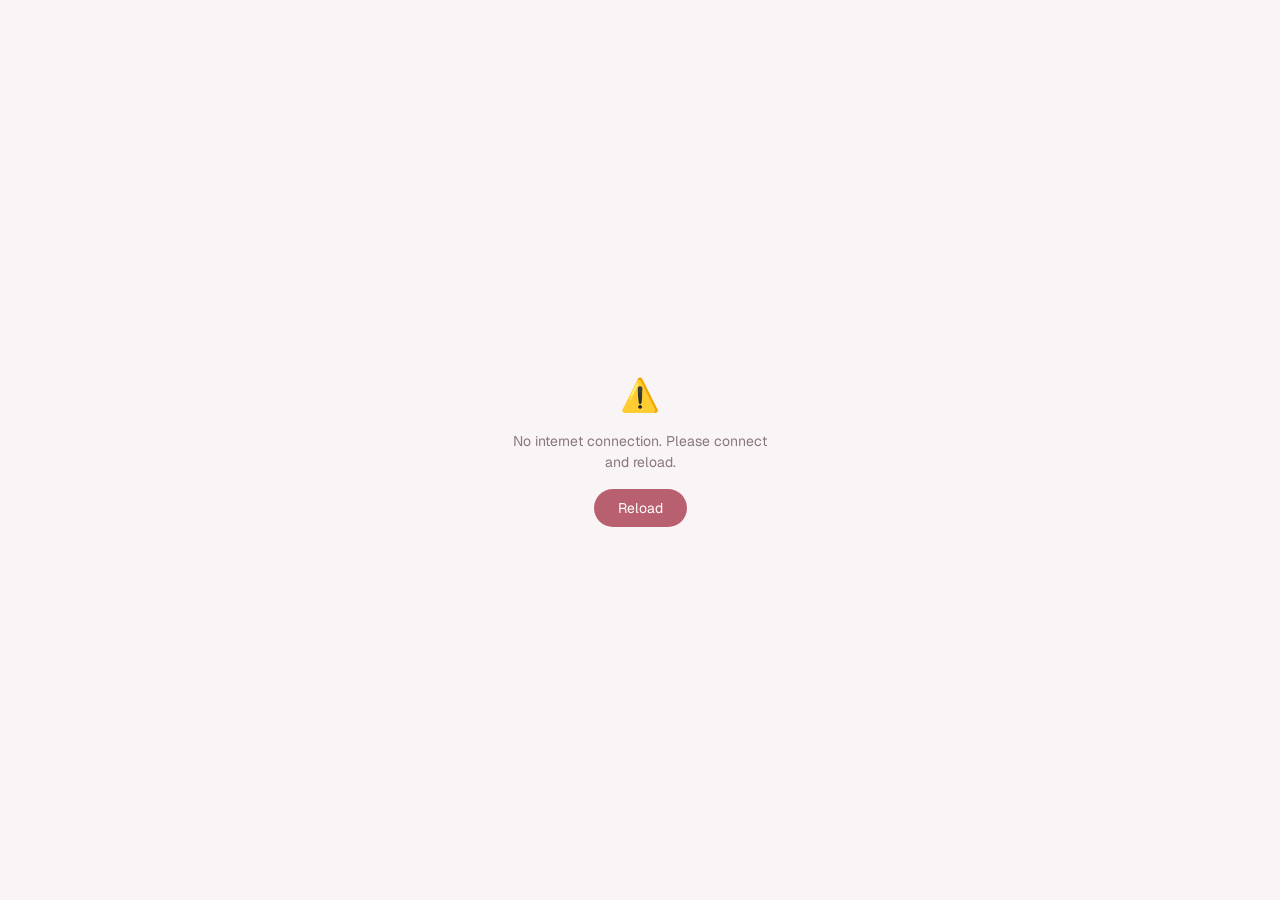
==== commit e4e40f99: "redesigned all the games" ====
--- a/index.html
+++ b/index.html
@@ -1628,11 +1628,8 @@
 </div>
 
 <!-- LOADER / SPLASH -->
-<div id="ldr">
-  <div class="ldr-name">Tether</div>
-  <div class="ldr-quote" id="ldr-quote"></div>
-  <div class="ldots"><span></span><span></span><span></span></div>
-</div>
+<div id="ldr"></div>
+<script src="tether-intro.js"></script>
 
 <!-- SETUP -->
 <div id="setup" class="screen off">
@@ -1823,21 +1820,8 @@
       <div class="msec-ttl">Theme</div>
       <div class="tgrid" id="tgrid"></div>
     </div>
-    <div>
-      <div class="msec-ttl">Games</div>
-      <button class="wg-menu-btn" id="wgMenuBtn" onclick="openWG()">
-        <span style="font-size:16px">🦊</span>
-        Play WildGuess
-      </button>
-      <button class="wg-menu-btn" id="tttMenuBtn" onclick="openTTT()" style="margin-top:8px">
-        <span style="font-size:16px">✨</span>
-        Play Tic Tac Toe
-      </button>
-      <button class="wg-menu-btn" id="whoamiMenuBtn" onclick="openWhoAmI()" style="margin-top:8px">
-        <span style="font-size:16px">💭</span>
-        Play Who Am I To You
-      </button>
-    </div>
+    <!-- Pages (games, tools...) appear here by themselves. See tether-pages.js -->
+    <div id="tetherPages"></div>
     <div>
       <div class="msec-ttl">Storage</div>
       <button class="wg-menu-btn" id="cleanupMenuBtn" onclick="cleanupOldMedia()">
@@ -2270,16 +2254,10 @@
   </div>`;
 }
 
-// Track when splash started for minimum display time
-const _splashStart = Date.now();
-
 function hideLdr(){
-  const elapsed = Date.now() - _splashStart;
-  const minTime = 3000; // 3 seconds minimum so quote is readable
-  const remaining = Math.max(0, minTime - elapsed);
-  setTimeout(()=>{
-    document.getElementById('ldr').classList.add('off');
-  }, remaining);
+  // tether-intro.js decides how long the animation needs and fades it out smoothly
+  if(window.TetherIntro) TetherIntro.hide();
+  else document.getElementById('ldr').classList.add('off');
 }
 
 function boot(){
@@ -2813,15 +2791,52 @@
   area.scrollTop=prevScrollTop+added;
 }
 
+// Shared date-divider logic used everywhere a message can appear — full
+// rebuilds (renderAll, prependMsgs) AND one-at-a-time live appends (new
+// sends, incoming realtime messages, catch-up after reopening). Previously
+// only the full-rebuild paths ever computed dividers at all, so a message
+// arriving live on a new calendar day (e.g. chatting across midnight, or
+// the first message of a new day landing while the app's already open)
+// would never get a divider until the next full reload.
+function dayKey(iso){
+  const d=new Date(iso);
+  return d.getFullYear()+'-'+d.getMonth()+'-'+d.getDate();
+}
+function formatDateDivider(iso){
+  const d=new Date(iso),now=new Date();
+  const startOfDay=x=>new Date(x.getFullYear(),x.getMonth(),x.getDate());
+  const diffDays=Math.round((startOfDay(now)-startOfDay(d))/86400000);
+  if(diffDays===0)return'Today';
+  if(diffDays===1)return'Yesterday';
+  // Only show the year when it's not the current one — avoids "5 Aug"
+  // being ambiguous once the chat has history spanning more than a year.
+  const opts=d.getFullYear()===now.getFullYear()
+    ?{day:'numeric',month:'short'}
+    :{day:'numeric',month:'short',year:'numeric'};
+  return d.toLocaleDateString('en-IN',opts);
+}
+let _lastRenderedDayKey=null; // the calendar day of whatever was last appended at the bottom of the list — lets a live append know whether it needs a fresh divider
+function appendMsgWithDivider(area,msg,animate){
+  const key=dayKey(msg.created_at);
+  if(key!==_lastRenderedDayKey){
+    _lastRenderedDayKey=key;
+    const d=document.createElement('div');d.className='datediv';d.textContent=formatDateDivider(msg.created_at);
+    area.appendChild(d);
+  }
+  const el=mkEl(msg,animate);
+  area.appendChild(el);
+  return el;
+}
+
 function prependMsgs(batch,area){
   const frag=document.createDocumentFragment();
   const firstExistingEl=area.querySelector('.mw,.datediv');
-  let lastDateSeen=null;
+  let lastKeySeen=null;
   batch.forEach((m,i)=>{
-    const ds=new Date(m.created_at).toLocaleDateString('en-IN',{day:'numeric',month:'short'});
-    if(ds!==lastDateSeen){
-      lastDateSeen=ds;
-      const d=document.createElement('div');d.className='datediv';d.textContent=ds;
+    const key=dayKey(m.created_at);
+    if(key!==lastKeySeen){
+      lastKeySeen=key;
+      const d=document.createElement('div');d.className='datediv';d.textContent=formatDateDivider(m.created_at);
       frag.appendChild(d);
     }
     const el=mkEl(m);
@@ -2848,12 +2863,12 @@
   empty.style.display=msgs.length?'none':'flex';
   // Build entire list in a fragment — single DOM insertion, one reflow
   const frag=document.createDocumentFragment();
-  let ld=null;
+  let lastKey=null;
   msgs.forEach(m=>{
-    const ds=new Date(m.created_at).toLocaleDateString('en-IN',{day:'numeric',month:'short'});
-    if(ds!==ld){
-      ld=ds;
-      const d=document.createElement('div');d.className='datediv';d.textContent=ds;
+    const key=dayKey(m.created_at);
+    if(key!==lastKey){
+      lastKey=key;
+      const d=document.createElement('div');d.className='datediv';d.textContent=formatDateDivider(m.created_at);
       frag.appendChild(d);
     }
     frag.appendChild(mkEl(m)); // no animation on initial render
@@ -2861,6 +2876,7 @@
   // Remove old bubbles and insert new ones in one operation
   area.querySelectorAll('.mw,.datediv').forEach(e=>e.remove());
   area.appendChild(frag);
+  _lastRenderedDayKey=msgs.length?dayKey(msgs[msgs.length-1].created_at):null;
 }
 
 function mkEl(msg,animate=false){
@@ -3277,7 +3293,7 @@
         msgs.push(p.new);
         cacheUpdateOne(p.new); // write to cache
         document.getElementById('empty').style.display='none';
-        document.getElementById('msgs').appendChild(mkEl(p.new,true));
+        appendMsgWithDivider(document.getElementById('msgs'),p.new,true);
         // Only snap to the bottom if the user was already there (or it's
         // their own message going out). Otherwise a message arriving —
         // e.g. right as the app opens from a push notification — used to
@@ -3338,7 +3354,7 @@
       msgs.push(m);
       cacheUpdateOne(m); // persist to cache
       document.getElementById('empty').style.display='none';
-      area.appendChild(mkEl(m,true));
+      appendMsgWithDivider(area,m,true);
     });
     if(wasNearBottom) scrollBot(true); else updateScrollBtn(area);
   }
@@ -3506,7 +3522,7 @@
 
   msgs.push(tempMsg);
   document.getElementById('empty').style.display='none';
-  document.getElementById('msgs').appendChild(mkEl(tempMsg,true));
+  appendMsgWithDivider(document.getElementById('msgs'),tempMsg,true);
   scrollBot(true);
 
   async function attempt(){
@@ -3597,7 +3613,7 @@
   };
   msgs.push(tempMsg);
   document.getElementById('empty').style.display='none';
-  document.getElementById('msgs').appendChild(mkEl(tempMsg,true));
+  appendMsgWithDivider(document.getElementById('msgs'),tempMsg,true);
   scrollBot(true);
 
   async function attempt(){
@@ -4370,7 +4386,7 @@
   };
   msgs.push(tempMsg);
   document.getElementById('empty').style.display='none';
-  document.getElementById('msgs').appendChild(mkEl(tempMsg,true));
+  appendMsgWithDivider(document.getElementById('msgs'),tempMsg,true);
   scrollBot(true);
 
   async function attempt(){
@@ -4567,7 +4583,7 @@
     };
     msgs.push(tempMsg);
     document.getElementById('empty').style.display='none';
-    document.getElementById('msgs').appendChild(mkEl(tempMsg,true));
+    appendMsgWithDivider(document.getElementById('msgs'),tempMsg,true);
     scrollBot(true);
 
     async function attempt(){
@@ -5584,7 +5600,9 @@
   }).catch(()=>{});
 
   navigator.serviceWorker.addEventListener('controllerchange',()=>{
-    if(hadController) window.location.reload();
+    if(!hadController) return;
+    if(document.hidden){ window.location.reload(); return; }
+    document.addEventListener('visibilitychange',()=>{ if(document.hidden) window.location.reload(); },{once:true});
   });
 }
 
@@ -5631,15 +5649,15 @@
 }
 
 // ── LOGOUT ──
-function openWG(){
-  location.href='wildguess.html';
-}
-function openTTT(){
-  location.href='tictactoe.html';
-}
-function openWhoAmI(){
-  location.href='whoami.html';
-}
+// Pages open in an overlay (tether-pages.js) so the chat stays loaded and connected underneath.
+function openPage(file,title){
+  if(window.TetherPages) TetherPages.open(file,title); else location.href=file;
+}
+function openWG(){ openPage('wildguess.html','WildGuess'); }
+function openTTT(){ openPage('tictactoe.html','Tic Tac Toe'); }
+function openWhoAmI(){ openPage('whoami.html','Who Am I To You'); }
+function openDAB(){ openPage('dotsandboxes.html','Dots & Boxes'); }
+function openBooth(){ openPage('photobooth.html','Photo Booth'); }
 // ── STORAGE CLEANUP — manual, on-demand only. Never runs automatically;
 //    always shows exactly what it found and asks before deleting anything. ──
 async function cleanupOldMedia(){
@@ -5757,5 +5775,10 @@
 
 window.addEventListener('beforeunload',setOffPres);
 </script>
+<script src="tether-pages.js"></script>
+<script>
+TetherPages.onBeforeOpen=function(){ try{ closeMenu(); }catch(e){} };   // closing a page then lands you on the chat, not on an open menu
+TetherPages.mount('#tetherPages');
+</script>
 </body>
 </html>
